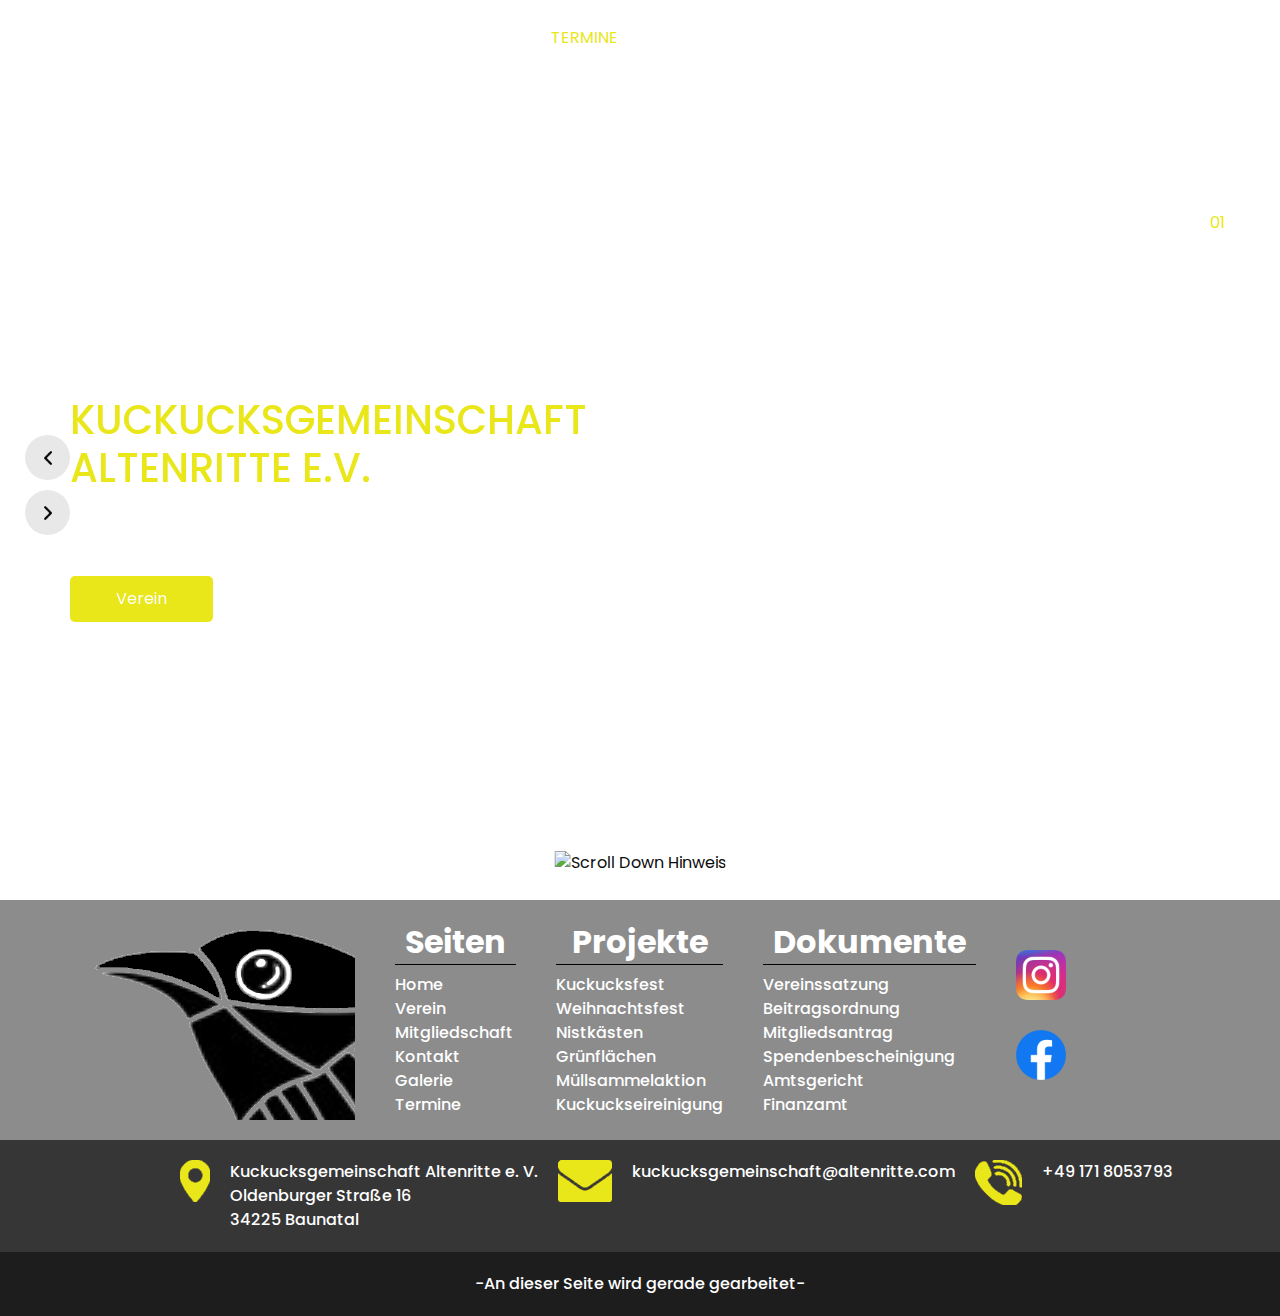
==== datenschutz.html @ a383670f "Update datenschutz.html" ====
<!DOCTYPE html>
<html>

<head>
  <!-- Basic -->
  <meta charset="utf-8" />
  <meta http-equiv="X-UA-Compatible" content="IE=edge" />
  <!-- Mobile Metas -->
  <meta name="viewport" content="width=device-width, initial-scale=1, shrink-to-fit=no" />
  <!-- Site Metas -->
  <meta name="keywords" content="" />
  <meta name="description" content="" />
  <meta name="author" content="" />

  <title>Datenschutzerklärung</title>

  <!-- slider stylesheet -->
  <link rel="stylesheet" type="text/css"
    href="https://cdnjs.cloudflare.com/ajax/libs/OwlCarousel2/2.1.3/assets/owl.carousel.min.css" />


  <!-- font wesome stylesheet -->
  <link rel="stylesheet" href="https://maxcdn.bootstrapcdn.com/font-awesome/4.3.0/css/font-awesome.min.css">
 
  <!-- font wesome 2 Scroll -->
  <link href="https://cdnjs.cloudflare.com/ajax/libs/font-awesome/6.0.0-beta3/css/all.min.css" rel="stylesheet">

  <!-- bootstrap core css -->
  <link rel="stylesheet" type="text/css" href="css/bootstrap.css" />

  <!-- fonts style -->
  <link href="https://fonts.googleapis.com/css?family=Poppins:400,600,700&display=swap" rel="stylesheet">
  <!-- Custom styles for this template -->
  <link href="css/style.css" rel="stylesheet" />
  <!-- responsive style -->
  <link href="css/responsive.css" rel="stylesheet" />

</head>

<body>
  <div class="hero_area">
    <!-- header section strats -->
    <header class="header_section">
      <div class="container">
        <nav class="navbar navbar-expand-lg custom_nav-container pt-3">
          <button class="navbar-toggler" type="button" data-toggle="collapse" data-target="#navbarSupportedContent"
            aria-controls="navbarSupportedContent" aria-expanded="false" aria-label="Toggle navigation">
            <span class="navbar-toggler-icon"></span>
          </button>
          <div class="collapse navbar-collapse" id="navbarSupportedContent">
            <div class="d-flex ml-auto flex-column flex-lg-row align-items-center">
              <ul class="navbar-nav  ">
                <li class="nav-item active">
                  <a class="nav-link" href="index.html">Home <span class="sr-only">(current)</span></a>
                </li>
                <li class="nav-item">
                  <a class="nav-link" href="verein.html"> Verein </a>
                </li>
                <li class="nav-item">
                  <a class="nav-link" href="mitgliedschaft.html"> Mitgliedschaft </a>
                </li>
                <li class="nav-item">
                  <a class="nav-link active"  href="termine.html"> Termine </a>   <!-- active item -->
                </li>
                <li class="nav-item">
                  <a class="nav-link" href="galerie.html"> Galerie </a>
                </li>
                <li class="nav-item">
                  <a class="nav-link" href="kontakt.html">Kontakt </a>
                </li>
                <li class="nav-item">
                  <a class="nav-link" href="projekte.html">Projekte </a>
                </li>
                <li class="nav-item">
                  <a class="nav-link" href="downloads.html">Downloads </a>
                </li>
              </ul>
            </div>
          </div>
        </nav>
      </div>
    </header>
    <!-- end header section -->
    <!-- slider section -->
    <section class=" slider_section position-relative">
      <div id="carouselExampleIndicators" class="carousel slide" data-ride="carousel">
        <ol class="carousel-indicators">
          <li data-target="#carouselExampleIndicators" data-slide-to="0" class="active">01</li>
          <li data-target="#carouselExampleIndicators" data-slide-to="1">02</li>
        </ol>
        <div class="carousel-inner">
          <div class="carousel-item active">
            <div class="container">
              <div class="row">
                <div class="col-md-7">
                  <div class="detail-box">
                    <div>
                      <h1>
                        Willkommen zur <br>
                        <span>
                          Kuckucksgemeinschaft Altenritte e.V.
                        </span>
                      </h1>
                      <p>
                        Wir sind ein in 2024 gegründeter Verein aus Baunatal Altenritte 
                        für Altenritte
                      </p>
                      <div class="btn-box">
                        <a href="" class="btn-1">
                          Verein
                        </a>
                      </div>
                    </div>
                  </div>
                </div>
              </div>
            </div>
          </div>

       

          <div class="carousel-item">
            <div class="container">
              <div class="row">
                <div class="col-md-7">
                  <div class="detail-box">
                    <div>
                      <h1>
                        Weitere Infos zu unserem<br>
                        <span>
                          HNA<br>Zeitungsartikel
                        </span>
                      </h1>
                      <p>
                        sind auf der Seite der HNA zu finden.
                      </p>
                      <div class="btn-box">
                        <a href="https://www.hna.de/lokales/kreis-kassel/kreis-kassel-baunatal-altenritte-dorf-verein-dorfverein-gegruendet-kuckucksfest-93209711.html" class="btn-1" target="_blank">
                          HNA
                        </a>
                      </div>
                    </div>
                  </div>
                </div>
              </div>
            </div>
          </div>
        </div>
    
        
    
        <div class="custom_carousel-control">
          <a class="carousel-control-prev" href="#carouselExampleIndicators" role="button" data-slide="prev">
            <span class="sr-only">Previous</span>
          </a>
          <a class="carousel-control-next" href="#carouselExampleIndicators" role="button" data-slide="next">
            <span class="sr-only">Next</span>
          </a>
        </div>
      </div>
     <div class="scroll-down">
            <img src="scrolldown.gif" alt="Scroll Down Hinweis">
        </div>
    </section>
    <!-- end slider section -->
  </div>
 
  <!-- footer section -->

  <section class="container-fluid footer_section3">
    <div class="container">
       <div class="row">
	   <div class="img-box">
                <img src="images/Kuckuck5.png" alt="">
           </div>
           <div class="box">
                 <div class="heading_container">
                     <h2>
                          Seiten
                     </h2>
                 </div>
                 <a href="index.html">Home</a>
                 <a href="verein.html">Verein</a>   
                 <a href="mitgliedschaft.html">Mitgliedschaft</a>
                 <a href="kontakt.html">Kontakt</a>
                 <a href="galerie.html">Galerie</a>
                 <a href="termine.html">Termine</a>
          </div>
          <div class="box">
                 <div class="heading_container">
                     <h2>
                          Projekte
                     </h2>
                 </div>
                 <a href="projekte.html">Kuckucksfest</a>
                 <a href="projekte.html">Weihnachtsfest</a>   
                 <a href="projekte.html">Nistkästen</a>
                 <a href="projekte.html">Grünflächen</a>
                 <a href="projekte.html">Müllsammelaktion</a>
                 <a href="projekte.html">Kuckuckseireinigung</a>
          </div>
          <div class="box">
                 <div class="heading_container">
                     <h2>
                          Dokumente
                     </h2>
                 </div>
                 <a href="downloads.html">Vereinssatzung</a>
                 <a href="downloads.html">Beitragsordnung</a>   
                 <a href="downloads.html">Mitgliedsantrag</a>
                 <a href="downloads.html">Spendenbescheinigung</a>
                 <a href="downloads.html">Amtsgericht</a>
                 <a href="downloads.html">Finanzamt</a>
          </div>
          <div class="box">
          <img src="images/insta.png" alt="" class="img-2">
          <img src="images/face.png" alt="" class="img-2">
          </div>
       </div>
    </div>
  </section>

  <section class="container-fluid footer_section2">
     <div class="container">
       <div class="row">
         
           
           <div class="box">
             <a href="" class="img-box">
               <img src="images/location-o.png" alt="" class="img-2">
             </a>
           </div>
           <p>
               Kuckucksgemeinschaft Altenritte e. V. <br>
               Oldenburger Straße 16 <br>
               34225 Baunatal <br>
           </p>


           <div class="box">
             <a href="" class="img-box">
               <img src="images/envelope-o.png" alt="" class="img-2">
             </a>
           </div>
           <p>
              kuckucksgemeinschaft@altenritte.com 
           </p>

           <div class="box">
             <a href="" class="img-box">
               <img src="images/call-o.png" alt="" class="img-2">
             </a>
           </div>
           <p>
                +49 171 8053793
           </p>

       </div>
     </div>
  </section>
  <section class="container-fluid footer_section">
    <p>
       -An dieser Seite wird gerade gearbeitet-
    </p>
  </section>
  <!-- footer section -->

  <script type="text/javascript" src="js/jquery-3.4.1.min.js"></script>
  <script type="text/javascript" src="js/bootstrap.js"></script>

</body>

</html>
---- css/style.css ----
body {
  font-family: 'Poppins', sans-serif;
  color: #0c0c0c;
  background-color: #ffffff;
}

.layout_padding {
  padding: 75px 0;
}

.layout_padding2 {
  padding: 45px 0;
}

.layout_padding2-top {
  padding-top: 45px;
}

.layout_padding2-bottom {
  padding-bottom: 45px;
}

.layout_padding-top {
  padding-top: 75px;
}

.layout_padding-bottom {
  padding-bottom: 75px;
}

.heading_container {
  display: -webkit-box;
  display: -ms-flexbox;
  display: flex;
}

.heading_container h2 {
  font-weight: bold;
  color: #050000;
  padding: 3px 10px;
  border-bottom: 1px solid #000000;
}

/*header section*/
.hero_area {
  height: 100vh;
  background-image: url(../a.png);
  background-size: cover;
}

.sub_page .hero_area {
  height: auto;
}
/* Setze hier die gewünschte Hover-Farbe ein */

.padding_10X{
    padding: 0px;
}

.portfolio_section{
    width: 100%;
    float: left;
}
.images_section10X{
    width: 100%;
    float: left;
}

.image10X {
  opacity: 1;
  display: block;
  width: 100%;
  height: 270px;
  transition: .5s ease;
  backface-visibility: hidden;
}

.middle10X {
  transition: .5s ease;
  opacity: 0;
  position: absolute;
  top: 50%;
  left: 50%;
  transform: translate(-50%, -50%);
  -ms-transform: translate(-50%, -50%);
  text-align: center;
}

.container_10X:hover .image10X {
  opacity: 0.3;
  background-color: rgba(233, 230, 26, 0.8) !important;

}

.container_10X:hover .middle10X {
  opacity: 1;
  z-index: 2;
}



.container_10X{
    position: relative;
}
.container_10X::after{
    display: none;
    content: '';
    position: absolute;
    left: 0;
    top: 0;
    background-color: rgba(233, 230, 26, 0.8);
    width: 100%;
    height: 100%;

}

.container_10X:hover::after{
    display: block;
}






/* Setze hier die gewünschte Hover-Farbe ein */
.header_section .container-fluid {
  padding-right: 25px;
  padding-left: 25px;
}

.header_section .nav_container {
  margin: 0 auto;
}

.custom_nav-container.navbar-expand-lg .navbar-nav .nav-item .nav-link {
  padding: 10px 30px;
  color: #ffffff;
  text-align: center;
  text-transform: uppercase;

  
}
.custom_nav-container.navbar-expand-lg .navbar-nav .nav-item .nav-link:hover {
  color: #e9e61a; /* Setze hier die gewünschte Hover-Farbe ein */
}

.custom_nav-container.navbar-expand-lg .navbar-nav .nav-item .nav-link.active {
  color: #e9e61a; 
  text-decoration: none;
}

a,
a:hover,
a:focus {
  text-decoration: none;
}

a:hover,
a:focus {
  color: initial;
}

.btn,
.btn:focus {
  outline: none !important;
  -webkit-box-shadow: none;
          box-shadow: none;
}

.custom_nav-container .nav_search-btn {
  background-image: url(../images/search-icon.png);
  background-size: 22px;
  background-repeat: no-repeat;
  background-position-y: 7px;
  width: 35px;
  height: 35px;
  padding: 0;
  border: none;
}

.navbar-brand {
  display: -webkit-box;
  display: -ms-flexbox;
  display: flex;
  -webkit-box-align: center;
      -ms-flex-align: center;
          align-items: center;
}

.navbar-brand img {
  width: 20px;
  margin-right: 5px;
}

.navbar-brand span {
  font-size: 24px;
  font-weight: 700;
  color: #ffffff;
  text-transform: uppercase;
}

.custom_nav-container {
  z-index: 99999;
  padding: 15px 0;
}

.custom_nav-container .navbar-toggler {
  outline: none;
}

.custom_nav-container .navbar-toggler .navbar-toggler-icon {
  background-image: url(../images/menu.png);
  background-size: 55px;
}

/*end header section*/
/* slider section */
.slider_section {
  height: calc(100% - 80px);
  display: -webkit-box;
  display: -ms-flexbox;
  display: flex;
  -webkit-box-align: center;
      -ms-flex-align: center;
          align-items: center;
}

.slider_section .detail-box {
  color: #ffffff;
}

.slider_section .detail-box h1 {
  text-transform: uppercase;
}

.slider_section .detail-box h1 span {
  color: #e9e61a;
}

.slider_section .detail-box p {
  margin-top: 15px;
}

.slider_section .detail-box .btn-box {
  margin-top: 45px;
}

.slider_section .detail-box .btn-box a {
  display: inline-block;
  padding: 10px 45px;
  background-color: #e9e61a;
  color: #ffffff;
  -webkit-transition: all 0.3s;
  transition: all 0.3s;
  border: 1px solid transparent;
  border-radius: 5px;
}

.slider_section .detail-box .btn-box a:hover {
  background-color: transparent;
  border-color: #e9e61a;
  color: #e9e61a;
}

.slider_section #carouselExampleIndicators {
  width: 100%;
}

.slider_section .carousel-indicators {
  -webkit-box-orient: vertical;
  -webkit-box-direction: normal;
      -ms-flex-direction: column;
          flex-direction: column;
  color: #ffffff;
  -webkit-box-pack: justify;
      -ms-flex-pack: justify;
          justify-content: space-between;
  left: initial;
  width: 25px;
  height: 200%;
  margin: 0;
  bottom: 50%;
  right: 45px;
  -webkit-transform: translateY(50%);
          transform: translateY(50%);
}

.slider_section .carousel-indicators::before {
  content: "";
  position: absolute;
  top: 50%;
  left: 50%;
  width: 1px;
  height: 55%;
  background-color: #ffffff;
  -webkit-transform: translate(-50%, -50%);
          transform: translate(-50%, -50%);
}

.slider_section .carousel-indicators span {
  margin: 0 2px;
}

.slider_section .carousel-indicators li {
  text-indent: unset;
  margin: 0;
  border: none;
  opacity: 1;
  background-color: transparent;
  width: auto;
  height: auto;
}

.slider_section .carousel-indicators li.active {
  color: #e9e61a;
}

.slider_section .custom_carousel-control {
  position: absolute;
  top: 50%;
  left: 25px;
  width: 105px;
  -webkit-transform: translateY(-50%);
          transform: translateY(-50%);
}

.slider_section .custom_carousel-control .carousel-control-prev,
.slider_section .custom_carousel-control .carousel-control-next {
  margin: 10px 0;
  position: relative;
  width: 45px;
  height: 45px;
  border: none;
  opacity: 1;
  background-repeat: no-repeat;
  background-size: 8px;
  background-position: center;
  background-color: #e8e8e8;
  border-radius: 100%;
}

.slider_section .custom_carousel-control .carousel-control-prev:hover,
.slider_section .custom_carousel-control .carousel-control-next:hover {
  background-color: #e9e61a;
}

.slider_section .custom_carousel-control .carousel-control-prev {
  background-image: url(../images/prev.png);
}

.slider_section .custom_carousel-control .carousel-control-next {
  background-image: url(../images/next.png);
}

/* end slider section */
.about_section .img-box img {
  width: 100%;
}

.about_section .detail-box a {
  display: inline-block;
  padding: 8px 35px;
  background-color: #e9e61a;
  color: #000000;
  -webkit-transition: all 0.3s;
  transition: all 0.3s;
  border: 1px solid transparent;
  border-radius: 5px;
  margin-top: 25px;
}

.about_section .detail-box a:hover {
  background-color: #1c1b2d;
  border-color: #e9e61a;
  color: #e9e61a;
}

.body_bg {
  background-image: url(../back2.jpeg);
  background-size: cover;
}

.service_section .heading_container {
  -webkit-box-pack: center;
      -ms-flex-pack: center;
          justify-content: center;
  margin-bottom: 25px;
}

.service_section .box {
  display: -webkit-box;
  display: -ms-flexbox;
  display: flex;
  -webkit-box-orient: vertical;
  -webkit-box-direction: normal;
      -ms-flex-direction: column;
          flex-direction: column;
  -webkit-box-align: start;
      -ms-flex-align: start;
          align-items: flex-start;
  margin: 15px 0;
  width: 85%;
}

.service_section .box h4 {
  margin-top: 5px;
}

.service_section .box a {
  padding: 6px 25px;
  border: 1px solid #ffffff;
  color: #000000;
  text-transform: uppercase;
}

.service_section .box a:hover {
  background-color: #1c1b2d;
  border-color: #e9e61a;
  color: #e9e61a;
}

.quote_section .box {
  display: -webkit-box;
  display: -ms-flexbox;
  display: flex;
  -webkit-box-pack: justify;
      -ms-flex-pack: justify;
          justify-content: space-between;
  -webkit-box-align: center;
      -ms-flex-align: center;
          align-items: center;
}

.quote_section .box .btn-box a {
  display: inline-block;
  padding: 10px 55px;
  background-color: transparent;
  color: #000000;
  -webkit-transition: all 0.3s;
  transition: all 0.3s;
  border: 1px solid #ffffff;
  border-radius: 5px;
}

.quote_section .box .btn-box a:hover {
  background-color: #1c1b2d;
  border-color: #e9e61a;
  color: #e9e61a;
}

.contact_section .contact_bg {
  background-color: #ffffff;
}

.contact_section .heading_container {
  -webkit-box-pack: center;
      -ms-flex-pack: center;
          justify-content: center;
  margin-bottom: 45px;
}

.contact_section .contact_form {
  padding-left: 25px;
  padding-right: 25px;
}

.contact_section .contact_form .top_input {
  display: -webkit-box;
  display: -ms-flexbox;
  display: flex;
  -webkit-box-pack: justify;
      -ms-flex-pack: justify;
          justify-content: space-between;
}

.contact_section .contact_form .top_input input {
  width: 48%;
}

.contact_section .contact_form input {
  width: 100%;
  margin: 15px 0;
  height: 50px;
  padding-left: 15px;
  border: none;
  outline: none;
  background-color: #1c1b2d;
  color: #ffffff;
}

.contact_section .contact_form input.message_input {
  padding: 25px 0 90px 15px;
}

.contact_section .contact_form input::-webkit-input-placeholder {
  color: rgba(255, 255, 255, 0.8);
}

.contact_section .contact_form input:-ms-input-placeholder {
  color: rgba(255, 255, 255, 0.8);
}

.contact_section .contact_form input::-ms-input-placeholder {
  color: rgba(255, 255, 255, 0.8);
}

.contact_section .contact_form input::placeholder {
  color: rgba(255, 255, 255, 0.8);
}

.contact_section .contact_form button {
  display: inline-block;
  padding: 8px 35px;
  background-color: #e9e61a;
  color: #000000;
  -webkit-transition: all 0.3s;
  transition: all 0.3s;
  border: 1px solid transparent;
  border-radius: 5px;
  margin-top: 15px;
  margin-bottom: 45px;
}

.contact_section .contact_form button:hover {
  background-color: #1c1b2d;
  border-color: #e9e61a;
  color: #e9e61a;
}

.contact_section .img-box img {
  width: 100%;
  padding-bottom: 40px;
  
}

/* client_section */
.client_section {
  font-family: "Roboto", sans-serif;
}

.client_section .img-box {
  min-width: 175px;
  max-width: 175px;
}

.client_section .img-box img {
  width: 100%;
}

.client_section .client_container {
  width: 70%;
  margin: auto;
  background-color: #ffffff;
}

.client_section .client-id {
  display: -webkit-box;
  display: -ms-flexbox;
  display: flex;
  -webkit-box-align: center;
      -ms-flex-align: center;
          align-items: center;
}

.client_section .client_name {
  display: -webkit-box;
  display: -ms-flexbox;
  display: flex;
  text-align: right;
  padding-left: 10px;
  padding-right: ;
  
  
}

.client_section .client_name h3 {
  font-weight: 300;
  text-transform: uppercase;
}

.client_section .client_name p {
  color: #e9e61a;
}

.client_section .client_detail {
  padding: 25px 45px;
  background-color: #e9e61a;
}

.client_section .client_text p,
.client_section .client_text blockquote {
  margin: 0;
  position: relative;
  color: #fff;
}

.client_section .client_text blockquote::before,
.client_section .client_text blockquote::after {
  position: absolute;
  font-family: "FontAwesome";
  font-size: 20px;
}

.client_section .client_text blockquote::before {
  content: "\f10d";
  top: -6px;
  left: -30px;
}

.client_section .client_text blockquote::after {
  content: "\f10e";
  bottom: -10px;
  right: 5px;
}

.client_section .carousel-indicators {
  bottom: -75px;
  -webkit-box-pack: center;
      -ms-flex-pack: center;
          justify-content: center;
}

.client_section .carousel-indicators li {
  width: 15px;
  height: 15px;
  -webkit-box-sizing: unset;
          box-sizing: unset;
  background-color: #e9e61a;
  opacity: 1;
  border-radius: 100%;
}

.client_section .carousel-indicators li.active {
  background-color: #000;
}

/* end client_section */

/* begin table section*/

.shows-events-schedule h2 {
  
  margin-top: 20px;
  margin-bottom: 20px;
  
}


   .shows-events-schedule {
  margin-top: 0px;
  padding-bottom: 100px;
  padding-top: 100px;
  background-color: #f0f0f1;
}

.shows-events-schedule ul li {
  background-color: #fff;
  padding: 30px 30px 25px 30px;
  margin-bottom: 30px;
}

.shows-events-schedule ul li .title h4 {
  font-size: 20px;
  font-weight: 700;
  color: #2a2a2a;
}

.shows-events-schedule ul li .title span {
  font-size: 14px;
  font-weight: 700;
  color: #656c74;
}

.shows-events-schedule ul li .time span {
  font-size: 14px;
  color: #2a2a2a;
  font-weight: 300;
  display: inline-block;
  width: 200px;
}

.shows-events-schedule ul li .time span i {
  color: #7c838b;
  margin-right: 10px;
  width: 15px;
  height: 25px;
  float: left;
  font-size: 18px;
}

.shows-events-schedule ul li .place span {
  font-size: 14px;
  color: #2a2a2a;
  font-weight: 300;
  display: inline-block;
}

.shows-events-schedule ul li .place span i {
  color: #7c838b;
  margin-right: 10px;
  width: 15px;
  height: 25px;
  float: left;
  font-size: 18px;
}

.shows-events-schedule ul li .main-dark-button {
  text-align: right;
}

.main-dark-button a {
  display: inline-block;
  font-size: 14px;
  padding: 12px 18px;
  background-color: #343a3e;
  color: #fff;
  text-align: center;
  font-weight: 500;
  text-transform: capitalize;
  transition: all .3s;
}

.building-img {
  width: 100%; /* Füllt die Breite des Containers */
  height: 100%; /* Füllt die Höhe des Containers */
  object-fit: cover; /* Passt das Bild an, sodass es die Box perfekt ausfüllt */
  object-position: center; /* Zentriert das Bild innerhalb der Box */
   
   
}

.shows-events-schedule .img-box{
  width: 250px; /* Breite der Box */
  height: 120px; /* Höhe der Box */
  
  position: relative; /* Für eventuelle absolute Positionierungen */
  border: 2px solid #ccc; /* Optional: Rahmen um die Box */
  margin: -20px 0px -15px 0; 
}

.main-dark-button a:hover {
  opacity: 0.9;
}

/* end table section*/

.info_section {
  display: -webkit-box;
  display: -ms-flexbox;
  display: flex;
  -webkit-box-pack: center;
      -ms-flex-pack: center;
          justify-content: center;
}

.info_section .footer_contact {
  width: 350px;
}

.info_section .footer_contact .heading_container h2 {
  width: 100%;
  text-align: center;
}

.info_section .footer_contact .box {
   display: -webkit-box;
  display: -ms-flexbox;
  display: flex;
  -webkit-box-pack: justify;
      -ms-flex-pack: justify;
          justify-content: space-between;
  padding: 35px 20px 0 20px;
}

.footer_section2 .img-box {
  justify-content: center; /* Zentriert horizontal den flex container */
  align-items: left; /* Zentriert vertikal den flex container */
  padding: 35px 20px 0 20px;
}



.info_section .footer_contact .box .img-box .img-2 {
  display: none;
}

.info_section .footer_contact .box .img-box:hover .img-1 {
  display: none;
}

.info_section .footer_contact .box .img-box:hover .img-2 {
  display: inline;
}

/* footer section*/
.footer_section {
  font-weight: 500;
  -webkit-box-pack: center;
      -ms-flex-pack: center;
          justify-content: center;
  padding: 20px;
  background-color: #1d1d1d;
}

.footer_section3 {
  font-weight: 500;
  -webkit-box-pack: center;
      -ms-flex-pack: center;
          justify-content: center;
  padding: 20px;
  background-color: #8c8c8c;
}

.footer_section3 .container .row .heading_container h2 {
  width: 100%;
  text-align: center;
}

.footer_section2 {
  font-weight: 500;
  -webkit-box-pack: center;
      -ms-flex-pack: center;
          justify-content: center;
  padding: 20px;
  background-color: #363636;
}

.footer_section2 p {
  color: #ffffff;
  margin: 0;
  text-align: left;
}

.footer_section3 p {
  color: #ffffff;
  margin: 0;
  text-align: left;
}

.footer_section2 .container {
   padding-left: 120px;
  
}

.footer_section3 .container .row .img-box {
   width: 300px; /* feste Breite */
   height: 200px; /* feste Höhe */
   overflow: hidden; /* versteckt den überschüssigen Bildinhalt */
   margin-right: 20px;
}


.footer_section3 .container .row .box {
	padding-left: 20px;
        padding-right: 20px;
        
}

.footer_section3 .container .row .box .img-2 {
	display: block;
        width: 50px; /* feste Breite */
        height: 50px; /* feste Höhe */
        margin-top:30px;
        
}

.footer_section3 h2 {
    color: #ffffff;
}


.footer_section p {
  color: #ffffff;
  margin: 0;
  text-align: center;
}

.footer_section a {
  color: #ffffff;
}

.footer_section3 a {
  color: #ffffff;
  display: block;
  text-align: left;
}

.footer_section3 a:hover {
  color: #e9e61a; /* Farbe bei Hover */
  transform: scale(1.1);
}



/* end footer section*/

/*scroll down*/

.scroll-down {
    position: absolute;
    bottom: 20px;
    left: 50%;
    transform: translateX(-50%);
    cursor: pointer;
}

.scroll-down img {
    width: 150px; /* Größe des GIFs anpassen */
    height: auto;
    /* Du kannst auch eine Animation hinzufügen, falls nötig */
    animation: bounce 2s infinite;
}

.custom-link{
  color: #000000;
}


/*scroll down*/
/*# sourceMappingURL=style.css.map */
---- css/responsive.css ----
@media (max-width: 1120px) {}

@media (max-width: 992px) {
    .hero_area {
        height: auto;
    }

    .slider_section {
        padding-top: 45px;
        padding-bottom: 75px;
    }

    .custom_nav-container .nav_search-btn {
        background-position: center;
    }

    .slider_section {
        background-size: cover;
        background-position: left;
    }

    .slider_section .carousel-indicators {

        height: 100%;
    }
}
  

@media (max-width: 768px) {

    .slider_section .detail-box {
        text-align: center;
    }

    .slider_section .carousel-indicators {
        display: none;
    }

    .slider_section .custom_carousel-control {

        display: none;
    }

    .about_section .img-box {
        margin-top: 35px;
    }

    .service_section .box {
        width: 100%;
    }

    .scroll-down img {
	display: none;
        
    }
    
    .quote_section .box {

        flex-direction: column;
        text-align: center;

    }

    .client_section .box {
        width: 100%;
    }

    .client_section .client_container {
        width: 100%;
    }

    .footer_section2 .container {
	padding-left: 20px;
    }

    .footer_section2 .row {
        display: block;
        text-align: center;
    }

    .footer_section2 p {
        text-align: center;
        padding-bottom: 10px;
    }
}

@media (max-width: 576px) {}

@media (max-width: 480px) {
    .info_section .footer_contact {
        width: 315px;
    }
}

@media (max-width: 400px) {}

@media (max-width: 360px) {}

@media (min-width: 1200px) {
    .container {
        max-width: 1170px;
    }

}
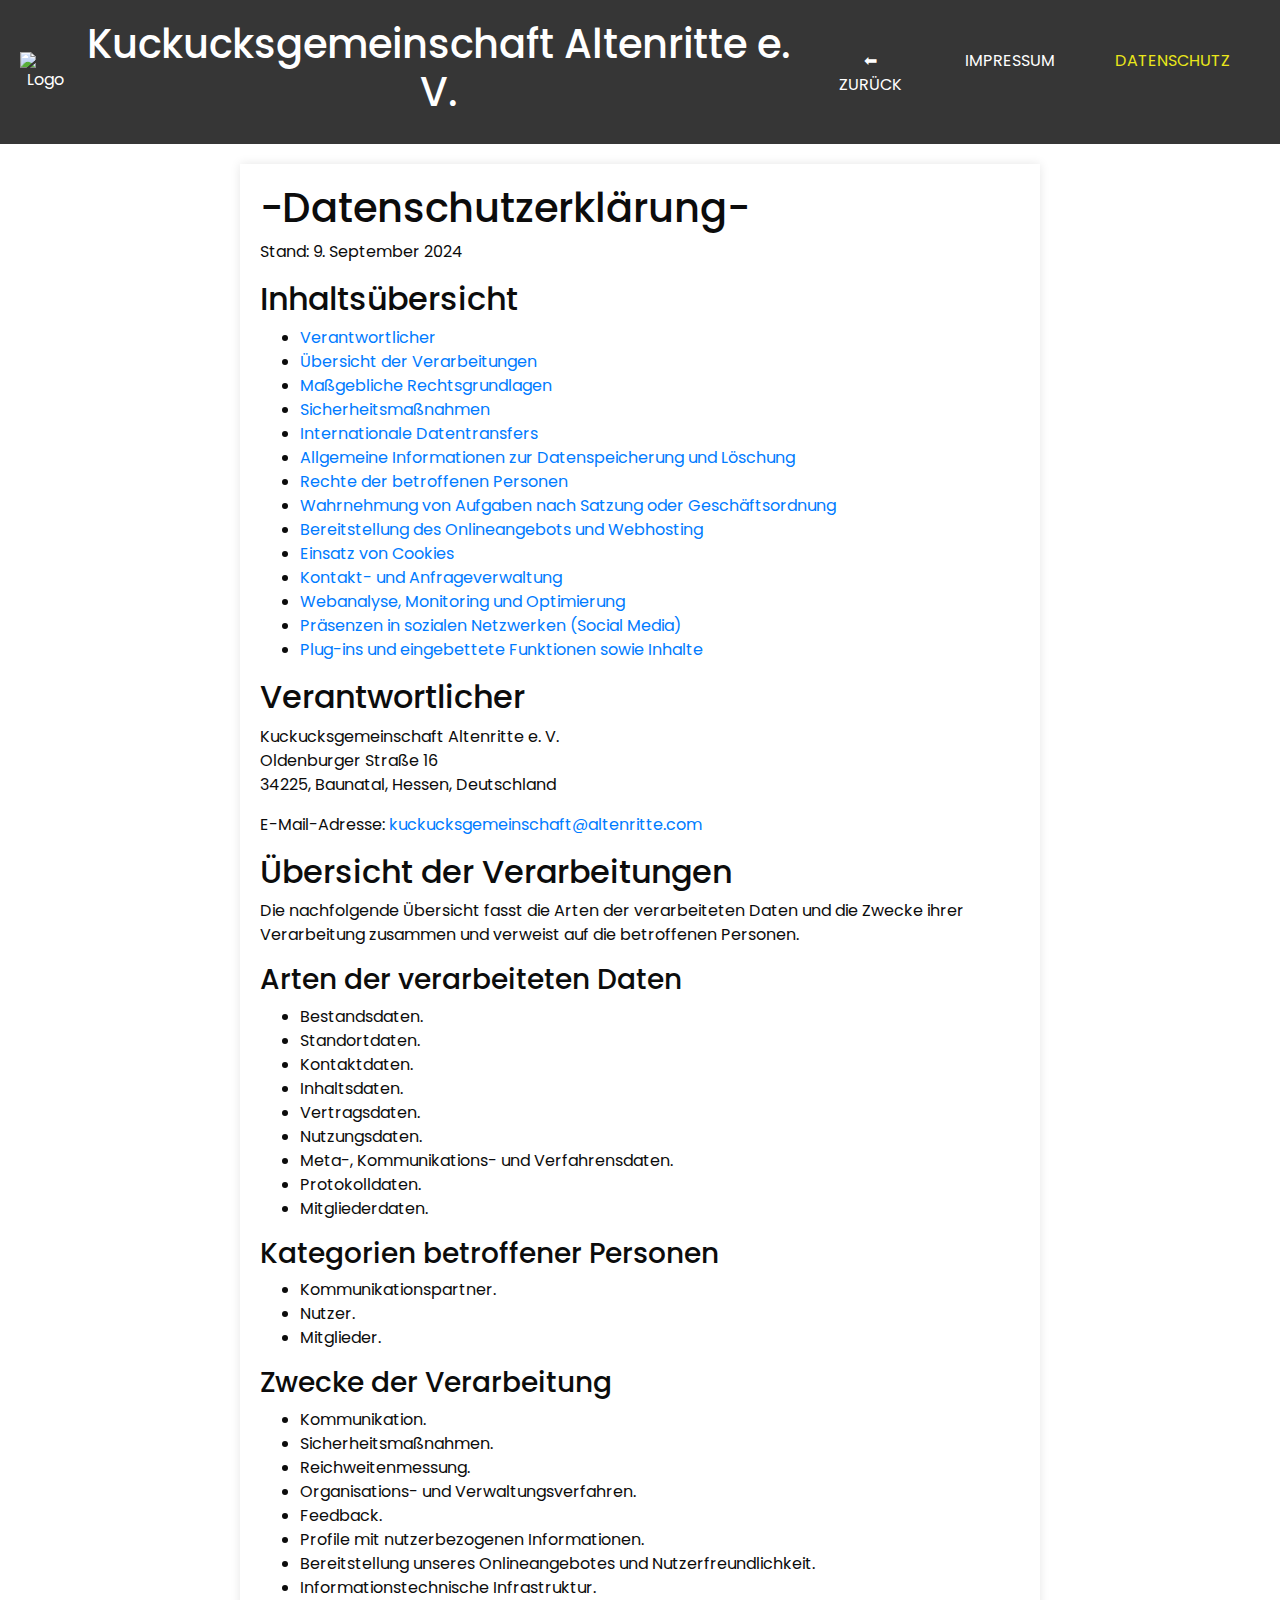
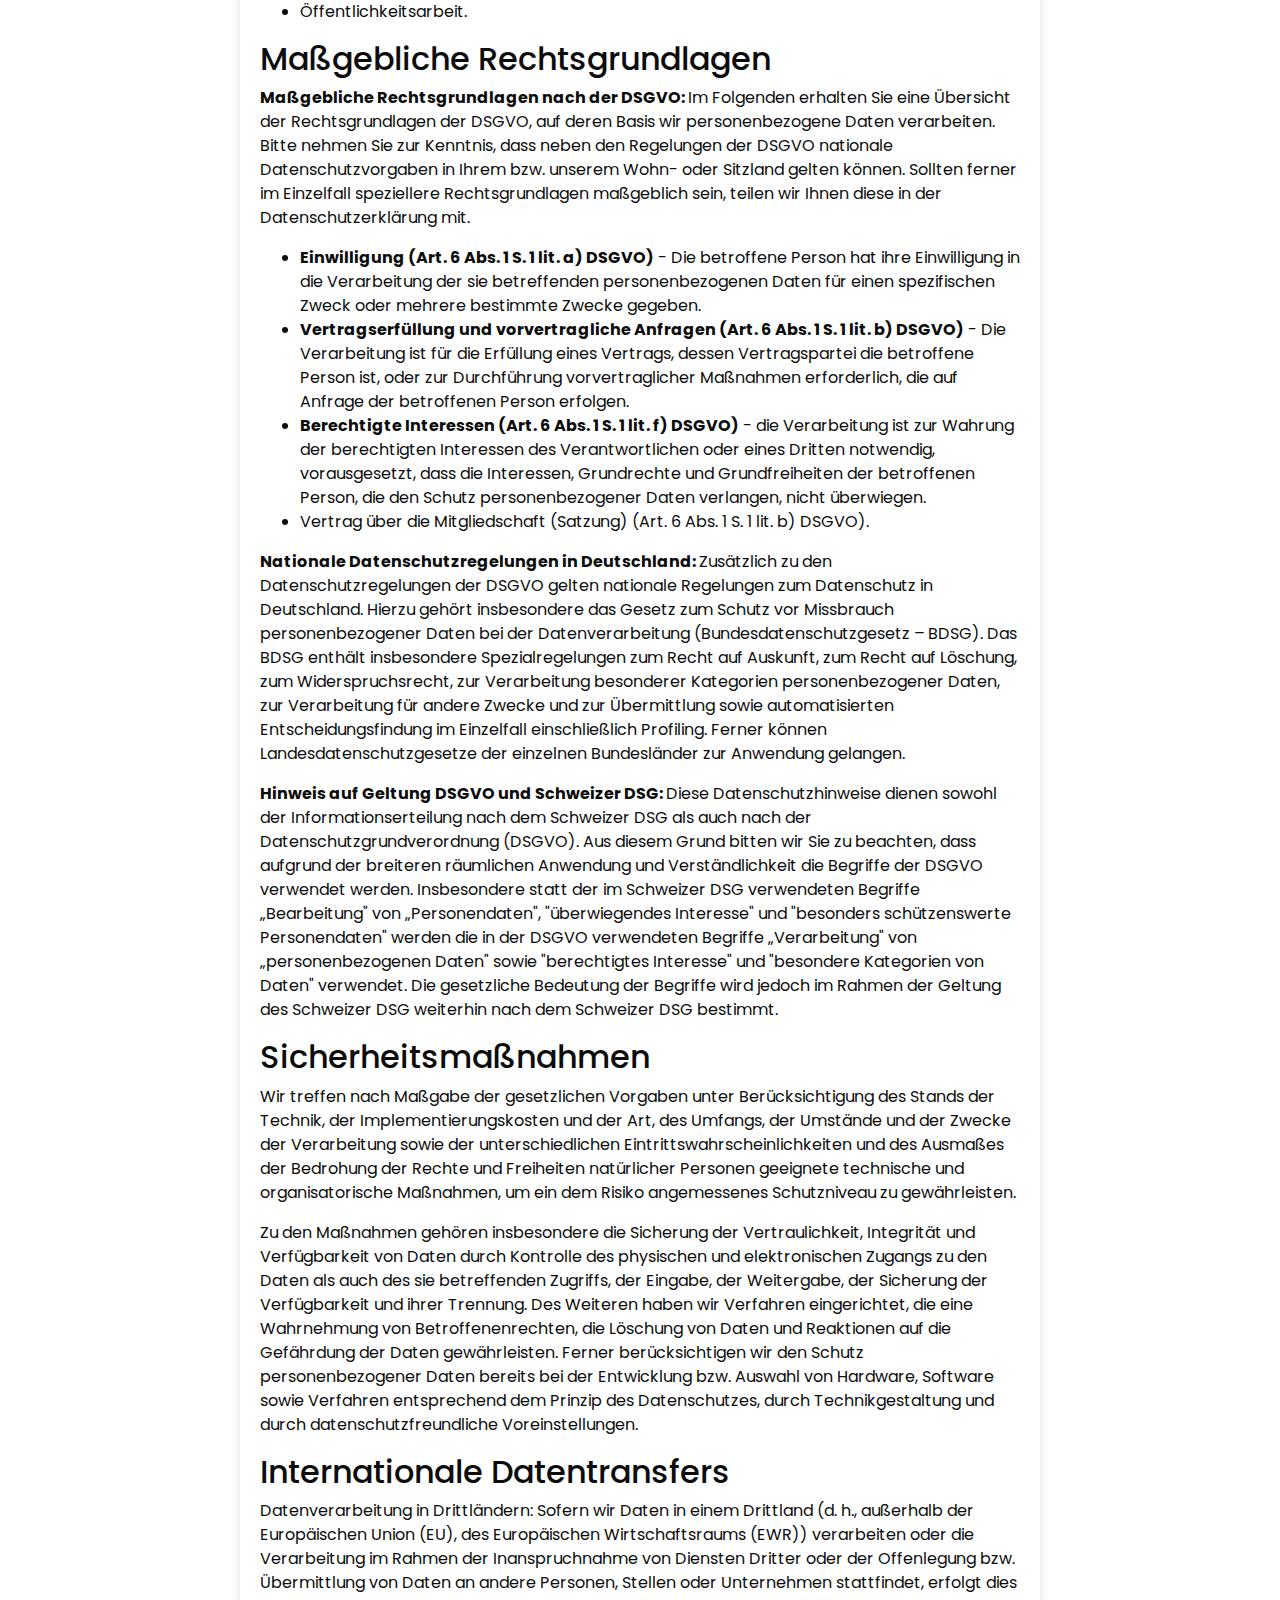
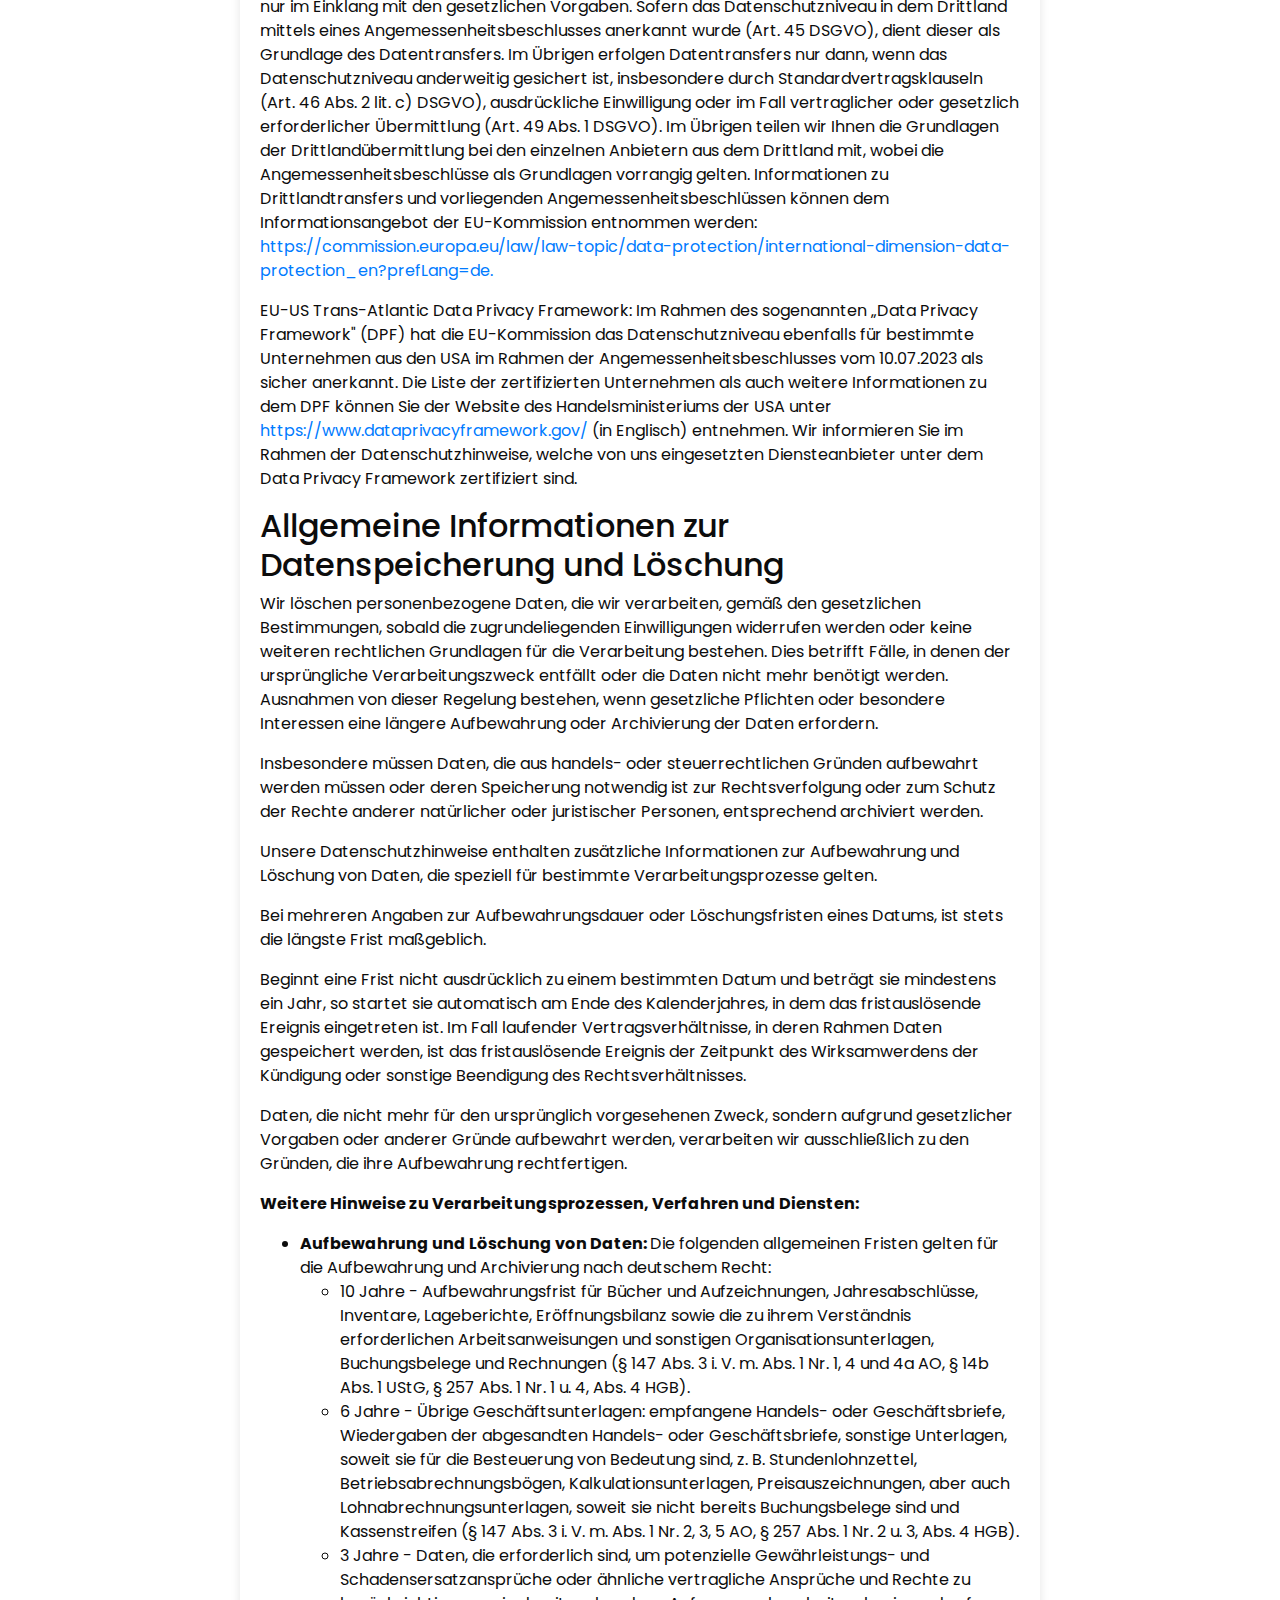
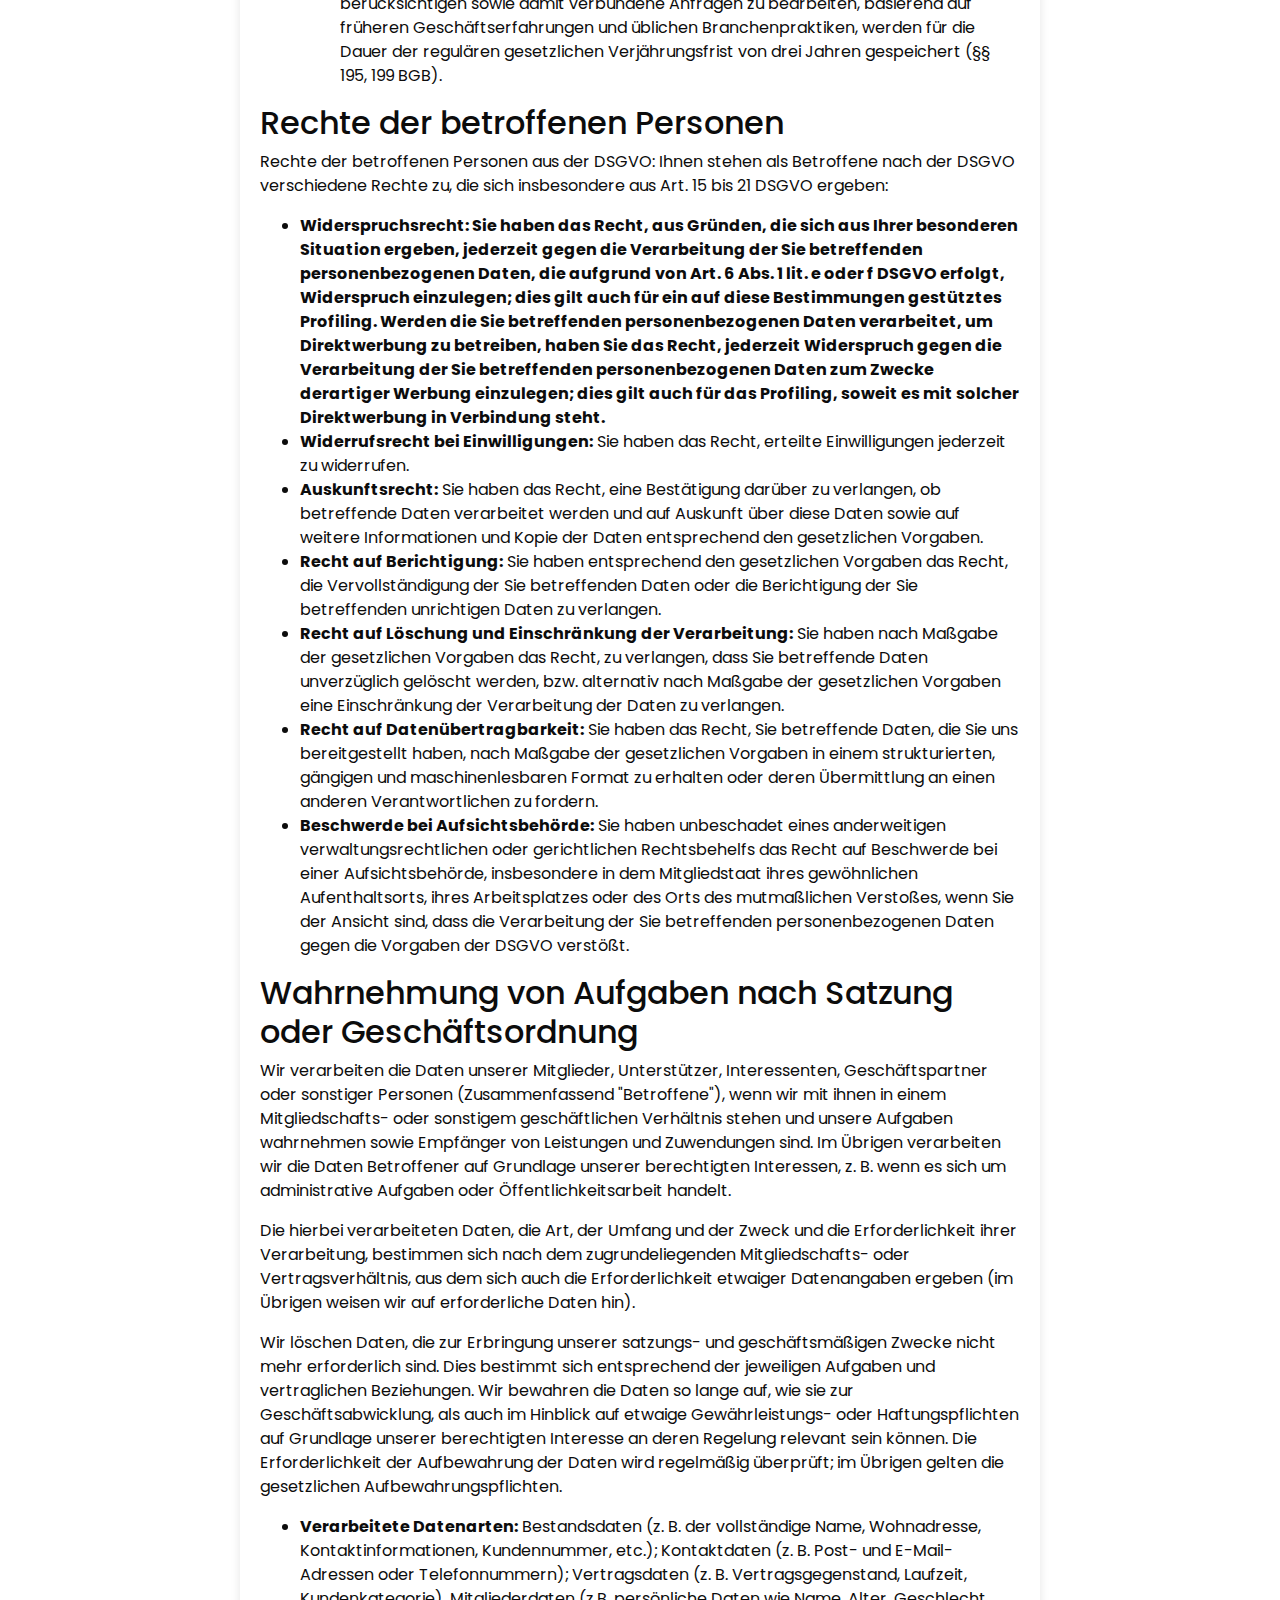
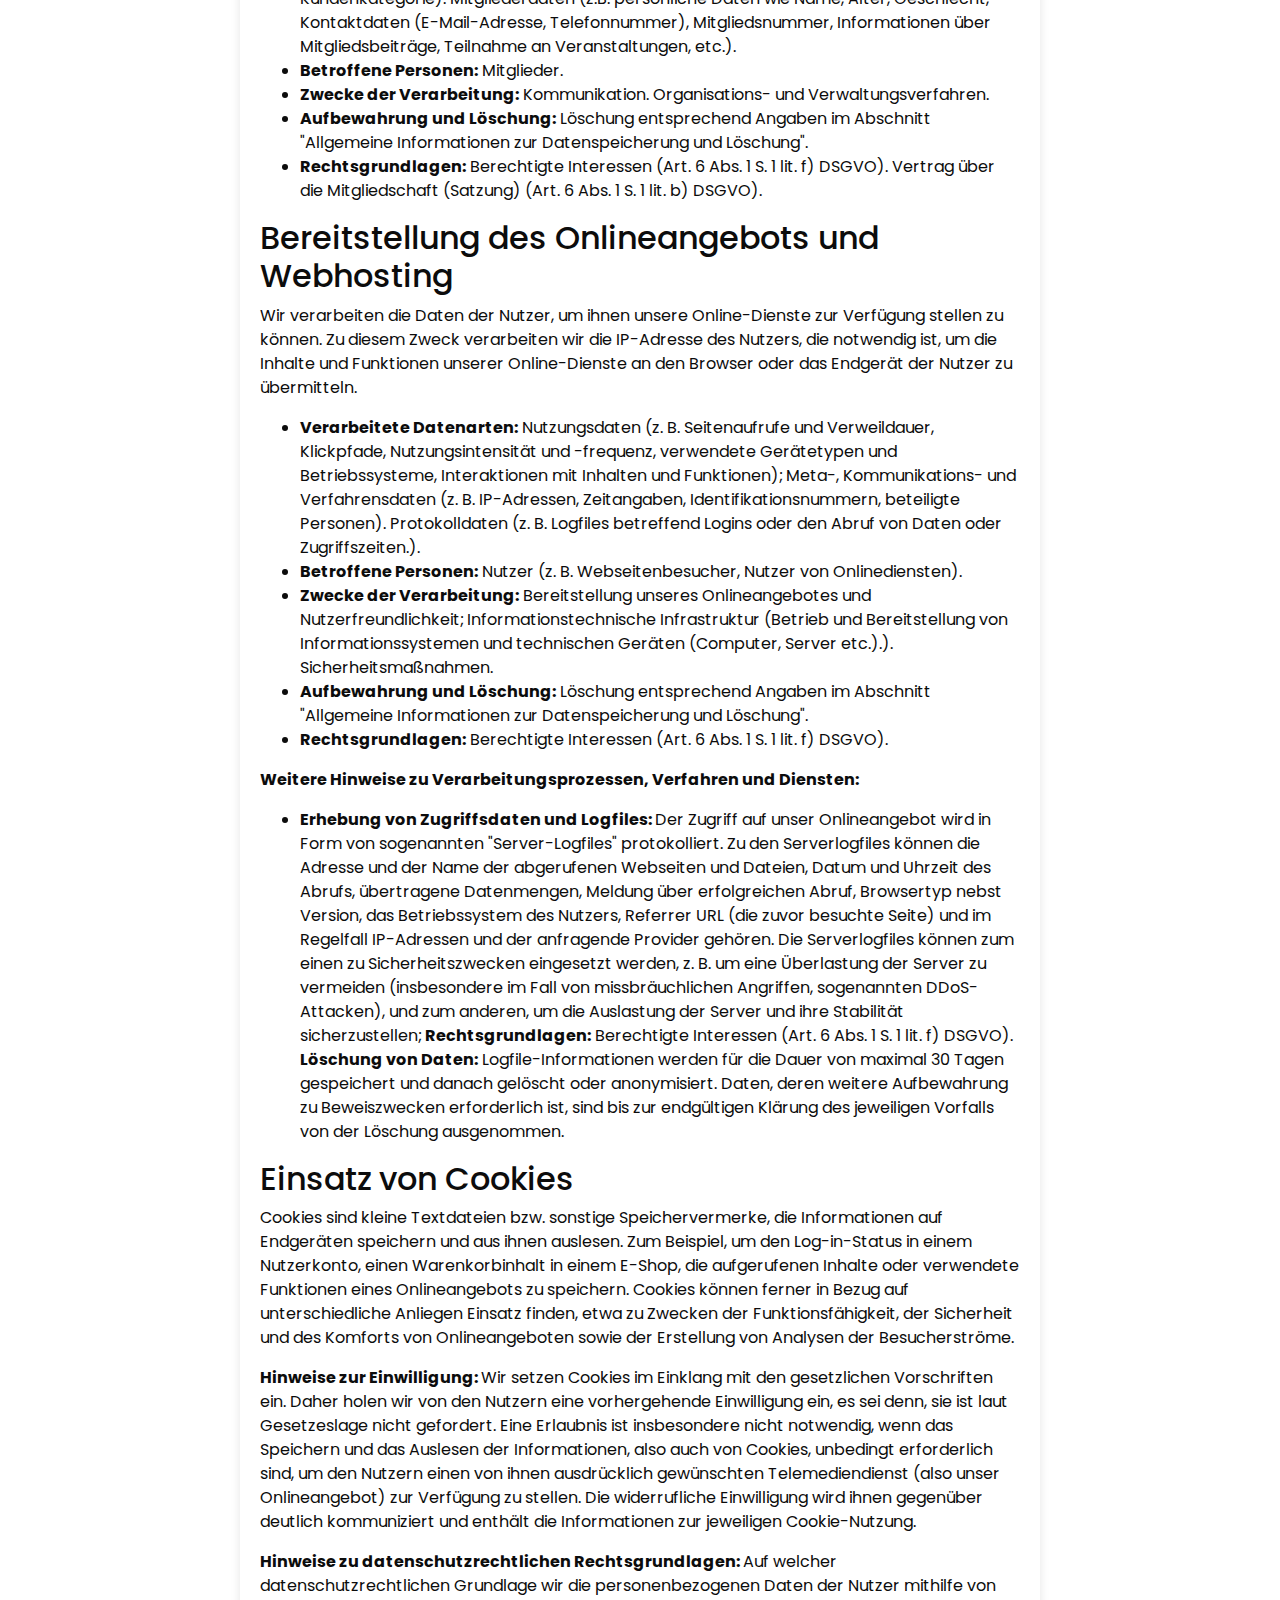
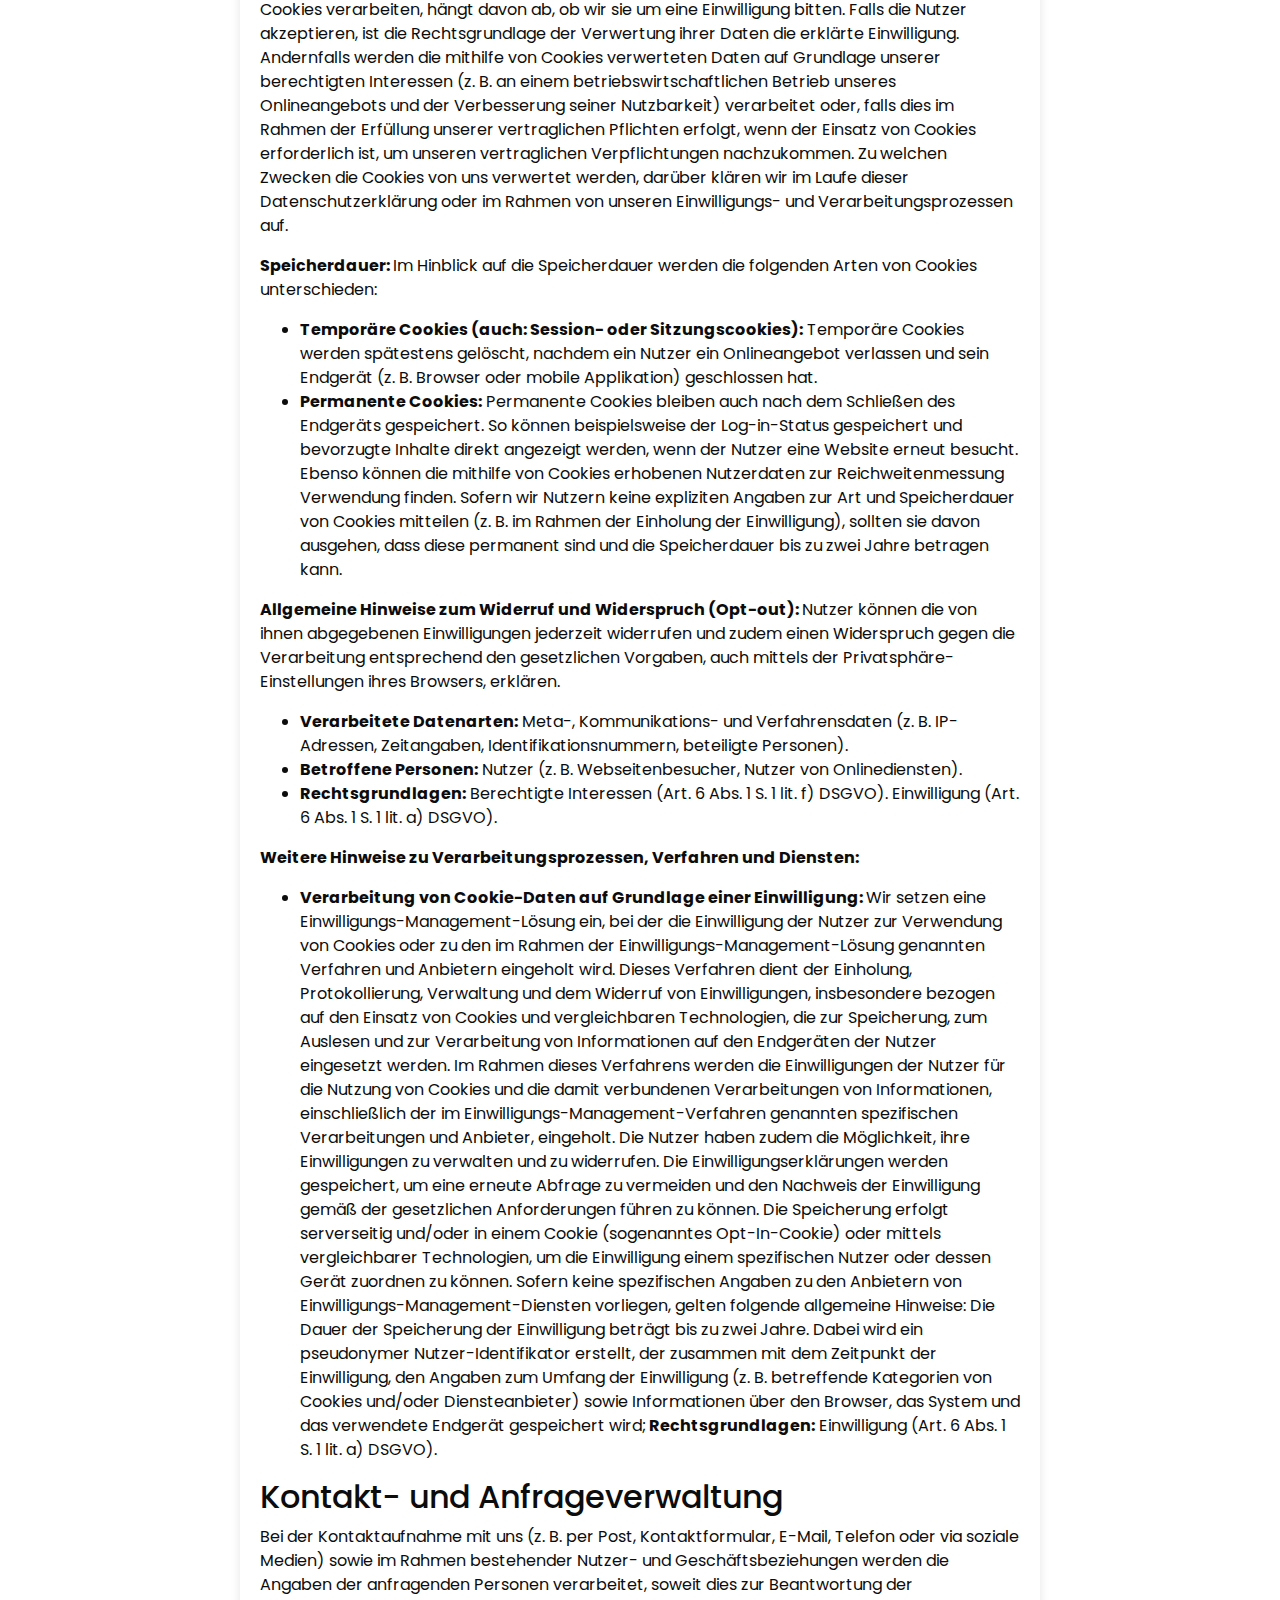
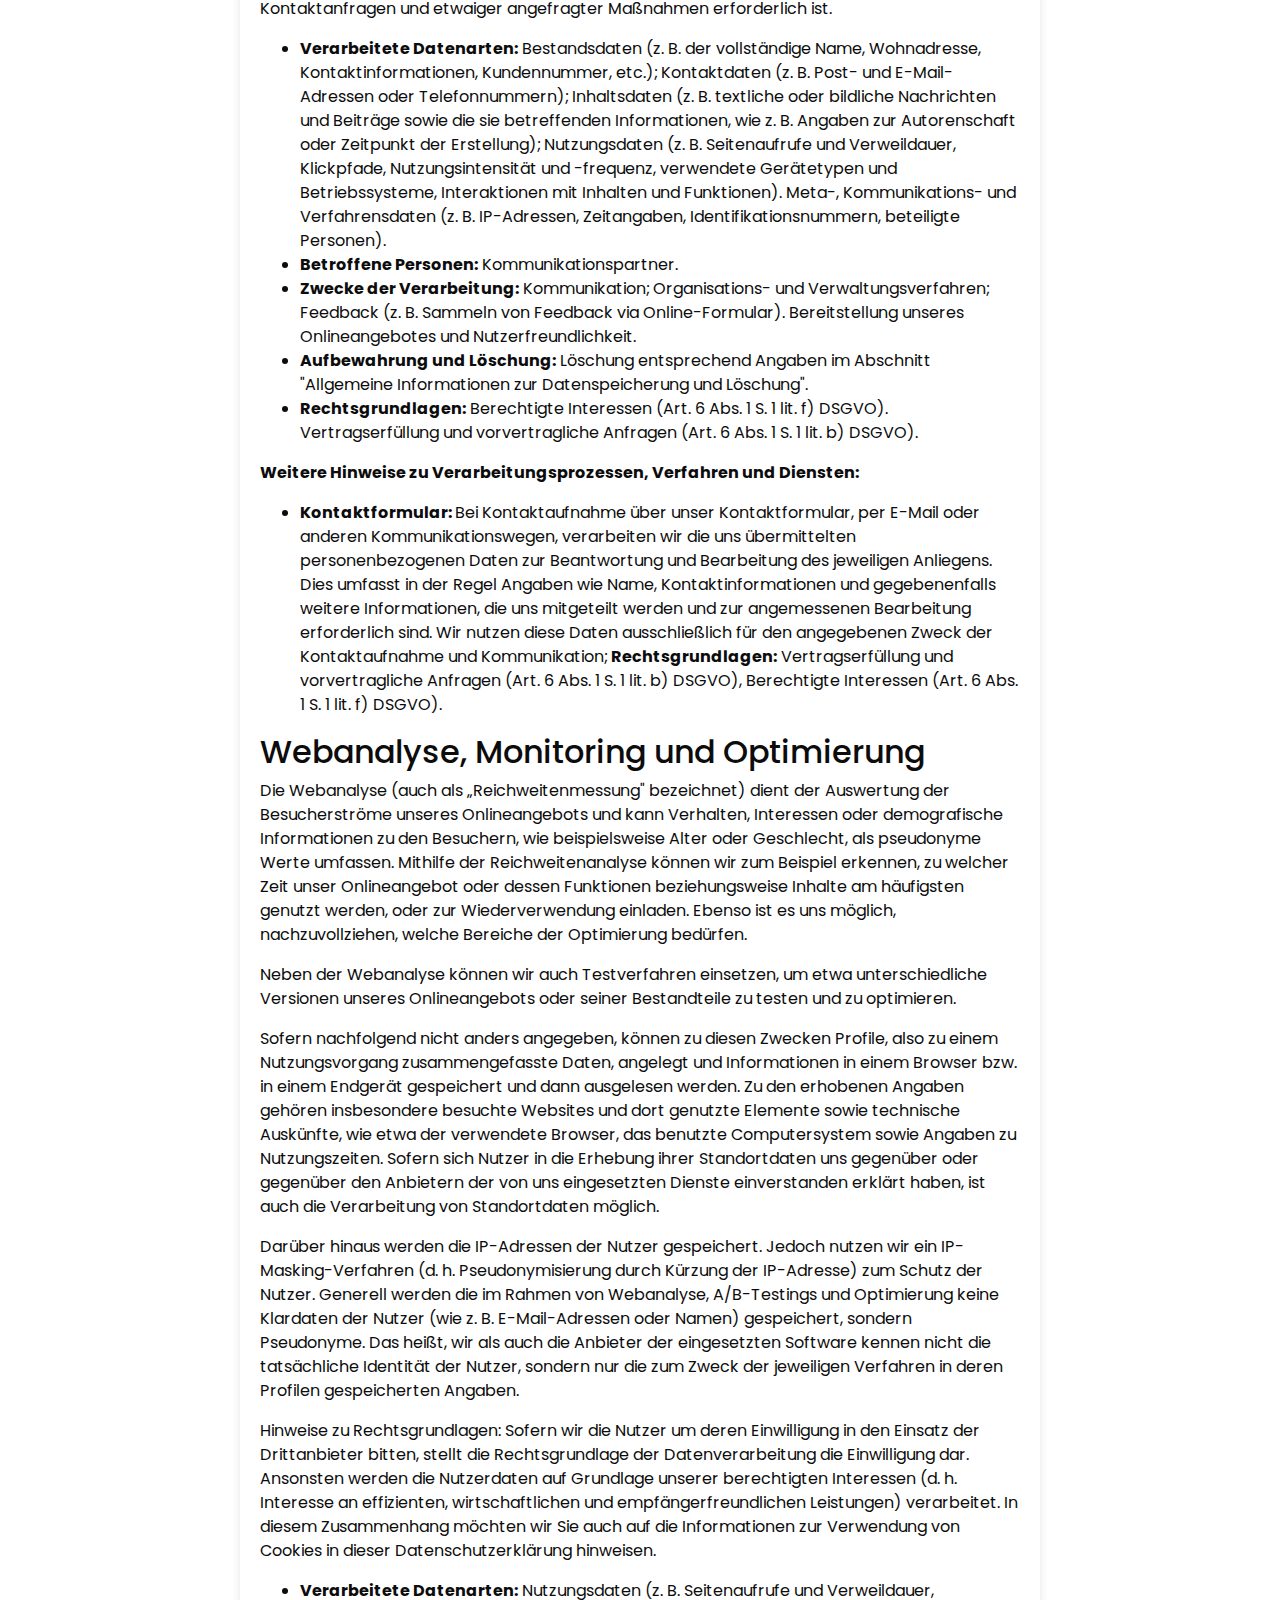
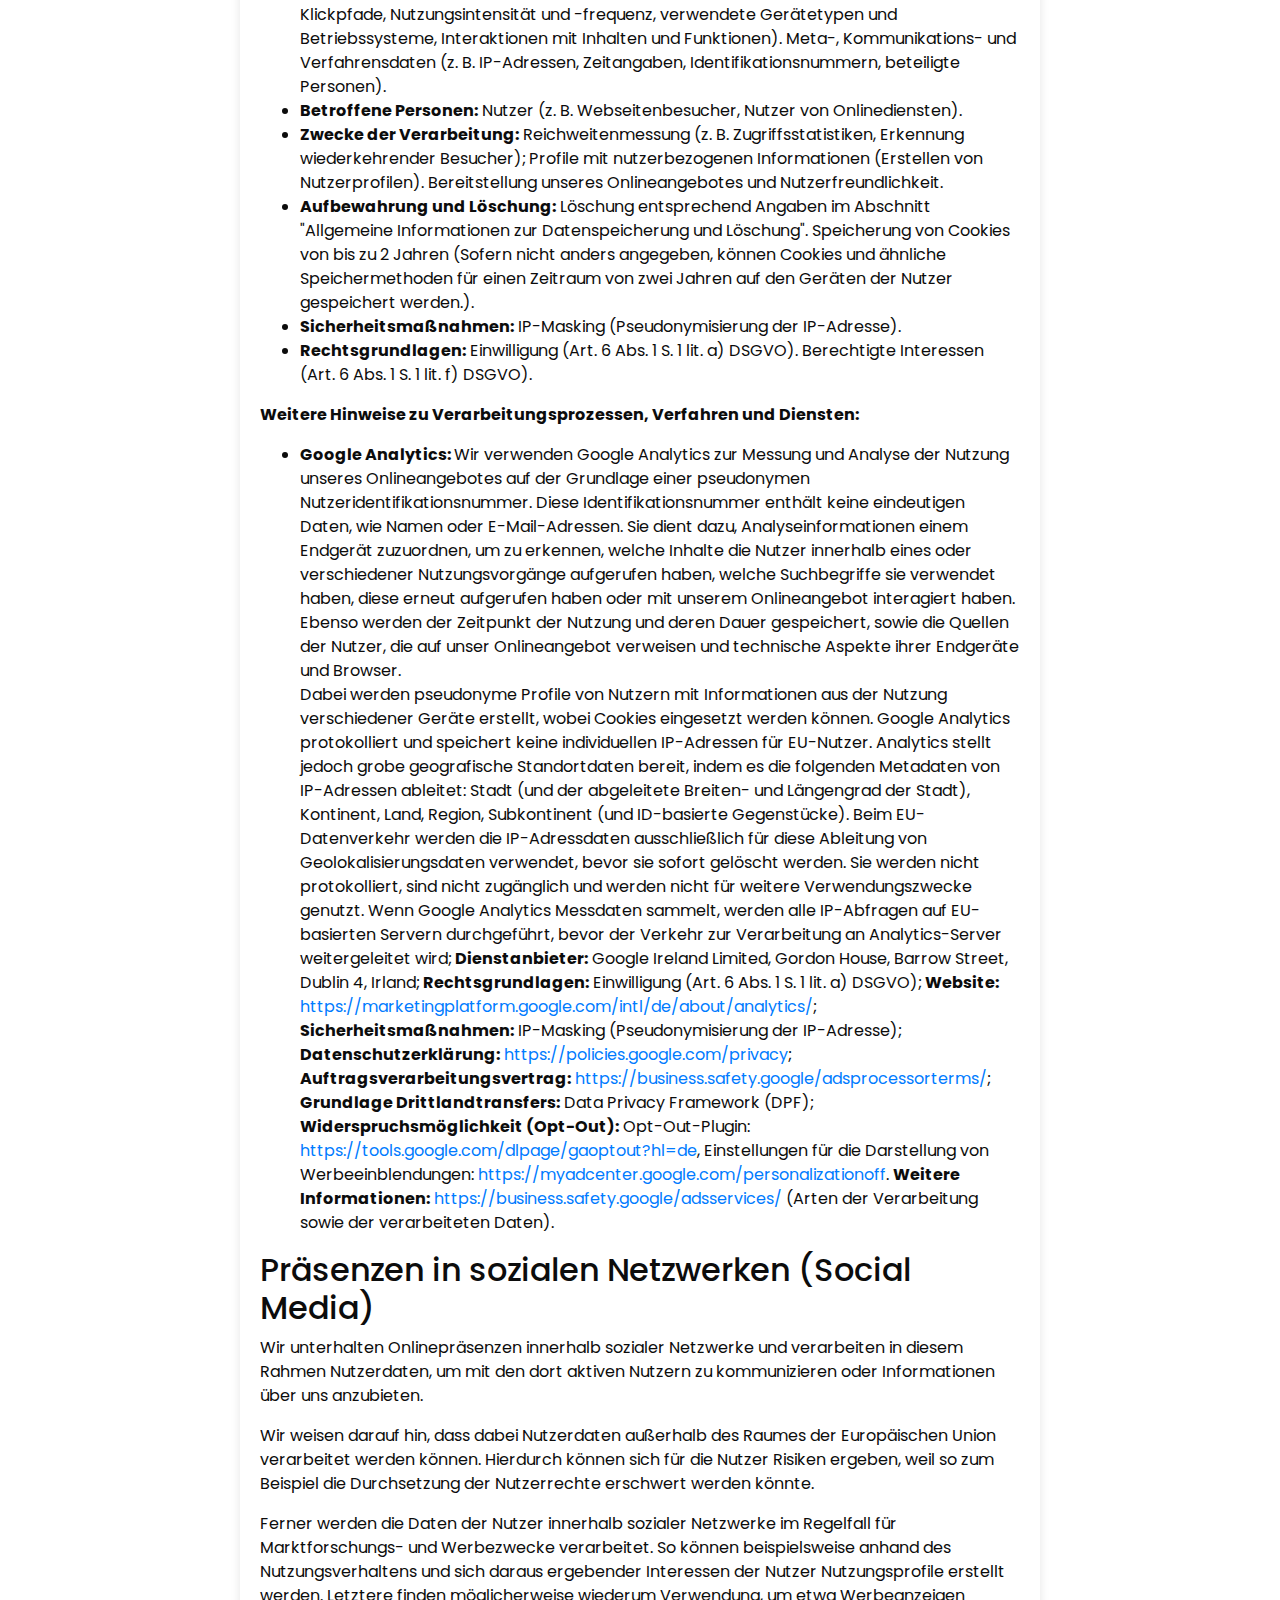
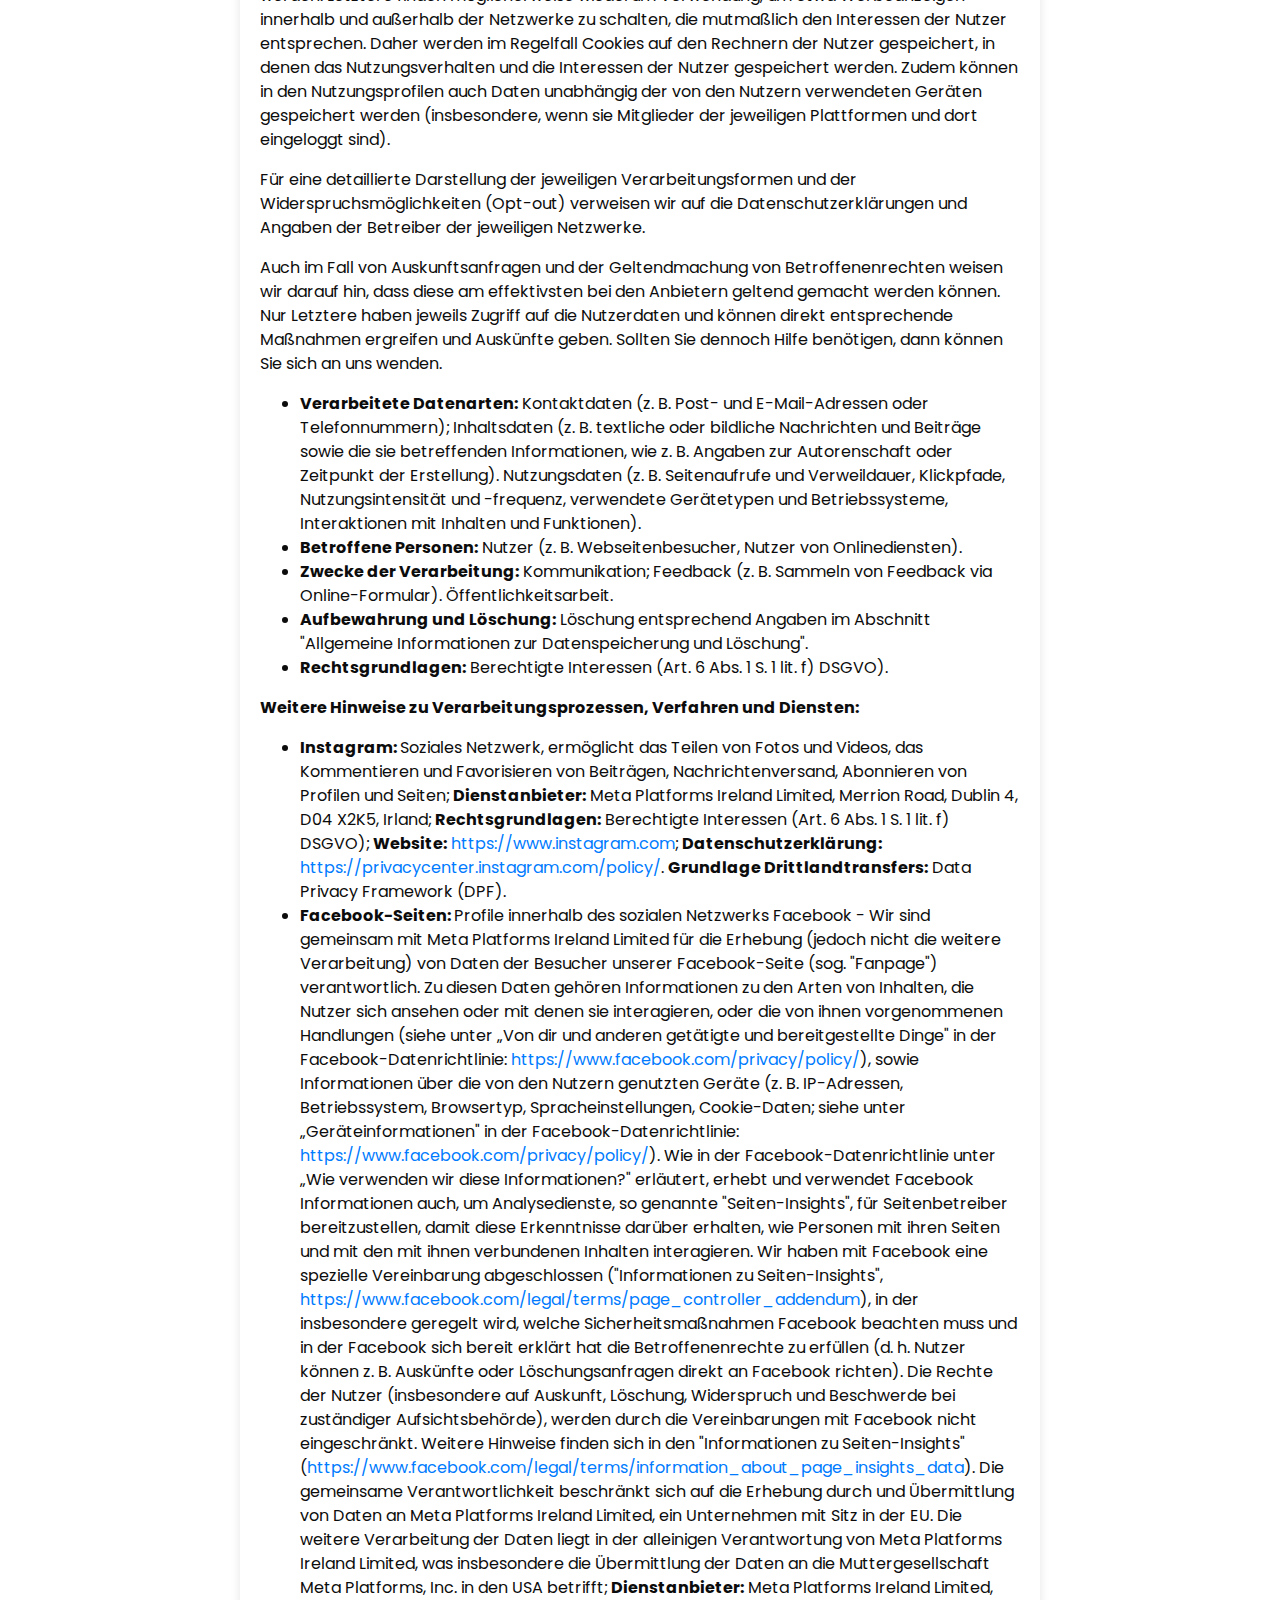
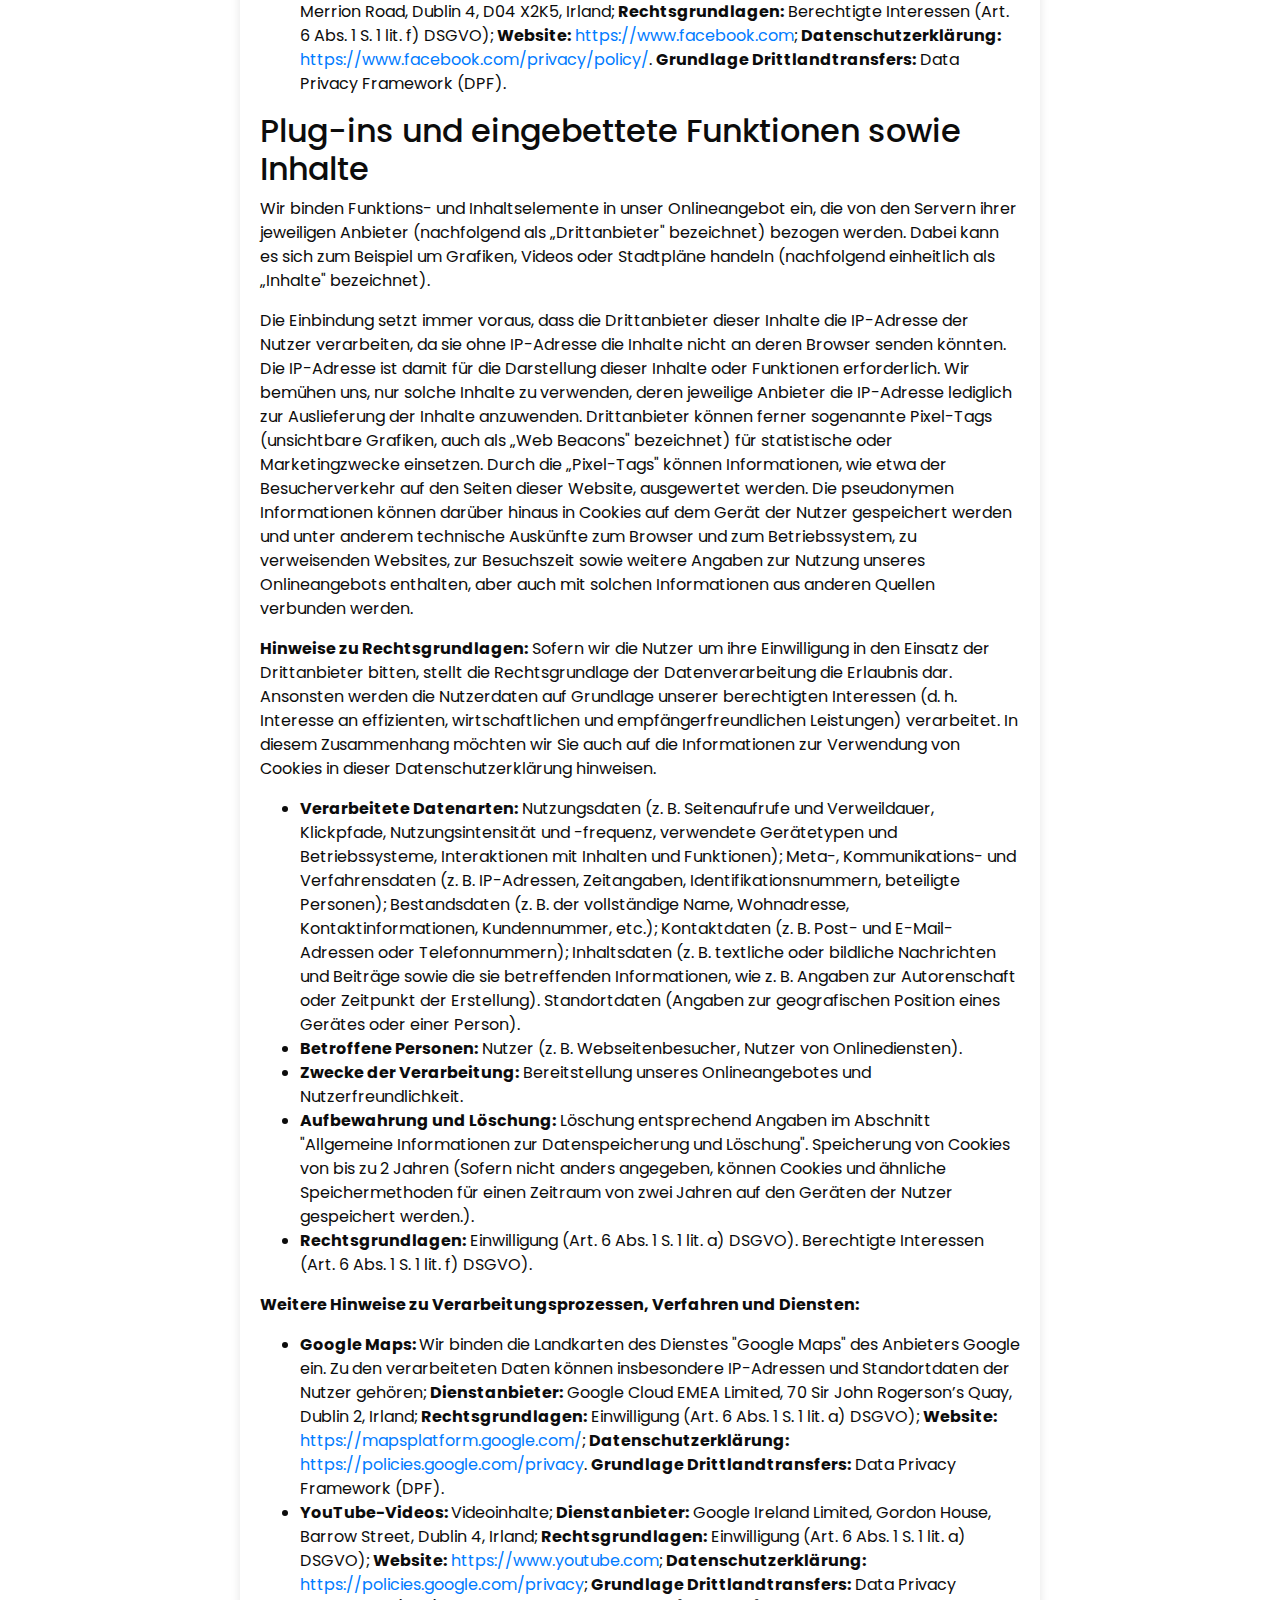
==== commit d4d0bec7: "Add files via upload" ====
--- a/datenschutz.html
+++ b/datenschutz.html
@@ -34,136 +34,97 @@
   <link href="css/style.css" rel="stylesheet" />
   <!-- responsive style -->
   <link href="css/responsive.css" rel="stylesheet" />
-
+  <!-- Cookies -->
+  <script id="Cookiebot" src="https://consent.cookiebot.com/uc.js" data-cbid="e79b50c3-8180-4eea-b23e-e28e66187aa1" data-blockingmode="auto" type="text/javascript"></script>
 </head>
 
 <body>
-  <div class="hero_area">
-    <!-- header section strats -->
-    <header class="header_section">
-      <div class="container">
+  
+  <header id="header-impressum">
+        <div class="logo">
+            <img src="Logo KGA-Clean-Background 3.png" alt="Logo">
+        </div>
+        <h1>Kuckucksgemeinschaft Altenritte e. V.</h1>
         <nav class="navbar navbar-expand-lg custom_nav-container pt-3">
-          <button class="navbar-toggler" type="button" data-toggle="collapse" data-target="#navbarSupportedContent"
-            aria-controls="navbarSupportedContent" aria-expanded="false" aria-label="Toggle navigation">
-            <span class="navbar-toggler-icon"></span>
-          </button>
-          <div class="collapse navbar-collapse" id="navbarSupportedContent">
-            <div class="d-flex ml-auto flex-column flex-lg-row align-items-center">
-              <ul class="navbar-nav  ">
-                <li class="nav-item active">
-                  <a class="nav-link" href="index.html">Home <span class="sr-only">(current)</span></a>
-                </li>
-                <li class="nav-item">
-                  <a class="nav-link" href="verein.html"> Verein </a>
-                </li>
-                <li class="nav-item">
-                  <a class="nav-link" href="mitgliedschaft.html"> Mitgliedschaft </a>
-                </li>
-                <li class="nav-item">
-                  <a class="nav-link active"  href="termine.html"> Termine </a>   <!-- active item -->
-                </li>
-                <li class="nav-item">
-                  <a class="nav-link" href="galerie.html"> Galerie </a>
-                </li>
-                <li class="nav-item">
-                  <a class="nav-link" href="kontakt.html">Kontakt </a>
-                </li>
-                <li class="nav-item">
-                  <a class="nav-link" href="projekte.html">Projekte </a>
-                </li>
-                <li class="nav-item">
-                  <a class="nav-link" href="downloads.html">Downloads </a>
-                </li>
-              </ul>
-            </div>
-          </div>
-        </nav>
-      </div>
-    </header>
-    <!-- end header section -->
-    <!-- slider section -->
-    <section class=" slider_section position-relative">
-      <div id="carouselExampleIndicators" class="carousel slide" data-ride="carousel">
-        <ol class="carousel-indicators">
-          <li data-target="#carouselExampleIndicators" data-slide-to="0" class="active">01</li>
-          <li data-target="#carouselExampleIndicators" data-slide-to="1">02</li>
-        </ol>
-        <div class="carousel-inner">
-          <div class="carousel-item active">
-            <div class="container">
-              <div class="row">
-                <div class="col-md-7">
-                  <div class="detail-box">
-                    <div>
-                      <h1>
-                        Willkommen zur <br>
-                        <span>
-                          Kuckucksgemeinschaft Altenritte e.V.
-                        </span>
-                      </h1>
-                      <p>
-                        Wir sind ein in 2024 gegründeter Verein aus Baunatal Altenritte 
-                        für Altenritte
-                      </p>
-                      <div class="btn-box">
-                        <a href="" class="btn-1">
-                          Verein
-                        </a>
-                      </div>
-                    </div>
-                  </div>
-                </div>
+            <div class="collapse navbar-collapse" id="navbarSupportedContent">
+              <div class="d-flex ml-auto flex-column flex-lg-row align-items-center">
+                <ul class="navbar-nav">
+                  <li class="nav-item">
+                    <a class="nav-link" href="index.html">&#11013; zurück</a>
+                  </li>
+                  <li class="nav-item">
+                    <a class="nav-link" href="impressum.html">Impressum</a> 
+                  </li>
+                  <li class="nav-item">
+                    <a class="nav-link active" href="datenschutz.html">Datenschutz</a> <!-- active item -->
+                  </li>
+                </ul>
               </div>
             </div>
-          </div>
-
+        </nav>
+    </header id="header-impressum">
+     
+    <main> 
        
-
-          <div class="carousel-item">
-            <div class="container">
-              <div class="row">
-                <div class="col-md-7">
-                  <div class="detail-box">
-                    <div>
-                      <h1>
-                        Weitere Infos zu unserem<br>
-                        <span>
-                          HNA<br>Zeitungsartikel
-                        </span>
-                      </h1>
-                      <p>
-                        sind auf der Seite der HNA zu finden.
-                      </p>
-                      <div class="btn-box">
-                        <a href="https://www.hna.de/lokales/kreis-kassel/kreis-kassel-baunatal-altenritte-dorf-verein-dorfverein-gegruendet-kuckucksfest-93209711.html" class="btn-1" target="_blank">
-                          HNA
-                        </a>
-                      </div>
-                    </div>
-                  </div>
-                </div>
-              </div>
-            </div>
-          </div>
-        </div>
-    
-        
-    
-        <div class="custom_carousel-control">
-          <a class="carousel-control-prev" href="#carouselExampleIndicators" role="button" data-slide="prev">
-            <span class="sr-only">Previous</span>
-          </a>
-          <a class="carousel-control-next" href="#carouselExampleIndicators" role="button" data-slide="next">
-            <span class="sr-only">Next</span>
-          </a>
-        </div>
-      </div>
-     <div class="scroll-down">
-            <img src="scrolldown.gif" alt="Scroll Down Hinweis">
-        </div>
-    </section>
-    <!-- end slider section -->
-  </div>
+        <section class="impressum-details">
+         <h1>-Datenschutzerklärung-</h1>
+<p>Stand: 9. September 2024</p><h2>Inhaltsübersicht</h2>
+ <ul class="index"><li><a class="index-link" href="#m3">Verantwortlicher</a></li><li><a class="index-link" href="#mOverview">Übersicht der Verarbeitungen</a></li><li><a class="index-link" href="#m2427">Maßgebliche Rechtsgrundlagen</a></li><li><a class="index-link" href="#m27">Sicherheitsmaßnahmen</a></li><li><a class="index-link" href="#m24">Internationale Datentransfers</a></li><li><a class="index-link" href="#m12">Allgemeine Informationen zur Datenspeicherung und Löschung</a></li><li><a class="index-link" href="#m10">Rechte der betroffenen Personen</a></li><li><a class="index-link" href="#m354">Wahrnehmung von Aufgaben nach Satzung oder Geschäftsordnung</a></li><li><a class="index-link" href="#m225">Bereitstellung des Onlineangebots und Webhosting</a></li><li><a class="index-link" href="#m134">Einsatz von Cookies</a></li><li><a class="index-link" href="#m182">Kontakt- und Anfrageverwaltung</a></li><li><a class="index-link" href="#m263">Webanalyse, Monitoring und Optimierung</a></li><li><a class="index-link" href="#m136">Präsenzen in sozialen Netzwerken (Social Media)</a></li><li><a class="index-link" href="#m328">Plug-ins und eingebettete Funktionen sowie Inhalte</a></li></ul><h2 id="m3">Verantwortlicher</h2><p>Kuckucksgemeinschaft Altenritte e. V.<br>Oldenburger Straße 16<br>34225, Baunatal, Hessen, Deutschland</p>
+<p>E-Mail-Adresse: <a href="mailto:kuckucksgemeinschaft@altenritte.com">kuckucksgemeinschaft@altenritte.com</a></p>
+
+<h2 id="mOverview">Übersicht der Verarbeitungen</h2><p>Die nachfolgende Übersicht fasst die Arten der verarbeiteten Daten und die Zwecke ihrer Verarbeitung zusammen und verweist auf die betroffenen Personen.</p><h3>Arten der verarbeiteten Daten</h3>
+<ul><li>Bestandsdaten.</li><li>Standortdaten.</li><li>Kontaktdaten.</li><li>Inhaltsdaten.</li><li>Vertragsdaten.</li><li>Nutzungsdaten.</li><li>Meta-, Kommunikations- und Verfahrensdaten.</li><li>Protokolldaten.</li><li>Mitgliederdaten.</li></ul><h3>Kategorien betroffener Personen</h3><ul><li>Kommunikationspartner.</li><li>Nutzer.</li><li>Mitglieder.</li></ul><h3>Zwecke der Verarbeitung</h3><ul><li>Kommunikation.</li><li>Sicherheitsmaßnahmen.</li><li>Reichweitenmessung.</li><li>Organisations- und Verwaltungsverfahren.</li><li>Feedback.</li><li>Profile mit nutzerbezogenen Informationen.</li><li>Bereitstellung unseres Onlineangebotes und Nutzerfreundlichkeit.</li><li>Informationstechnische Infrastruktur.</li><li>Öffentlichkeitsarbeit.</li></ul><h2 id="m2427">Maßgebliche Rechtsgrundlagen</h2><p><strong>Maßgebliche Rechtsgrundlagen nach der DSGVO: </strong>Im Folgenden erhalten Sie eine Übersicht der Rechtsgrundlagen der DSGVO, auf deren Basis wir personenbezogene Daten verarbeiten. Bitte nehmen Sie zur Kenntnis, dass neben den Regelungen der DSGVO nationale Datenschutzvorgaben in Ihrem bzw. unserem Wohn- oder Sitzland gelten können. Sollten ferner im Einzelfall speziellere Rechtsgrundlagen maßgeblich sein, teilen wir Ihnen diese in der Datenschutzerklärung mit.</p>
+ <ul><li><strong>Einwilligung (Art. 6 Abs. 1 S. 1 lit. a) DSGVO)</strong> - Die betroffene Person hat ihre Einwilligung in die Verarbeitung der sie betreffenden personenbezogenen Daten für einen spezifischen Zweck oder mehrere bestimmte Zwecke gegeben.</li><li><strong>Vertragserfüllung und vorvertragliche Anfragen (Art. 6 Abs. 1 S. 1 lit. b) DSGVO)</strong> - Die Verarbeitung ist für die Erfüllung eines Vertrags, dessen Vertragspartei die betroffene Person ist, oder zur Durchführung vorvertraglicher Maßnahmen erforderlich, die auf Anfrage der betroffenen Person erfolgen.</li><li><strong>Berechtigte Interessen (Art. 6 Abs. 1 S. 1 lit. f) DSGVO)</strong> - die Verarbeitung ist zur Wahrung der berechtigten Interessen des Verantwortlichen oder eines Dritten notwendig, vorausgesetzt, dass die Interessen, Grundrechte und Grundfreiheiten der betroffenen Person, die den Schutz personenbezogener Daten verlangen, nicht überwiegen.</li><li>Vertrag über die Mitgliedschaft (Satzung) (Art. 6 Abs. 1 S. 1 lit. b) DSGVO).</li></ul><p><strong>Nationale Datenschutzregelungen in Deutschland: </strong>Zusätzlich zu den Datenschutzregelungen der DSGVO gelten nationale Regelungen zum Datenschutz in Deutschland. Hierzu gehört insbesondere das Gesetz zum Schutz vor Missbrauch personenbezogener Daten bei der Datenverarbeitung (Bundesdatenschutzgesetz – BDSG). Das BDSG enthält insbesondere Spezialregelungen zum Recht auf Auskunft, zum Recht auf Löschung, zum Widerspruchsrecht, zur Verarbeitung besonderer Kategorien personenbezogener Daten, zur Verarbeitung für andere Zwecke und zur Übermittlung sowie automatisierten Entscheidungsfindung im Einzelfall einschließlich Profiling. Ferner können Landesdatenschutzgesetze der einzelnen Bundesländer zur Anwendung gelangen.</p>
+<p><strong>Hinweis auf Geltung DSGVO und Schweizer DSG: </strong>Diese Datenschutzhinweise dienen sowohl der Informationserteilung nach dem Schweizer DSG als auch nach der Datenschutzgrundverordnung (DSGVO). Aus diesem Grund bitten wir Sie zu beachten, dass aufgrund der breiteren räumlichen Anwendung und Verständlichkeit die Begriffe der DSGVO verwendet werden. Insbesondere statt der im Schweizer DSG verwendeten Begriffe „Bearbeitung" von „Personendaten", "überwiegendes Interesse" und "besonders schützenswerte Personendaten" werden die in der DSGVO verwendeten Begriffe „Verarbeitung" von „personenbezogenen Daten" sowie "berechtigtes Interesse" und "besondere Kategorien von Daten" verwendet. Die gesetzliche Bedeutung der Begriffe wird jedoch im Rahmen der Geltung des Schweizer DSG weiterhin nach dem Schweizer DSG bestimmt.</p>
+
+<h2 id="m27">Sicherheitsmaßnahmen</h2><p>Wir treffen nach Maßgabe der gesetzlichen Vorgaben unter Berücksichtigung des Stands der Technik, der Implementierungskosten und der Art, des Umfangs, der Umstände und der Zwecke der Verarbeitung sowie der unterschiedlichen Eintrittswahrscheinlichkeiten und des Ausmaßes der Bedrohung der Rechte und Freiheiten natürlicher Personen geeignete technische und organisatorische Maßnahmen, um ein dem Risiko angemessenes Schutzniveau zu gewährleisten.</p>
+<p>Zu den Maßnahmen gehören insbesondere die Sicherung der Vertraulichkeit, Integrität und Verfügbarkeit von Daten durch Kontrolle des physischen und elektronischen Zugangs zu den Daten als auch des sie betreffenden Zugriffs, der Eingabe, der Weitergabe, der Sicherung der Verfügbarkeit und ihrer Trennung. Des Weiteren haben wir Verfahren eingerichtet, die eine Wahrnehmung von Betroffenenrechten, die Löschung von Daten und Reaktionen auf die Gefährdung der Daten gewährleisten. Ferner berücksichtigen wir den Schutz personenbezogener Daten bereits bei der Entwicklung bzw. Auswahl von Hardware, Software sowie Verfahren entsprechend dem Prinzip des Datenschutzes, durch Technikgestaltung und durch datenschutzfreundliche Voreinstellungen.</p>
+
+<h2 id="m24">Internationale Datentransfers</h2><p>Datenverarbeitung in Drittländern: Sofern wir Daten in einem Drittland (d. h., außerhalb der Europäischen Union (EU), des Europäischen Wirtschaftsraums (EWR)) verarbeiten oder die Verarbeitung im Rahmen der Inanspruchnahme von Diensten Dritter oder der Offenlegung bzw. Übermittlung von Daten an andere Personen, Stellen oder Unternehmen stattfindet, erfolgt dies nur im Einklang mit den gesetzlichen Vorgaben. Sofern das Datenschutzniveau in dem Drittland mittels eines Angemessenheitsbeschlusses anerkannt wurde (Art. 45 DSGVO), dient dieser als Grundlage des Datentransfers. Im Übrigen erfolgen Datentransfers nur dann, wenn das Datenschutzniveau anderweitig gesichert ist, insbesondere durch Standardvertragsklauseln (Art. 46 Abs. 2 lit. c) DSGVO), ausdrückliche Einwilligung oder im Fall vertraglicher oder gesetzlich erforderlicher Übermittlung (Art. 49 Abs. 1 DSGVO). Im Übrigen teilen wir Ihnen die Grundlagen der Drittlandübermittlung bei den einzelnen Anbietern aus dem Drittland mit, wobei die Angemessenheitsbeschlüsse als Grundlagen vorrangig gelten. Informationen zu Drittlandtransfers und vorliegenden Angemessenheitsbeschlüssen können dem Informationsangebot der EU-Kommission entnommen werden: <a href="https://commission.europa.eu/law/law-topic/data-protection/international-dimension-data-protection_en?prefLang=de" target="_blank">https://commission.europa.eu/law/law-topic/data-protection/international-dimension-data-protection_en?prefLang=de.</a></p>
+<p>EU-US Trans-Atlantic Data Privacy Framework: Im Rahmen des sogenannten „Data Privacy Framework" (DPF) hat die EU-Kommission das Datenschutzniveau ebenfalls für bestimmte Unternehmen aus den USA im Rahmen der Angemessenheitsbeschlusses vom 10.07.2023 als sicher anerkannt. Die Liste der zertifizierten Unternehmen als auch weitere Informationen zu dem DPF können Sie der Website des Handelsministeriums der USA unter <a href="https://www.dataprivacyframework.gov/" target="_blank">https://www.dataprivacyframework.gov/</a> (in Englisch) entnehmen. Wir informieren Sie im Rahmen der Datenschutzhinweise, welche von uns eingesetzten Diensteanbieter unter dem Data Privacy Framework zertifiziert sind.</p>
+
+<h2 id="m12">Allgemeine Informationen zur Datenspeicherung und Löschung</h2><p>Wir löschen personenbezogene Daten, die wir verarbeiten, gemäß den gesetzlichen Bestimmungen, sobald die zugrundeliegenden Einwilligungen widerrufen werden oder keine weiteren rechtlichen Grundlagen für die Verarbeitung bestehen. Dies betrifft Fälle, in denen der ursprüngliche Verarbeitungszweck entfällt oder die Daten nicht mehr benötigt werden. Ausnahmen von dieser Regelung bestehen, wenn gesetzliche Pflichten oder besondere Interessen eine längere Aufbewahrung oder Archivierung der Daten erfordern.</p>
+<p>Insbesondere müssen Daten, die aus handels- oder steuerrechtlichen Gründen aufbewahrt werden müssen oder deren Speicherung notwendig ist zur Rechtsverfolgung oder zum Schutz der Rechte anderer natürlicher oder juristischer Personen, entsprechend archiviert werden.</p>
+<p>Unsere Datenschutzhinweise enthalten zusätzliche Informationen zur Aufbewahrung und Löschung von Daten, die speziell für bestimmte Verarbeitungsprozesse gelten.</p>
+<p>Bei mehreren Angaben zur Aufbewahrungsdauer oder Löschungsfristen eines Datums, ist stets die längste Frist maßgeblich.</p>
+<p>Beginnt eine Frist nicht ausdrücklich zu einem bestimmten Datum und beträgt sie mindestens ein Jahr, so startet sie automatisch am Ende des Kalenderjahres, in dem das fristauslösende Ereignis eingetreten ist. Im Fall laufender Vertragsverhältnisse, in deren Rahmen Daten gespeichert werden, ist das fristauslösende Ereignis der Zeitpunkt des Wirksamwerdens der Kündigung oder sonstige Beendigung des Rechtsverhältnisses.</p>
+<p>Daten, die nicht mehr für den ursprünglich vorgesehenen Zweck, sondern aufgrund gesetzlicher Vorgaben oder anderer Gründe aufbewahrt werden, verarbeiten wir ausschließlich zu den Gründen, die ihre Aufbewahrung rechtfertigen.</p>
+<p><strong>Weitere Hinweise zu Verarbeitungsprozessen, Verfahren und Diensten:</strong></p><ul class="m-elements"><li><strong>Aufbewahrung und Löschung von Daten: </strong>Die folgenden allgemeinen Fristen gelten für die Aufbewahrung und Archivierung nach deutschem Recht: <ul><li>10 Jahre - Aufbewahrungsfrist für Bücher und Aufzeichnungen, Jahresabschlüsse, Inventare, Lageberichte, Eröffnungsbilanz sowie die zu ihrem Verständnis erforderlichen Arbeitsanweisungen und sonstigen Organisationsunterlagen, Buchungsbelege und Rechnungen (§ 147 Abs. 3 i. V. m. Abs. 1 Nr. 1, 4 und 4a AO, § 14b Abs. 1 UStG, § 257 Abs. 1 Nr. 1 u. 4, Abs. 4 HGB).</li><li>6 Jahre - Übrige Geschäftsunterlagen: empfangene Handels- oder Geschäftsbriefe, Wiedergaben der abgesandten Handels- oder Geschäftsbriefe, sonstige Unterlagen, soweit sie für die Besteuerung von Bedeutung sind, z. B. Stundenlohnzettel, Betriebsabrechnungsbögen, Kalkulationsunterlagen, Preisauszeichnungen, aber auch Lohnabrechnungsunterlagen, soweit sie nicht bereits Buchungsbelege sind und Kassenstreifen (§ 147 Abs. 3 i. V. m. Abs. 1 Nr. 2, 3, 5 AO, § 257 Abs. 1 Nr. 2 u. 3, Abs. 4 HGB).</li><li>3 Jahre - Daten, die erforderlich sind, um potenzielle Gewährleistungs- und Schadensersatzansprüche oder ähnliche vertragliche Ansprüche und Rechte zu berücksichtigen sowie damit verbundene Anfragen zu bearbeiten, basierend auf früheren Geschäftserfahrungen und üblichen Branchenpraktiken, werden für die Dauer der regulären gesetzlichen Verjährungsfrist von drei Jahren gespeichert (§§ 195, 199 BGB).</li> </ul></li></ul>
+<h2 id="m10">Rechte der betroffenen Personen</h2><p>Rechte der betroffenen Personen aus der DSGVO: Ihnen stehen als Betroffene nach der DSGVO verschiedene Rechte zu, die sich insbesondere aus Art. 15 bis 21 DSGVO ergeben:</p><ul><li><strong>Widerspruchsrecht: Sie haben das Recht, aus Gründen, die sich aus Ihrer besonderen Situation ergeben, jederzeit gegen die Verarbeitung der Sie betreffenden personenbezogenen Daten, die aufgrund von Art. 6 Abs. 1 lit. e oder f DSGVO erfolgt, Widerspruch einzulegen; dies gilt auch für ein auf diese Bestimmungen gestütztes Profiling. Werden die Sie betreffenden personenbezogenen Daten verarbeitet, um Direktwerbung zu betreiben, haben Sie das Recht, jederzeit Widerspruch gegen die Verarbeitung der Sie betreffenden personenbezogenen Daten zum Zwecke derartiger Werbung einzulegen; dies gilt auch für das Profiling, soweit es mit solcher Direktwerbung in Verbindung steht.</strong></li><li><strong>Widerrufsrecht bei Einwilligungen:</strong> Sie haben das Recht, erteilte Einwilligungen jederzeit zu widerrufen.</li><li><strong>Auskunftsrecht:</strong> Sie haben das Recht, eine Bestätigung darüber zu verlangen, ob betreffende Daten verarbeitet werden und auf Auskunft über diese Daten sowie auf weitere Informationen und Kopie der Daten entsprechend den gesetzlichen Vorgaben.</li><li><strong>Recht auf Berichtigung:</strong> Sie haben entsprechend den gesetzlichen Vorgaben das Recht, die Vervollständigung der Sie betreffenden Daten oder die Berichtigung der Sie betreffenden unrichtigen Daten zu verlangen.</li><li><strong>Recht auf Löschung und Einschränkung der Verarbeitung:</strong> Sie haben nach Maßgabe der gesetzlichen Vorgaben das Recht, zu verlangen, dass Sie betreffende Daten unverzüglich gelöscht werden, bzw. alternativ nach Maßgabe der gesetzlichen Vorgaben eine Einschränkung der Verarbeitung der Daten zu verlangen.</li><li><strong>Recht auf Datenübertragbarkeit:</strong> Sie haben das Recht, Sie betreffende Daten, die Sie uns bereitgestellt haben, nach Maßgabe der gesetzlichen Vorgaben in einem strukturierten, gängigen und maschinenlesbaren Format zu erhalten oder deren Übermittlung an einen anderen Verantwortlichen zu fordern.</li><li><strong>Beschwerde bei Aufsichtsbehörde:</strong> Sie haben unbeschadet eines anderweitigen verwaltungsrechtlichen oder gerichtlichen Rechtsbehelfs das Recht auf Beschwerde bei einer Aufsichtsbehörde, insbesondere in dem Mitgliedstaat ihres gewöhnlichen Aufenthaltsorts, ihres Arbeitsplatzes oder des Orts des mutmaßlichen Verstoßes, wenn Sie der Ansicht sind, dass die Verarbeitung der Sie betreffenden personenbezogenen Daten gegen die Vorgaben der DSGVO verstößt.</li></ul>
+
+<h2 id="m354">Wahrnehmung von Aufgaben nach Satzung oder Geschäftsordnung</h2><p>Wir verarbeiten die Daten unserer Mitglieder, Unterstützer, Interessenten, Geschäftspartner oder sonstiger Personen (Zusammenfassend "Betroffene"), wenn wir mit ihnen in einem Mitgliedschafts- oder sonstigem geschäftlichen Verhältnis stehen und unsere Aufgaben wahrnehmen sowie Empfänger von Leistungen und Zuwendungen sind. Im Übrigen verarbeiten wir die Daten Betroffener auf Grundlage unserer berechtigten Interessen, z. B. wenn es sich um administrative Aufgaben oder Öffentlichkeitsarbeit handelt.</p>
+<p>Die hierbei verarbeiteten Daten, die Art, der Umfang und der Zweck und die Erforderlichkeit ihrer Verarbeitung, bestimmen sich nach dem zugrundeliegenden Mitgliedschafts- oder Vertragsverhältnis, aus dem sich auch die Erforderlichkeit etwaiger Datenangaben ergeben (im Übrigen weisen wir auf erforderliche Daten hin).</p>
+<p>Wir löschen Daten, die zur Erbringung unserer satzungs- und geschäftsmäßigen Zwecke nicht mehr erforderlich sind. Dies bestimmt sich entsprechend der jeweiligen Aufgaben und vertraglichen Beziehungen. Wir bewahren die Daten so lange auf, wie sie zur Geschäftsabwicklung, als auch im Hinblick auf etwaige Gewährleistungs- oder Haftungspflichten auf Grundlage unserer berechtigten Interesse an deren Regelung relevant sein können. Die Erforderlichkeit der Aufbewahrung der Daten wird regelmäßig überprüft; im Übrigen gelten die gesetzlichen Aufbewahrungspflichten.</p>
+<ul class="m-elements"><li><strong>Verarbeitete Datenarten:</strong> Bestandsdaten (z. B. der vollständige Name, Wohnadresse, Kontaktinformationen, Kundennummer, etc.); Kontaktdaten (z. B. Post- und E-Mail-Adressen oder Telefonnummern); Vertragsdaten (z. B. Vertragsgegenstand, Laufzeit, Kundenkategorie). Mitgliederdaten (z.B.  persönliche Daten wie Name, Alter, Geschlecht, Kontaktdaten (E-Mail-Adresse, Telefonnummer), Mitgliedsnummer, Informationen über  Mitgliedsbeiträge, Teilnahme an Veranstaltungen, etc.).</li><li><strong>Betroffene Personen:</strong> Mitglieder.</li><li><strong>Zwecke der Verarbeitung:</strong> Kommunikation. Organisations- und Verwaltungsverfahren.</li><li><strong>Aufbewahrung und Löschung:</strong> Löschung entsprechend Angaben im Abschnitt "Allgemeine Informationen zur Datenspeicherung und Löschung".</li><li class=""><strong>Rechtsgrundlagen:</strong> Berechtigte Interessen (Art. 6 Abs. 1 S. 1 lit. f) DSGVO). Vertrag über die Mitgliedschaft (Satzung) (Art. 6 Abs. 1 S. 1 lit. b) DSGVO).</li></ul>
+<h2 id="m225">Bereitstellung des Onlineangebots und Webhosting</h2><p>Wir verarbeiten die Daten der Nutzer, um ihnen unsere Online-Dienste zur Verfügung stellen zu können. Zu diesem Zweck verarbeiten wir die IP-Adresse des Nutzers, die notwendig ist, um die Inhalte und Funktionen unserer Online-Dienste an den Browser oder das Endgerät der Nutzer zu übermitteln.</p>
+<ul class="m-elements"><li><strong>Verarbeitete Datenarten:</strong> Nutzungsdaten (z. B. Seitenaufrufe und Verweildauer, Klickpfade, Nutzungsintensität und -frequenz, verwendete Gerätetypen und Betriebssysteme, Interaktionen mit Inhalten und Funktionen); Meta-, Kommunikations- und Verfahrensdaten (z. B. IP-Adressen, Zeitangaben, Identifikationsnummern, beteiligte Personen). Protokolldaten (z. B. Logfiles betreffend Logins oder den Abruf von Daten oder Zugriffszeiten.).</li><li><strong>Betroffene Personen:</strong> Nutzer (z. B. Webseitenbesucher, Nutzer von Onlinediensten).</li><li><strong>Zwecke der Verarbeitung:</strong> Bereitstellung unseres Onlineangebotes und Nutzerfreundlichkeit; Informationstechnische Infrastruktur (Betrieb und Bereitstellung von Informationssystemen und technischen Geräten (Computer, Server etc.).). Sicherheitsmaßnahmen.</li><li><strong>Aufbewahrung und Löschung:</strong> Löschung entsprechend Angaben im Abschnitt "Allgemeine Informationen zur Datenspeicherung und Löschung".</li><li class=""><strong>Rechtsgrundlagen:</strong> Berechtigte Interessen (Art. 6 Abs. 1 S. 1 lit. f) DSGVO).</li></ul><p><strong>Weitere Hinweise zu Verarbeitungsprozessen, Verfahren und Diensten:</strong></p><ul class="m-elements"><li><strong>Erhebung von Zugriffsdaten und Logfiles: </strong>Der Zugriff auf unser Onlineangebot wird in Form von sogenannten "Server-Logfiles" protokolliert. Zu den Serverlogfiles können die Adresse und der Name der abgerufenen Webseiten und Dateien, Datum und Uhrzeit des Abrufs, übertragene Datenmengen, Meldung über erfolgreichen Abruf, Browsertyp nebst Version, das Betriebssystem des Nutzers, Referrer URL (die zuvor besuchte Seite) und im Regelfall IP-Adressen und der anfragende Provider gehören. Die Serverlogfiles können zum einen zu Sicherheitszwecken eingesetzt werden, z. B. um eine Überlastung der Server zu vermeiden (insbesondere im Fall von missbräuchlichen Angriffen, sogenannten DDoS-Attacken), und zum anderen, um die Auslastung der Server und ihre Stabilität sicherzustellen; <span class=""><strong>Rechtsgrundlagen:</strong> Berechtigte Interessen (Art. 6 Abs. 1 S. 1 lit. f) DSGVO). </span><strong>Löschung von Daten:</strong> Logfile-Informationen werden für die Dauer von maximal 30 Tagen gespeichert und danach gelöscht oder anonymisiert. Daten, deren weitere Aufbewahrung zu Beweiszwecken erforderlich ist, sind bis zur endgültigen Klärung des jeweiligen Vorfalls von der Löschung ausgenommen.</li></ul>
+<h2 id="m134">Einsatz von Cookies</h2><p>Cookies sind kleine Textdateien bzw. sonstige Speichervermerke, die Informationen auf Endgeräten speichern und aus ihnen auslesen. Zum Beispiel, um den Log-in-Status in einem Nutzerkonto, einen Warenkorbinhalt in einem E-Shop, die aufgerufenen Inhalte oder verwendete Funktionen eines Onlineangebots zu speichern. Cookies können ferner in Bezug auf unterschiedliche Anliegen Einsatz finden, etwa zu Zwecken der Funktionsfähigkeit, der Sicherheit und des Komforts von Onlineangeboten sowie der Erstellung von Analysen der Besucherströme.</p>
+<p><strong>Hinweise zur Einwilligung: </strong>Wir setzen Cookies im Einklang mit den gesetzlichen Vorschriften ein. Daher holen wir von den Nutzern eine vorhergehende Einwilligung ein, es sei denn, sie ist laut Gesetzeslage nicht gefordert. Eine Erlaubnis ist insbesondere nicht notwendig, wenn das Speichern und das Auslesen der Informationen, also auch von Cookies, unbedingt erforderlich sind, um den Nutzern einen von ihnen ausdrücklich gewünschten Telemediendienst (also unser Onlineangebot) zur Verfügung zu stellen. Die widerrufliche Einwilligung wird ihnen gegenüber deutlich kommuniziert und enthält die Informationen zur jeweiligen Cookie-Nutzung.</p>
+<p><strong>Hinweise zu datenschutzrechtlichen Rechtsgrundlagen: </strong>Auf welcher datenschutzrechtlichen Grundlage wir die personenbezogenen Daten der Nutzer mithilfe von Cookies verarbeiten, hängt davon ab, ob wir sie um eine Einwilligung bitten. Falls die Nutzer akzeptieren, ist die Rechtsgrundlage der Verwertung ihrer Daten die erklärte Einwilligung. Andernfalls werden die mithilfe von Cookies verwerteten Daten auf Grundlage unserer berechtigten Interessen (z. B. an einem betriebswirtschaftlichen Betrieb unseres Onlineangebots und der Verbesserung seiner Nutzbarkeit) verarbeitet oder, falls dies im Rahmen der Erfüllung unserer vertraglichen Pflichten erfolgt, wenn der Einsatz von Cookies erforderlich ist, um unseren vertraglichen Verpflichtungen nachzukommen. Zu welchen Zwecken die Cookies von uns verwertet werden, darüber klären wir im Laufe dieser Datenschutzerklärung oder im Rahmen von unseren Einwilligungs- und Verarbeitungsprozessen auf.</p>
+<p><strong>Speicherdauer: </strong>Im Hinblick auf die Speicherdauer werden die folgenden Arten von Cookies unterschieden:</p><ul><li><strong>Temporäre Cookies (auch: Session- oder Sitzungscookies):</strong> Temporäre Cookies werden spätestens gelöscht, nachdem ein Nutzer ein Onlineangebot verlassen und sein Endgerät (z. B. Browser oder mobile Applikation) geschlossen hat.</li><li><strong>Permanente Cookies:</strong> Permanente Cookies bleiben auch nach dem Schließen des Endgeräts gespeichert. So können beispielsweise der Log-in-Status gespeichert und bevorzugte Inhalte direkt angezeigt werden, wenn der Nutzer eine Website erneut besucht. Ebenso können die mithilfe von Cookies erhobenen Nutzerdaten zur Reichweitenmessung Verwendung finden. Sofern wir Nutzern keine expliziten Angaben zur Art und Speicherdauer von Cookies mitteilen (z. B. im Rahmen der Einholung der Einwilligung), sollten sie davon ausgehen, dass diese permanent sind und die Speicherdauer bis zu zwei Jahre betragen kann.</li></ul><p><strong>Allgemeine Hinweise zum Widerruf und Widerspruch (Opt-out): </strong>Nutzer können die von ihnen abgegebenen Einwilligungen jederzeit widerrufen und zudem einen Widerspruch gegen die Verarbeitung entsprechend den gesetzlichen Vorgaben, auch mittels der Privatsphäre-Einstellungen ihres Browsers, erklären.</p>
+<ul class="m-elements"><li><strong>Verarbeitete Datenarten:</strong> Meta-, Kommunikations- und Verfahrensdaten (z. B. IP-Adressen, Zeitangaben, Identifikationsnummern, beteiligte Personen).</li><li><strong>Betroffene Personen:</strong> Nutzer (z. B. Webseitenbesucher, Nutzer von Onlinediensten).</li><li class=""><strong>Rechtsgrundlagen:</strong> Berechtigte Interessen (Art. 6 Abs. 1 S. 1 lit. f) DSGVO). Einwilligung (Art. 6 Abs. 1 S. 1 lit. a) DSGVO).</li></ul><p><strong>Weitere Hinweise zu Verarbeitungsprozessen, Verfahren und Diensten:</strong></p><ul class="m-elements"><li><strong>Verarbeitung von Cookie-Daten auf Grundlage einer Einwilligung: </strong>Wir setzen eine Einwilligungs-Management-Lösung ein, bei der die Einwilligung der Nutzer zur Verwendung von Cookies oder zu den im Rahmen der Einwilligungs-Management-Lösung genannten Verfahren und Anbietern eingeholt wird. Dieses Verfahren dient der Einholung, Protokollierung, Verwaltung und dem Widerruf von Einwilligungen, insbesondere bezogen auf den Einsatz von Cookies und vergleichbaren Technologien, die zur Speicherung, zum Auslesen und zur Verarbeitung von Informationen auf den Endgeräten der Nutzer eingesetzt werden. Im Rahmen dieses Verfahrens werden die Einwilligungen der Nutzer für die Nutzung von Cookies und die damit verbundenen Verarbeitungen von Informationen, einschließlich der im Einwilligungs-Management-Verfahren genannten spezifischen Verarbeitungen und Anbieter, eingeholt. Die Nutzer haben zudem die Möglichkeit, ihre Einwilligungen zu verwalten und zu widerrufen. Die Einwilligungserklärungen werden gespeichert, um eine erneute Abfrage zu vermeiden und den Nachweis der Einwilligung gemäß der gesetzlichen Anforderungen führen zu können. Die Speicherung erfolgt serverseitig und/oder in einem Cookie (sogenanntes Opt-In-Cookie) oder mittels vergleichbarer Technologien, um die Einwilligung einem spezifischen Nutzer oder dessen Gerät zuordnen zu können. Sofern keine spezifischen Angaben zu den Anbietern von Einwilligungs-Management-Diensten vorliegen, gelten folgende allgemeine Hinweise: Die Dauer der Speicherung der Einwilligung beträgt bis zu zwei Jahre. Dabei wird ein pseudonymer Nutzer-Identifikator erstellt, der zusammen mit dem Zeitpunkt der Einwilligung, den Angaben zum Umfang der Einwilligung (z. B. betreffende Kategorien von Cookies und/oder Diensteanbieter) sowie Informationen über den Browser, das System und das verwendete Endgerät gespeichert wird; <span class=""><strong>Rechtsgrundlagen:</strong> Einwilligung (Art. 6 Abs. 1 S. 1 lit. a) DSGVO).</span></li></ul>
+<h2 id="m182">Kontakt- und Anfrageverwaltung</h2><p>Bei der Kontaktaufnahme mit uns (z. B. per Post, Kontaktformular, E-Mail, Telefon oder via soziale Medien) sowie im Rahmen bestehender Nutzer- und Geschäftsbeziehungen werden die Angaben der anfragenden Personen verarbeitet, soweit dies zur Beantwortung der Kontaktanfragen und etwaiger angefragter Maßnahmen erforderlich ist.</p>
+<ul class="m-elements"><li><strong>Verarbeitete Datenarten:</strong> Bestandsdaten (z. B. der vollständige Name, Wohnadresse, Kontaktinformationen, Kundennummer, etc.); Kontaktdaten (z. B. Post- und E-Mail-Adressen oder Telefonnummern); Inhaltsdaten (z. B. textliche oder bildliche Nachrichten und Beiträge sowie die sie betreffenden Informationen, wie z. B. Angaben zur Autorenschaft oder Zeitpunkt der Erstellung); Nutzungsdaten (z. B. Seitenaufrufe und Verweildauer, Klickpfade, Nutzungsintensität und -frequenz, verwendete Gerätetypen und Betriebssysteme, Interaktionen mit Inhalten und Funktionen). Meta-, Kommunikations- und Verfahrensdaten (z. B. IP-Adressen, Zeitangaben, Identifikationsnummern, beteiligte Personen).</li><li><strong>Betroffene Personen:</strong> Kommunikationspartner.</li><li><strong>Zwecke der Verarbeitung:</strong> Kommunikation; Organisations- und Verwaltungsverfahren; Feedback (z. B. Sammeln von Feedback via Online-Formular). Bereitstellung unseres Onlineangebotes und Nutzerfreundlichkeit.</li><li><strong>Aufbewahrung und Löschung:</strong> Löschung entsprechend Angaben im Abschnitt "Allgemeine Informationen zur Datenspeicherung und Löschung".</li><li class=""><strong>Rechtsgrundlagen:</strong> Berechtigte Interessen (Art. 6 Abs. 1 S. 1 lit. f) DSGVO). Vertragserfüllung und vorvertragliche Anfragen (Art. 6 Abs. 1 S. 1 lit. b) DSGVO).</li></ul><p><strong>Weitere Hinweise zu Verarbeitungsprozessen, Verfahren und Diensten:</strong></p><ul class="m-elements"><li><strong>Kontaktformular: </strong>Bei Kontaktaufnahme über unser Kontaktformular, per E-Mail oder anderen Kommunikationswegen, verarbeiten wir die uns übermittelten personenbezogenen Daten zur Beantwortung und Bearbeitung des jeweiligen Anliegens. Dies umfasst in der Regel Angaben wie Name, Kontaktinformationen und gegebenenfalls weitere Informationen, die uns mitgeteilt werden und zur angemessenen Bearbeitung erforderlich sind. Wir nutzen diese Daten ausschließlich für den angegebenen Zweck der Kontaktaufnahme und Kommunikation; <span class=""><strong>Rechtsgrundlagen:</strong> Vertragserfüllung und vorvertragliche Anfragen (Art. 6 Abs. 1 S. 1 lit. b) DSGVO), Berechtigte Interessen (Art. 6 Abs. 1 S. 1 lit. f) DSGVO).</span></li></ul>
+<h2 id="m263">Webanalyse, Monitoring und Optimierung</h2><p>Die Webanalyse (auch als „Reichweitenmessung" bezeichnet) dient der Auswertung der Besucherströme unseres Onlineangebots und kann Verhalten, Interessen oder demografische Informationen zu den Besuchern, wie beispielsweise Alter oder Geschlecht, als pseudonyme Werte umfassen. Mithilfe der Reichweitenanalyse können wir zum Beispiel erkennen, zu welcher Zeit unser Onlineangebot oder dessen Funktionen beziehungsweise Inhalte am häufigsten genutzt werden, oder zur Wiederverwendung einladen. Ebenso ist es uns möglich, nachzuvollziehen, welche Bereiche der Optimierung bedürfen. </p>
+<p>Neben der Webanalyse können wir auch Testverfahren einsetzen, um etwa unterschiedliche Versionen unseres Onlineangebots oder seiner Bestandteile zu testen und zu optimieren.</p>
+<p>Sofern nachfolgend nicht anders angegeben, können zu diesen Zwecken Profile, also zu einem Nutzungsvorgang zusammengefasste Daten, angelegt und Informationen in einem Browser bzw. in einem Endgerät gespeichert und dann ausgelesen werden. Zu den erhobenen Angaben gehören insbesondere besuchte Websites und dort genutzte Elemente sowie technische Auskünfte, wie etwa der verwendete Browser, das benutzte Computersystem sowie Angaben zu Nutzungszeiten. Sofern sich Nutzer in die Erhebung ihrer Standortdaten uns gegenüber oder gegenüber den Anbietern der von uns eingesetzten Dienste einverstanden erklärt haben, ist auch die Verarbeitung von Standortdaten möglich.</p>
+<p>Darüber hinaus werden die IP-Adressen der Nutzer gespeichert. Jedoch nutzen wir ein IP-Masking-Verfahren (d. h. Pseudonymisierung durch Kürzung der IP-Adresse) zum Schutz der Nutzer. Generell werden die im Rahmen von Webanalyse, A/B-Testings und Optimierung keine Klardaten der Nutzer (wie z. B. E-Mail-Adressen oder Namen) gespeichert, sondern Pseudonyme. Das heißt, wir als auch die Anbieter der eingesetzten Software kennen nicht die tatsächliche Identität der Nutzer, sondern nur die zum Zweck der jeweiligen Verfahren in deren Profilen gespeicherten Angaben.</p>
+<p>Hinweise zu Rechtsgrundlagen: Sofern wir die Nutzer um deren Einwilligung in den Einsatz der Drittanbieter bitten, stellt die Rechtsgrundlage der Datenverarbeitung die Einwilligung dar. Ansonsten werden die Nutzerdaten auf Grundlage unserer berechtigten Interessen (d. h. Interesse an effizienten, wirtschaftlichen und empfängerfreundlichen Leistungen) verarbeitet. In diesem Zusammenhang möchten wir Sie auch auf die Informationen zur Verwendung von Cookies in dieser Datenschutzerklärung hinweisen.</p>
+<ul class="m-elements"><li><strong>Verarbeitete Datenarten:</strong> Nutzungsdaten (z. B. Seitenaufrufe und Verweildauer, Klickpfade, Nutzungsintensität und -frequenz, verwendete Gerätetypen und Betriebssysteme, Interaktionen mit Inhalten und Funktionen). Meta-, Kommunikations- und Verfahrensdaten (z. B. IP-Adressen, Zeitangaben, Identifikationsnummern, beteiligte Personen).</li><li><strong>Betroffene Personen:</strong> Nutzer (z. B. Webseitenbesucher, Nutzer von Onlinediensten).</li><li><strong>Zwecke der Verarbeitung:</strong> Reichweitenmessung (z. B. Zugriffsstatistiken, Erkennung wiederkehrender Besucher); Profile mit nutzerbezogenen Informationen (Erstellen von Nutzerprofilen). Bereitstellung unseres Onlineangebotes und Nutzerfreundlichkeit.</li><li><strong>Aufbewahrung und Löschung:</strong> Löschung entsprechend Angaben im Abschnitt "Allgemeine Informationen zur Datenspeicherung und Löschung". Speicherung von Cookies von bis zu 2 Jahren (Sofern nicht anders angegeben, können Cookies und ähnliche Speichermethoden für einen Zeitraum von zwei Jahren auf den Geräten der Nutzer gespeichert werden.).</li><li><strong>Sicherheitsmaßnahmen:</strong> IP-Masking (Pseudonymisierung der IP-Adresse).</li><li class=""><strong>Rechtsgrundlagen:</strong> Einwilligung (Art. 6 Abs. 1 S. 1 lit. a) DSGVO). Berechtigte Interessen (Art. 6 Abs. 1 S. 1 lit. f) DSGVO).</li></ul><p><strong>Weitere Hinweise zu Verarbeitungsprozessen, Verfahren und Diensten:</strong></p><ul class="m-elements"><li><strong>Google Analytics: </strong>Wir verwenden Google Analytics zur Messung und Analyse der Nutzung unseres Onlineangebotes auf der Grundlage einer pseudonymen Nutzeridentifikationsnummer. Diese Identifikationsnummer enthält keine eindeutigen Daten, wie Namen oder E-Mail-Adressen. Sie dient dazu, Analyseinformationen einem Endgerät zuzuordnen, um zu erkennen, welche Inhalte die Nutzer innerhalb eines oder verschiedener Nutzungsvorgänge aufgerufen haben, welche Suchbegriffe sie verwendet haben, diese erneut aufgerufen haben oder mit unserem Onlineangebot interagiert haben. Ebenso werden der Zeitpunkt der Nutzung und deren Dauer gespeichert, sowie die Quellen der Nutzer, die auf unser Onlineangebot verweisen und technische Aspekte ihrer Endgeräte und Browser.<br>Dabei werden pseudonyme Profile von Nutzern mit Informationen aus der Nutzung verschiedener Geräte erstellt, wobei Cookies eingesetzt werden können. Google Analytics protokolliert und speichert keine individuellen IP-Adressen für EU-Nutzer. Analytics stellt jedoch grobe geografische Standortdaten bereit, indem es die folgenden Metadaten von IP-Adressen ableitet: Stadt (und der abgeleitete Breiten- und Längengrad der Stadt), Kontinent, Land, Region, Subkontinent (und ID-basierte Gegenstücke). Beim EU-Datenverkehr werden die IP-Adressdaten ausschließlich für diese Ableitung von Geolokalisierungsdaten verwendet, bevor sie sofort gelöscht werden. Sie werden nicht protokolliert, sind nicht zugänglich und werden nicht für weitere Verwendungszwecke genutzt. Wenn Google Analytics Messdaten sammelt, werden alle IP-Abfragen auf EU-basierten Servern durchgeführt, bevor der Verkehr zur Verarbeitung an Analytics-Server weitergeleitet wird; <strong>Dienstanbieter:</strong> Google Ireland Limited, Gordon House, Barrow Street, Dublin 4, Irland; <span class=""><strong>Rechtsgrundlagen:</strong> Einwilligung (Art. 6 Abs. 1 S. 1 lit. a) DSGVO); </span><strong>Website:</strong> <a href="https://marketingplatform.google.com/intl/de/about/analytics/" target="_blank">https://marketingplatform.google.com/intl/de/about/analytics/</a>; <strong>Sicherheitsmaßnahmen:</strong> IP-Masking (Pseudonymisierung der IP-Adresse); <strong>Datenschutzerklärung:</strong> <a href="https://policies.google.com/privacy" target="_blank">https://policies.google.com/privacy</a>; <strong>Auftragsverarbeitungsvertrag:</strong> <a href="https://business.safety.google/adsprocessorterms/" target="_blank">https://business.safety.google/adsprocessorterms/</a>; <strong>Grundlage Drittlandtransfers:</strong> Data Privacy Framework (DPF); <strong>Widerspruchsmöglichkeit (Opt-Out):</strong> Opt-Out-Plugin: <a href="https://tools.google.com/dlpage/gaoptout?hl=de" target="_blank">https://tools.google.com/dlpage/gaoptout?hl=de</a>,  Einstellungen für die Darstellung von Werbeeinblendungen: <a href="https://myadcenter.google.com/personalizationoff" target="_blank">https://myadcenter.google.com/personalizationoff</a>. <strong>Weitere Informationen:</strong> <a href="https://business.safety.google/adsservices/" target="_blank">https://business.safety.google/adsservices/</a> (Arten der Verarbeitung sowie der verarbeiteten Daten).</li></ul>
+<h2 id="m136">Präsenzen in sozialen Netzwerken (Social Media)</h2><p>Wir unterhalten Onlinepräsenzen innerhalb sozialer Netzwerke und verarbeiten in diesem Rahmen Nutzerdaten, um mit den dort aktiven Nutzern zu kommunizieren oder Informationen über uns anzubieten.</p>
+<p>Wir weisen darauf hin, dass dabei Nutzerdaten außerhalb des Raumes der Europäischen Union verarbeitet werden können. Hierdurch können sich für die Nutzer Risiken ergeben, weil so zum Beispiel die Durchsetzung der Nutzerrechte erschwert werden könnte.</p>
+<p>Ferner werden die Daten der Nutzer innerhalb sozialer Netzwerke im Regelfall für Marktforschungs- und Werbezwecke verarbeitet. So können beispielsweise anhand des Nutzungsverhaltens und sich daraus ergebender Interessen der Nutzer Nutzungsprofile erstellt werden. Letztere finden möglicherweise wiederum Verwendung, um etwa Werbeanzeigen innerhalb und außerhalb der Netzwerke zu schalten, die mutmaßlich den Interessen der Nutzer entsprechen. Daher werden im Regelfall Cookies auf den Rechnern der Nutzer gespeichert, in denen das Nutzungsverhalten und die Interessen der Nutzer gespeichert werden. Zudem können in den Nutzungsprofilen auch Daten unabhängig der von den Nutzern verwendeten Geräten gespeichert werden (insbesondere, wenn sie Mitglieder der jeweiligen Plattformen und dort eingeloggt sind).</p>
+<p>Für eine detaillierte Darstellung der jeweiligen Verarbeitungsformen und der Widerspruchsmöglichkeiten (Opt-out) verweisen wir auf die Datenschutzerklärungen und Angaben der Betreiber der jeweiligen Netzwerke.</p>
+<p>Auch im Fall von Auskunftsanfragen und der Geltendmachung von Betroffenenrechten weisen wir darauf hin, dass diese am effektivsten bei den Anbietern geltend gemacht werden können. Nur Letztere haben jeweils Zugriff auf die Nutzerdaten und können direkt entsprechende Maßnahmen ergreifen und Auskünfte geben. Sollten Sie dennoch Hilfe benötigen, dann können Sie sich an uns wenden.</p>
+<ul class="m-elements"><li><strong>Verarbeitete Datenarten:</strong> Kontaktdaten (z. B. Post- und E-Mail-Adressen oder Telefonnummern); Inhaltsdaten (z. B. textliche oder bildliche Nachrichten und Beiträge sowie die sie betreffenden Informationen, wie z. B. Angaben zur Autorenschaft oder Zeitpunkt der Erstellung). Nutzungsdaten (z. B. Seitenaufrufe und Verweildauer, Klickpfade, Nutzungsintensität und -frequenz, verwendete Gerätetypen und Betriebssysteme, Interaktionen mit Inhalten und Funktionen).</li><li><strong>Betroffene Personen:</strong> Nutzer (z. B. Webseitenbesucher, Nutzer von Onlinediensten).</li><li><strong>Zwecke der Verarbeitung:</strong> Kommunikation; Feedback (z. B. Sammeln von Feedback via Online-Formular). Öffentlichkeitsarbeit.</li><li><strong>Aufbewahrung und Löschung:</strong> Löschung entsprechend Angaben im Abschnitt "Allgemeine Informationen zur Datenspeicherung und Löschung".</li><li class=""><strong>Rechtsgrundlagen:</strong> Berechtigte Interessen (Art. 6 Abs. 1 S. 1 lit. f) DSGVO).</li></ul><p><strong>Weitere Hinweise zu Verarbeitungsprozessen, Verfahren und Diensten:</strong></p><ul class="m-elements"><li><strong>Instagram: </strong>Soziales Netzwerk, ermöglicht das Teilen von Fotos und Videos, das Kommentieren und Favorisieren von Beiträgen, Nachrichtenversand, Abonnieren von Profilen und Seiten; <strong>Dienstanbieter:</strong> Meta Platforms Ireland Limited, Merrion Road, Dublin 4, D04 X2K5, Irland; <span class=""><strong>Rechtsgrundlagen:</strong> Berechtigte Interessen (Art. 6 Abs. 1 S. 1 lit. f) DSGVO); </span><strong>Website:</strong> <a href="https://www.instagram.com" target="_blank">https://www.instagram.com</a>; <strong>Datenschutzerklärung:</strong> <a href="https://privacycenter.instagram.com/policy/" target="_blank">https://privacycenter.instagram.com/policy/</a>. <strong>Grundlage Drittlandtransfers:</strong> Data Privacy Framework (DPF).</li><li><strong>Facebook-Seiten: </strong>Profile innerhalb des sozialen Netzwerks Facebook - Wir sind gemeinsam mit Meta Platforms Ireland Limited für die Erhebung (jedoch nicht die weitere Verarbeitung) von Daten der Besucher unserer Facebook-Seite (sog. "Fanpage") verantwortlich. Zu diesen Daten gehören Informationen zu den Arten von Inhalten, die Nutzer sich ansehen oder mit denen sie interagieren, oder die von ihnen vorgenommenen Handlungen (siehe unter „Von dir und anderen getätigte und bereitgestellte Dinge" in der Facebook-Datenrichtlinie: <a href="https://www.facebook.com/privacy/policy/" target="_blank">https://www.facebook.com/privacy/policy/</a>), sowie Informationen über die von den Nutzern genutzten Geräte (z. B. IP-Adressen, Betriebssystem, Browsertyp, Spracheinstellungen, Cookie-Daten; siehe unter „Geräteinformationen" in der Facebook-Datenrichtlinie: <a href="https://www.facebook.com/privacy/policy/" target="_blank">https://www.facebook.com/privacy/policy/</a>). Wie in der Facebook-Datenrichtlinie unter „Wie verwenden wir diese Informationen?" erläutert, erhebt und verwendet Facebook Informationen auch, um Analysedienste, so genannte "Seiten-Insights", für Seitenbetreiber bereitzustellen, damit diese Erkenntnisse darüber erhalten, wie Personen mit ihren Seiten und mit den mit ihnen verbundenen Inhalten interagieren. Wir haben mit Facebook eine spezielle Vereinbarung abgeschlossen ("Informationen zu Seiten-Insights", <a href="https://www.facebook.com/legal/terms/page_controller_addendum" target="_blank">https://www.facebook.com/legal/terms/page_controller_addendum</a>), in der insbesondere geregelt wird, welche Sicherheitsmaßnahmen Facebook beachten muss und in der Facebook sich bereit erklärt hat die Betroffenenrechte zu erfüllen (d. h. Nutzer können z. B. Auskünfte oder Löschungsanfragen direkt an Facebook richten). Die Rechte der Nutzer (insbesondere auf Auskunft, Löschung, Widerspruch und Beschwerde bei zuständiger Aufsichtsbehörde), werden durch die Vereinbarungen mit Facebook nicht eingeschränkt. Weitere Hinweise finden sich in den "Informationen zu Seiten-Insights" (<a href="https://www.facebook.com/legal/terms/information_about_page_insights_data" target="_blank">https://www.facebook.com/legal/terms/information_about_page_insights_data</a>). Die gemeinsame Verantwortlichkeit beschränkt sich auf die Erhebung durch und Übermittlung von Daten an Meta Platforms Ireland Limited, ein Unternehmen mit Sitz in der EU. Die weitere Verarbeitung der Daten liegt in der alleinigen Verantwortung von Meta Platforms Ireland Limited, was insbesondere die Übermittlung der Daten an die Muttergesellschaft Meta Platforms, Inc. in den USA betrifft; <strong>Dienstanbieter:</strong> Meta Platforms Ireland Limited, Merrion Road, Dublin 4, D04 X2K5, Irland; <span class=""><strong>Rechtsgrundlagen:</strong> Berechtigte Interessen (Art. 6 Abs. 1 S. 1 lit. f) DSGVO); </span><strong>Website:</strong> <a href="https://www.facebook.com" target="_blank">https://www.facebook.com</a>; <strong>Datenschutzerklärung:</strong> <a href="https://www.facebook.com/privacy/policy/" target="_blank">https://www.facebook.com/privacy/policy/</a>. <strong>Grundlage Drittlandtransfers:</strong> Data Privacy Framework (DPF).</li></ul>
+<h2 id="m328">Plug-ins und eingebettete Funktionen sowie Inhalte</h2><p>Wir binden Funktions- und Inhaltselemente in unser Onlineangebot ein, die von den Servern ihrer jeweiligen Anbieter (nachfolgend als „Drittanbieter" bezeichnet) bezogen werden. Dabei kann es sich zum Beispiel um Grafiken, Videos oder Stadtpläne handeln (nachfolgend einheitlich als „Inhalte" bezeichnet).</p>
+<p>Die Einbindung setzt immer voraus, dass die Drittanbieter dieser Inhalte die IP-Adresse der Nutzer verarbeiten, da sie ohne IP-Adresse die Inhalte nicht an deren Browser senden könnten. Die IP-Adresse ist damit für die Darstellung dieser Inhalte oder Funktionen erforderlich. Wir bemühen uns, nur solche Inhalte zu verwenden, deren jeweilige Anbieter die IP-Adresse lediglich zur Auslieferung der Inhalte anzuwenden. Drittanbieter können ferner sogenannte Pixel-Tags (unsichtbare Grafiken, auch als „Web Beacons" bezeichnet) für statistische oder Marketingzwecke einsetzen. Durch die „Pixel-Tags" können Informationen, wie etwa der Besucherverkehr auf den Seiten dieser Website, ausgewertet werden. Die pseudonymen Informationen können darüber hinaus in Cookies auf dem Gerät der Nutzer gespeichert werden und unter anderem technische Auskünfte zum Browser und zum Betriebssystem, zu verweisenden Websites, zur Besuchszeit sowie weitere Angaben zur Nutzung unseres Onlineangebots enthalten, aber auch mit solchen Informationen aus anderen Quellen verbunden werden.</p>
+<p><strong>Hinweise zu Rechtsgrundlagen:</strong> Sofern wir die Nutzer um ihre Einwilligung in den Einsatz der Drittanbieter bitten, stellt die Rechtsgrundlage der Datenverarbeitung die Erlaubnis dar. Ansonsten werden die Nutzerdaten auf Grundlage unserer berechtigten Interessen (d. h. Interesse an effizienten, wirtschaftlichen und empfängerfreundlichen Leistungen) verarbeitet. In diesem Zusammenhang möchten wir Sie auch auf die Informationen zur Verwendung von Cookies in dieser Datenschutzerklärung hinweisen.</p>
+<ul class="m-elements"><li><strong>Verarbeitete Datenarten:</strong> Nutzungsdaten (z. B. Seitenaufrufe und Verweildauer, Klickpfade, Nutzungsintensität und -frequenz, verwendete Gerätetypen und Betriebssysteme, Interaktionen mit Inhalten und Funktionen); Meta-, Kommunikations- und Verfahrensdaten (z. B. IP-Adressen, Zeitangaben, Identifikationsnummern, beteiligte Personen); Bestandsdaten (z. B. der vollständige Name, Wohnadresse, Kontaktinformationen, Kundennummer, etc.); Kontaktdaten (z. B. Post- und E-Mail-Adressen oder Telefonnummern); Inhaltsdaten (z. B. textliche oder bildliche Nachrichten und Beiträge sowie die sie betreffenden Informationen, wie z. B. Angaben zur Autorenschaft oder Zeitpunkt der Erstellung). Standortdaten (Angaben zur geografischen Position eines Gerätes oder einer Person).</li><li><strong>Betroffene Personen:</strong> Nutzer (z. B. Webseitenbesucher, Nutzer von Onlinediensten).</li><li><strong>Zwecke der Verarbeitung:</strong> Bereitstellung unseres Onlineangebotes und Nutzerfreundlichkeit.</li><li><strong>Aufbewahrung und Löschung:</strong> Löschung entsprechend Angaben im Abschnitt "Allgemeine Informationen zur Datenspeicherung und Löschung". Speicherung von Cookies von bis zu 2 Jahren (Sofern nicht anders angegeben, können Cookies und ähnliche Speichermethoden für einen Zeitraum von zwei Jahren auf den Geräten der Nutzer gespeichert werden.).</li><li class=""><strong>Rechtsgrundlagen:</strong> Einwilligung (Art. 6 Abs. 1 S. 1 lit. a) DSGVO). Berechtigte Interessen (Art. 6 Abs. 1 S. 1 lit. f) DSGVO).</li></ul><p><strong>Weitere Hinweise zu Verarbeitungsprozessen, Verfahren und Diensten:</strong></p><ul class="m-elements"><li><strong>Google Maps: </strong>Wir binden die Landkarten des Dienstes "Google Maps" des Anbieters Google ein. Zu den verarbeiteten Daten können insbesondere IP-Adressen und Standortdaten der Nutzer gehören; <strong>Dienstanbieter:</strong> Google Cloud EMEA Limited, 70 Sir John Rogerson’s Quay, Dublin 2, Irland; <span class=""><strong>Rechtsgrundlagen:</strong> Einwilligung (Art. 6 Abs. 1 S. 1 lit. a) DSGVO); </span><strong>Website:</strong>  <a href="https://mapsplatform.google.com/" target="_blank">https://mapsplatform.google.com/</a>; <strong>Datenschutzerklärung:</strong> <a href="https://policies.google.com/privacy" target="_blank">https://policies.google.com/privacy</a>. <strong>Grundlage Drittlandtransfers:</strong> Data Privacy Framework (DPF).</li><li><strong>YouTube-Videos: </strong>Videoinhalte; <strong>Dienstanbieter:</strong> Google Ireland Limited, Gordon House, Barrow Street, Dublin 4, Irland; <span class=""><strong>Rechtsgrundlagen:</strong> Einwilligung (Art. 6 Abs. 1 S. 1 lit. a) DSGVO); </span><strong>Website:</strong> <a href="https://www.youtube.com" target="_blank">https://www.youtube.com</a>; <strong>Datenschutzerklärung:</strong> <a href="https://policies.google.com/privacy" target="_blank">https://policies.google.com/privacy</a>; <strong>Grundlage Drittlandtransfers:</strong> Data Privacy Framework (DPF). <strong>Widerspruchsmöglichkeit (Opt-Out):</strong> Opt-Out-Plugin: <a href="https://tools.google.com/dlpage/gaoptout?hl=de" target="_blank">https://tools.google.com/dlpage/gaoptout?hl=de</a>,  Einstellungen für die Darstellung von Werbeeinblendungen: <a href="https://myadcenter.google.com/personalizationoff" target="_blank">https://myadcenter.google.com/personalizationoff</a>.</li></ul>
+
+
+        </section>
+    </main>
  
   <!-- footer section -->
 
@@ -171,7 +132,7 @@
     <div class="container">
        <div class="row">
 	   <div class="img-box">
-                <img src="images/Kuckuck5.png" alt="">
+                <img src="Kuckuck5.png" alt="">
            </div>
            <div class="box">
                  <div class="heading_container">
@@ -182,7 +143,7 @@
                  <a href="index.html">Home</a>
                  <a href="verein.html">Verein</a>   
                  <a href="mitgliedschaft.html">Mitgliedschaft</a>
-                 <a href="kontakt.html">Kontakt</a>
+                 <a href="überuns.html">Über uns</a>
                  <a href="galerie.html">Galerie</a>
                  <a href="termine.html">Termine</a>
           </div>
--- a/css/style.css
+++ b/css/style.css
@@ -916,6 +916,29 @@
   color: #000000;
 }
 
+main {
+    max-width: 800px;
+    margin: 20px auto;
+    padding: 20px;
+    background-color: white;
+    box-shadow: 0 0 10px rgba(0, 0, 0, 0.1);
+}
+#header-impressum {
+    background-color: #363636;
+    color: white;
+    text-align: center;
+    padding: 20px;
+    display: flex;                 /* Flexbox für Layout */
+    justify-content: space-between;/* Platzierung: Logo links, Navigation rechts */
+    align-items: center;           /* Vertikale Zentrierung */
+   
+}
+
+
+#header-impressum .logo img {
+    max-width: 100px;
+    height: auto;
+}
 
 /*scroll down*/
 /*# sourceMappingURL=style.css.map */
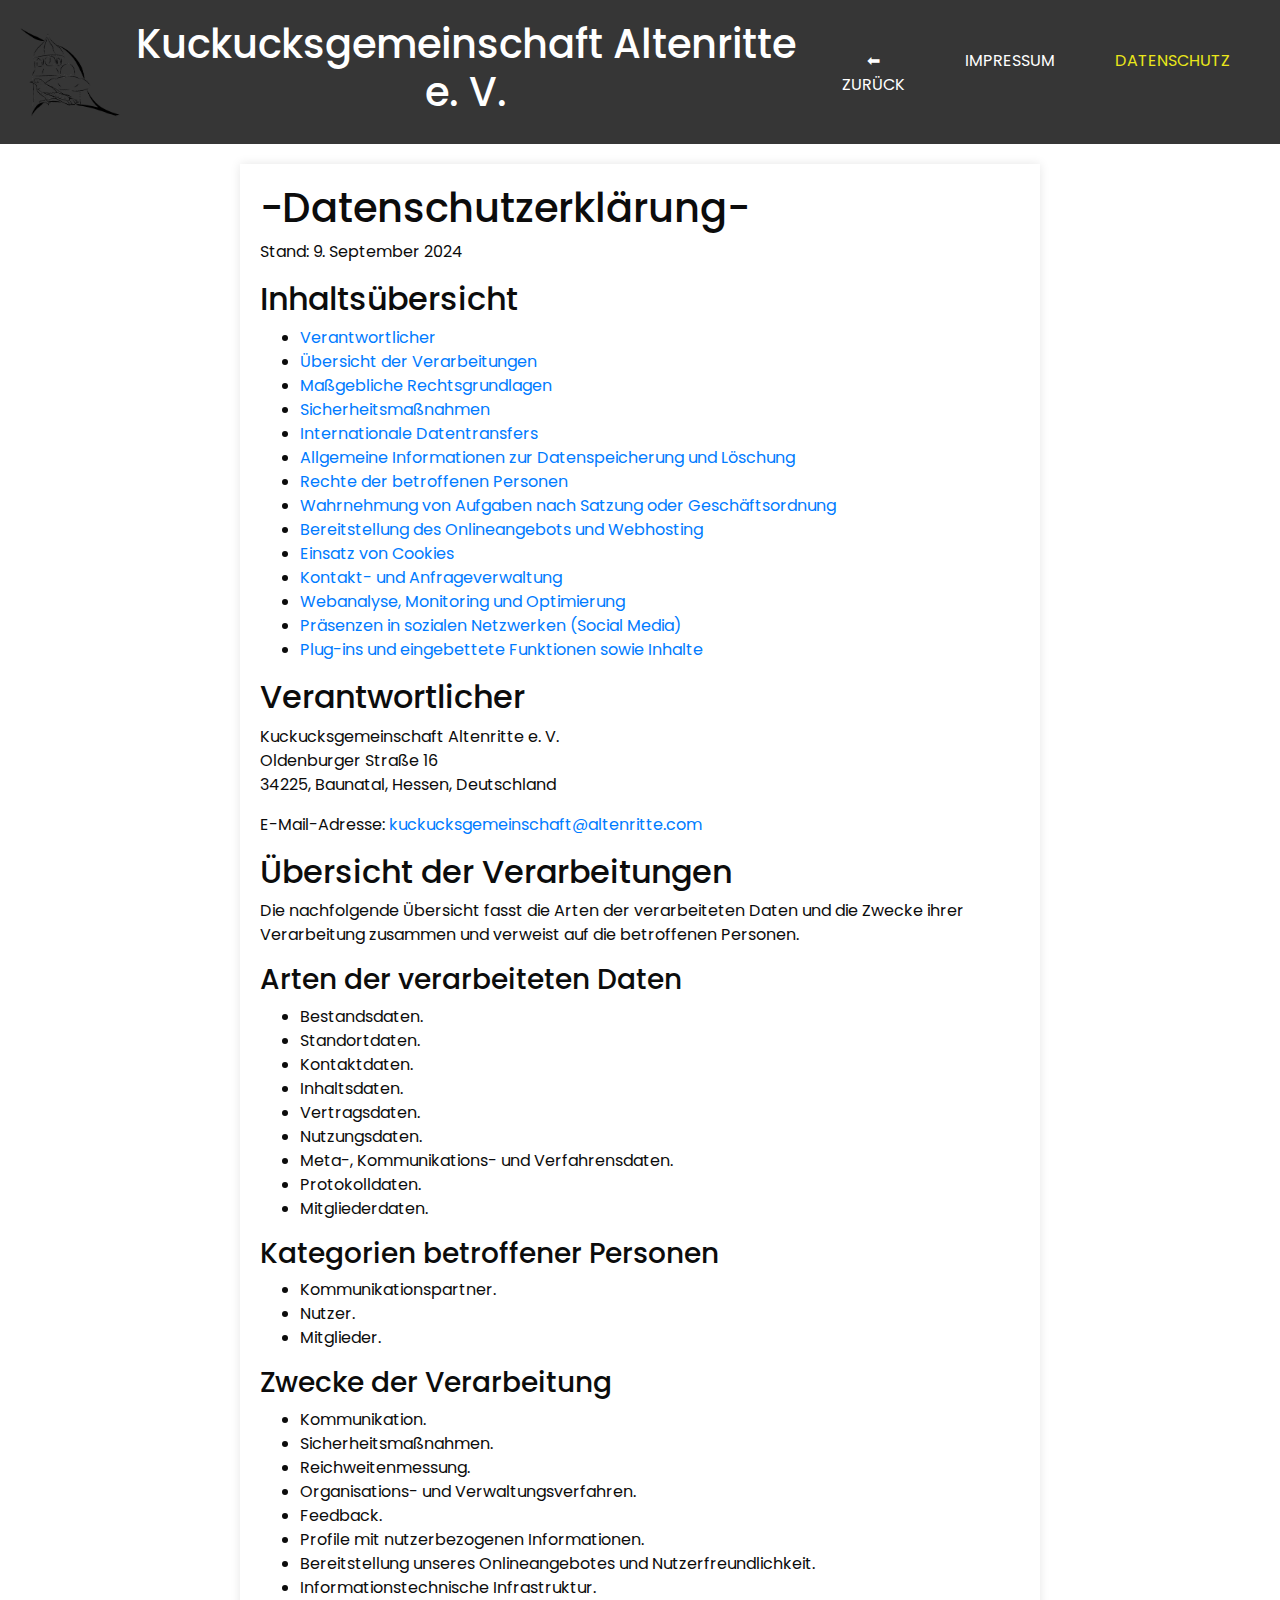
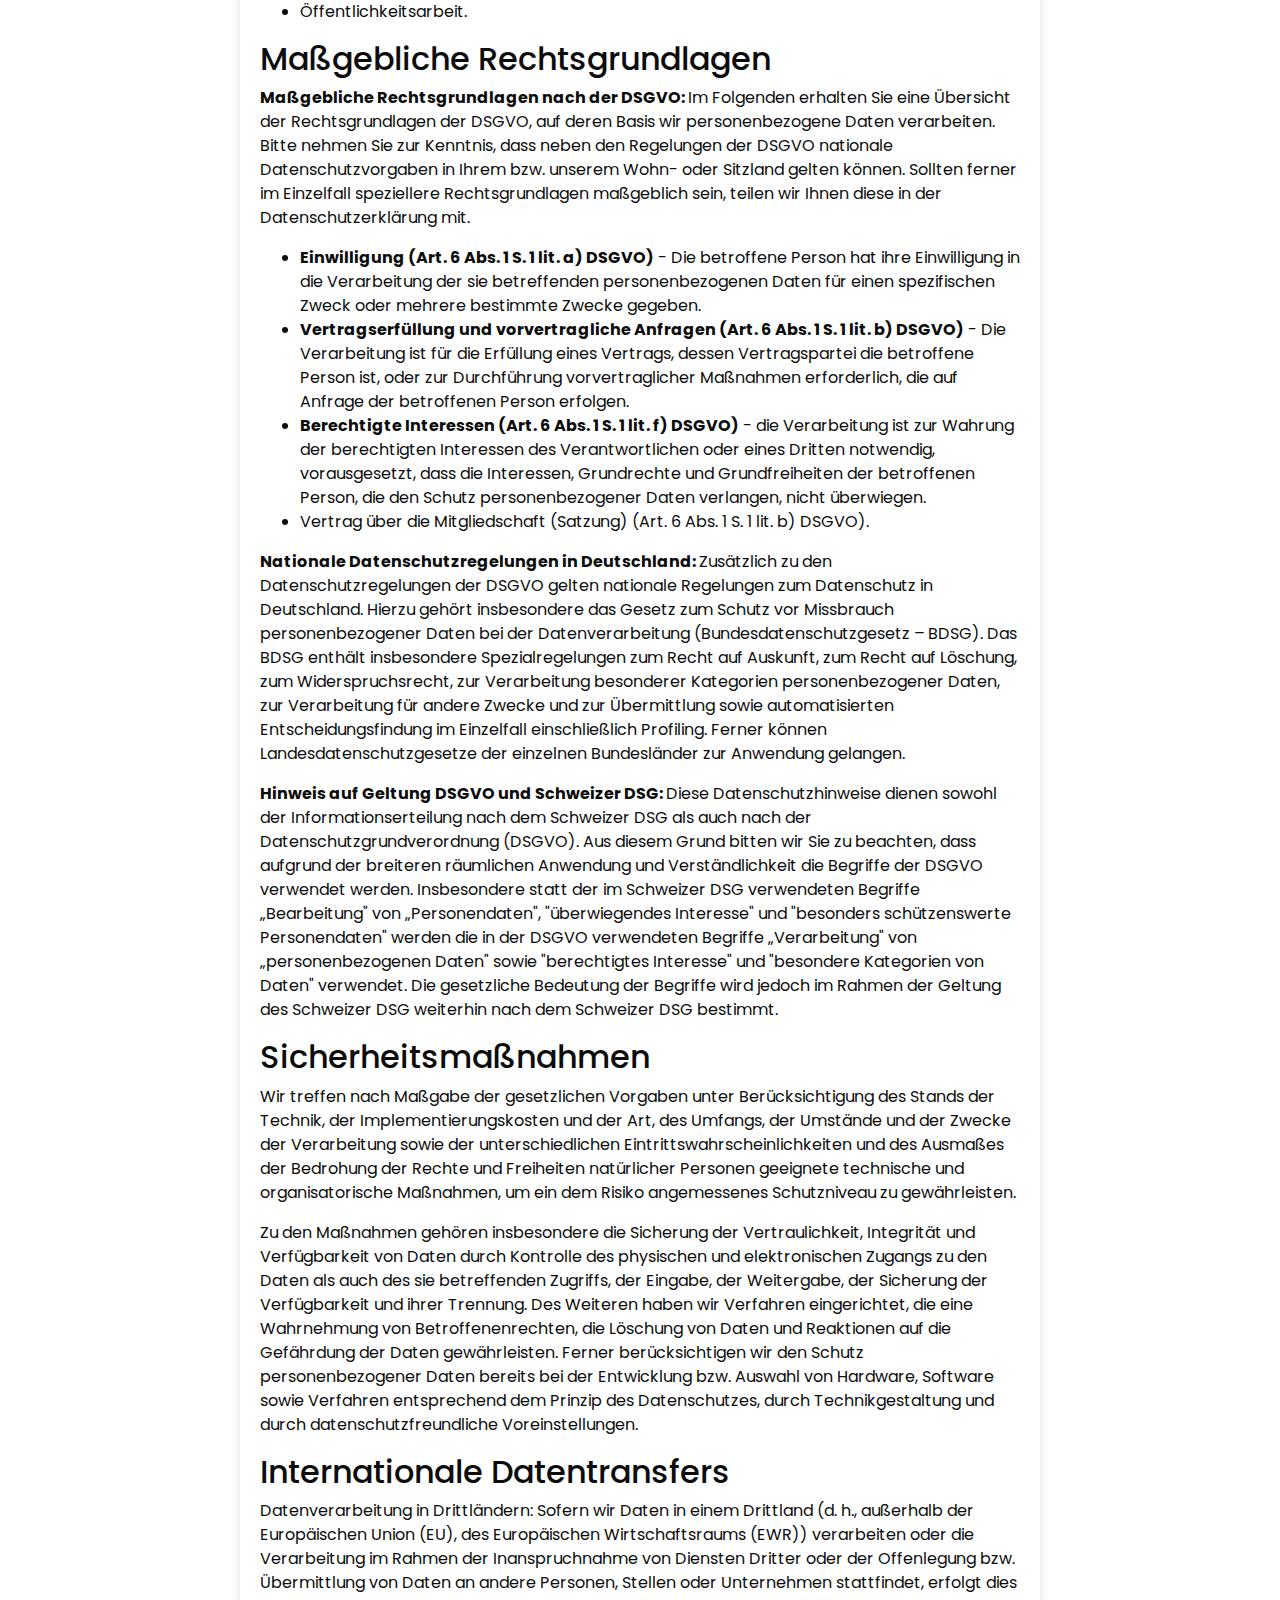
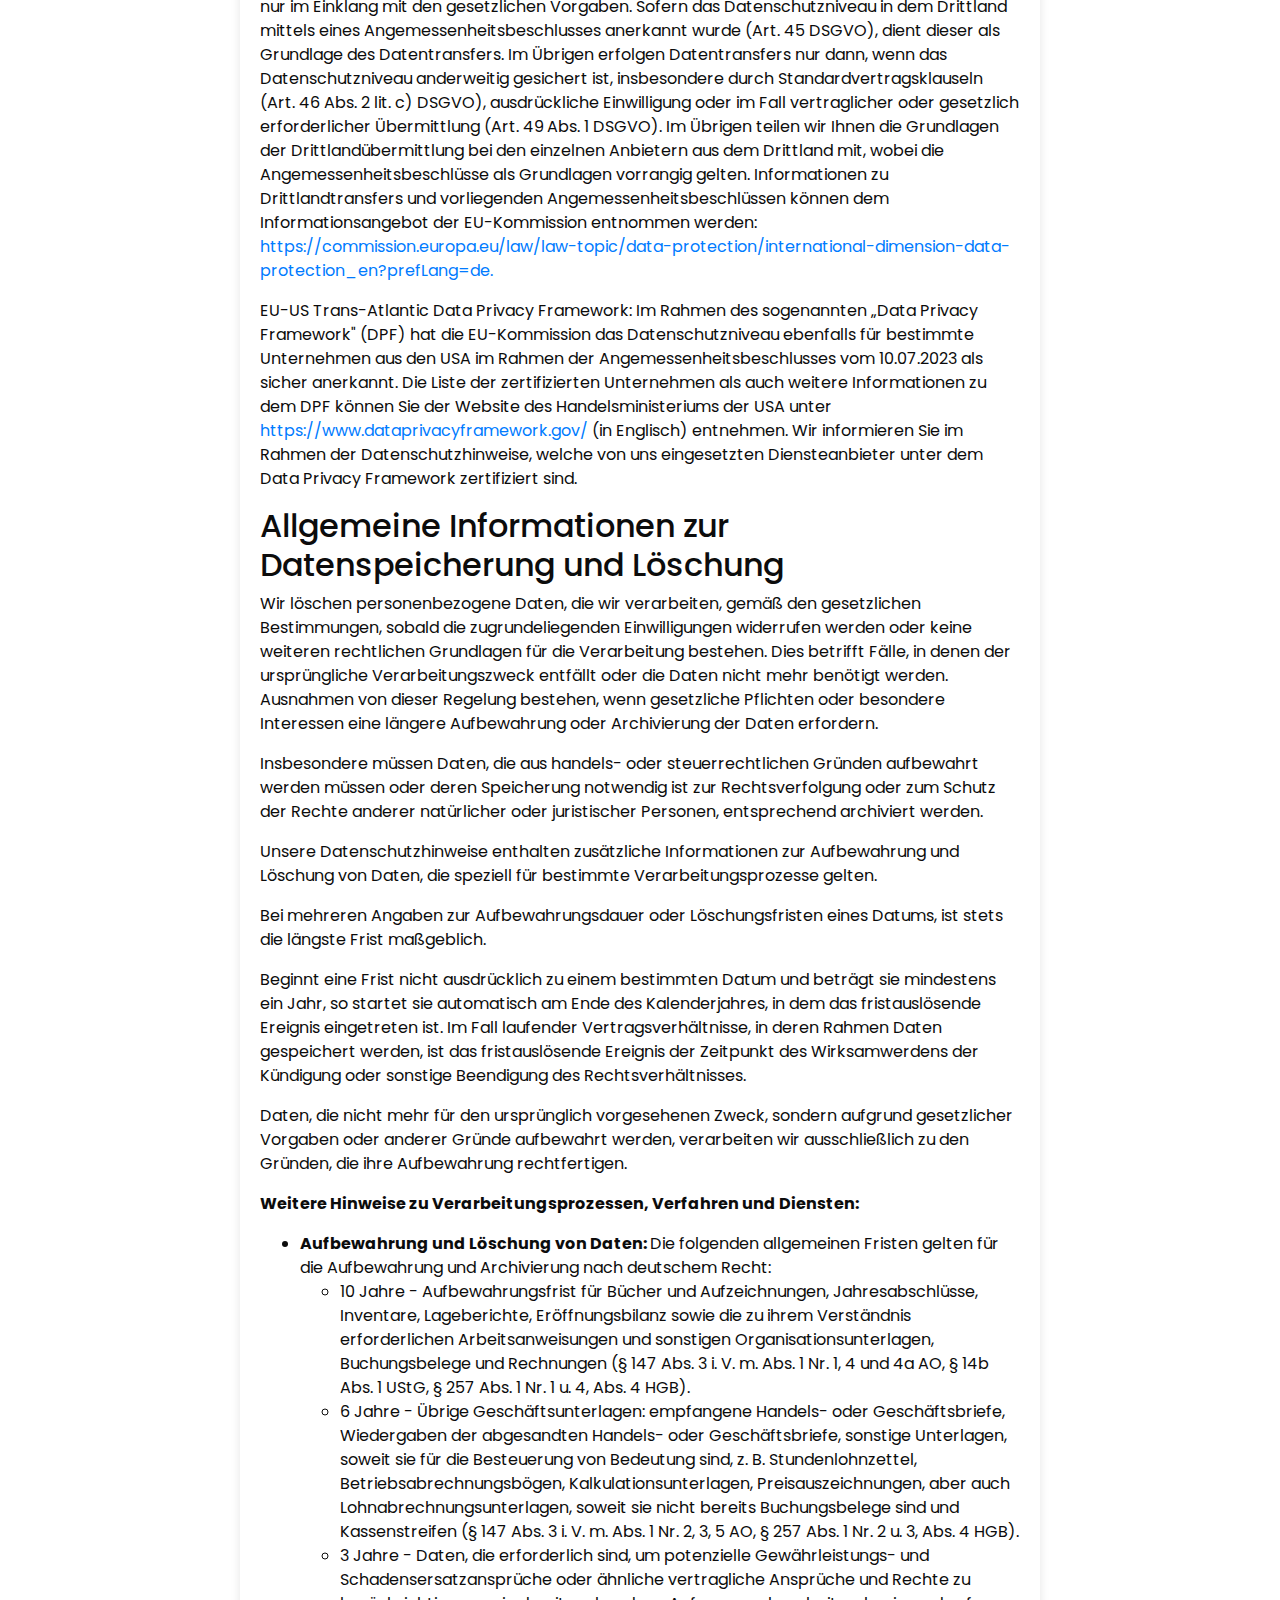
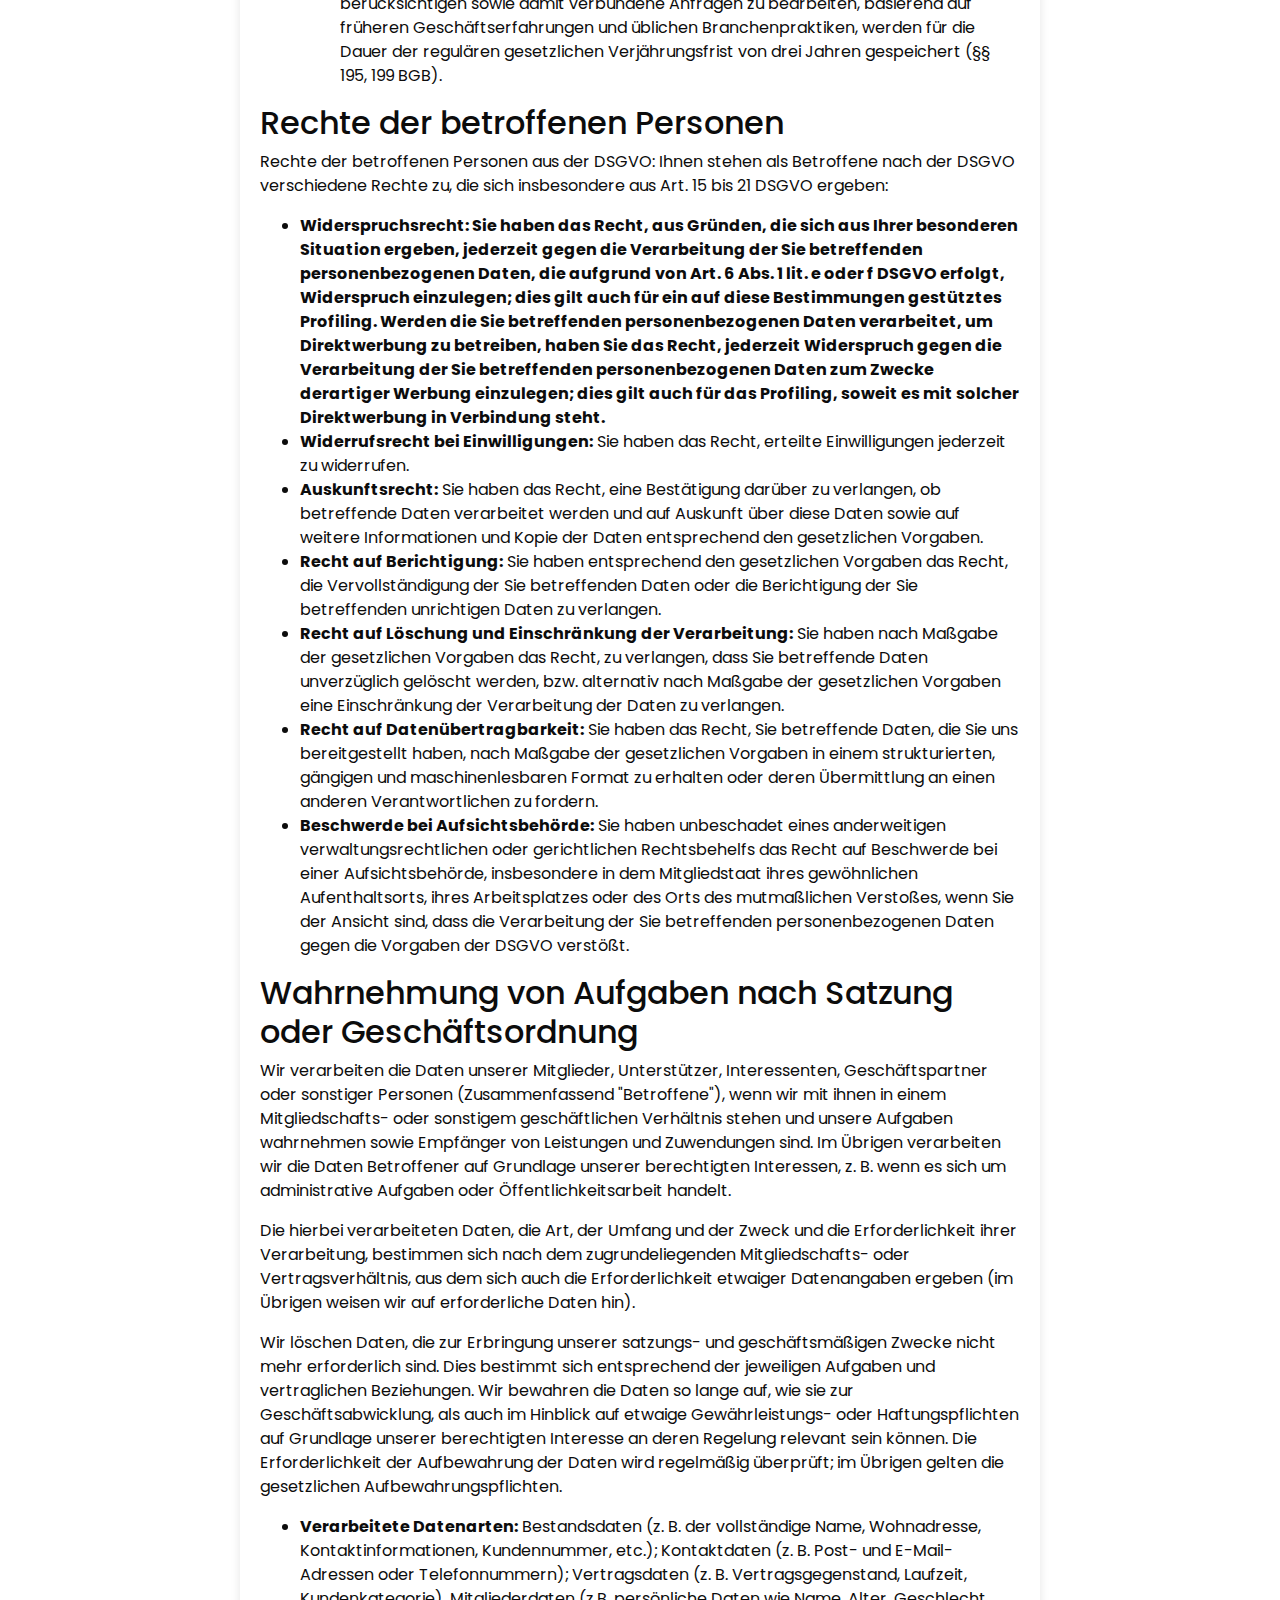
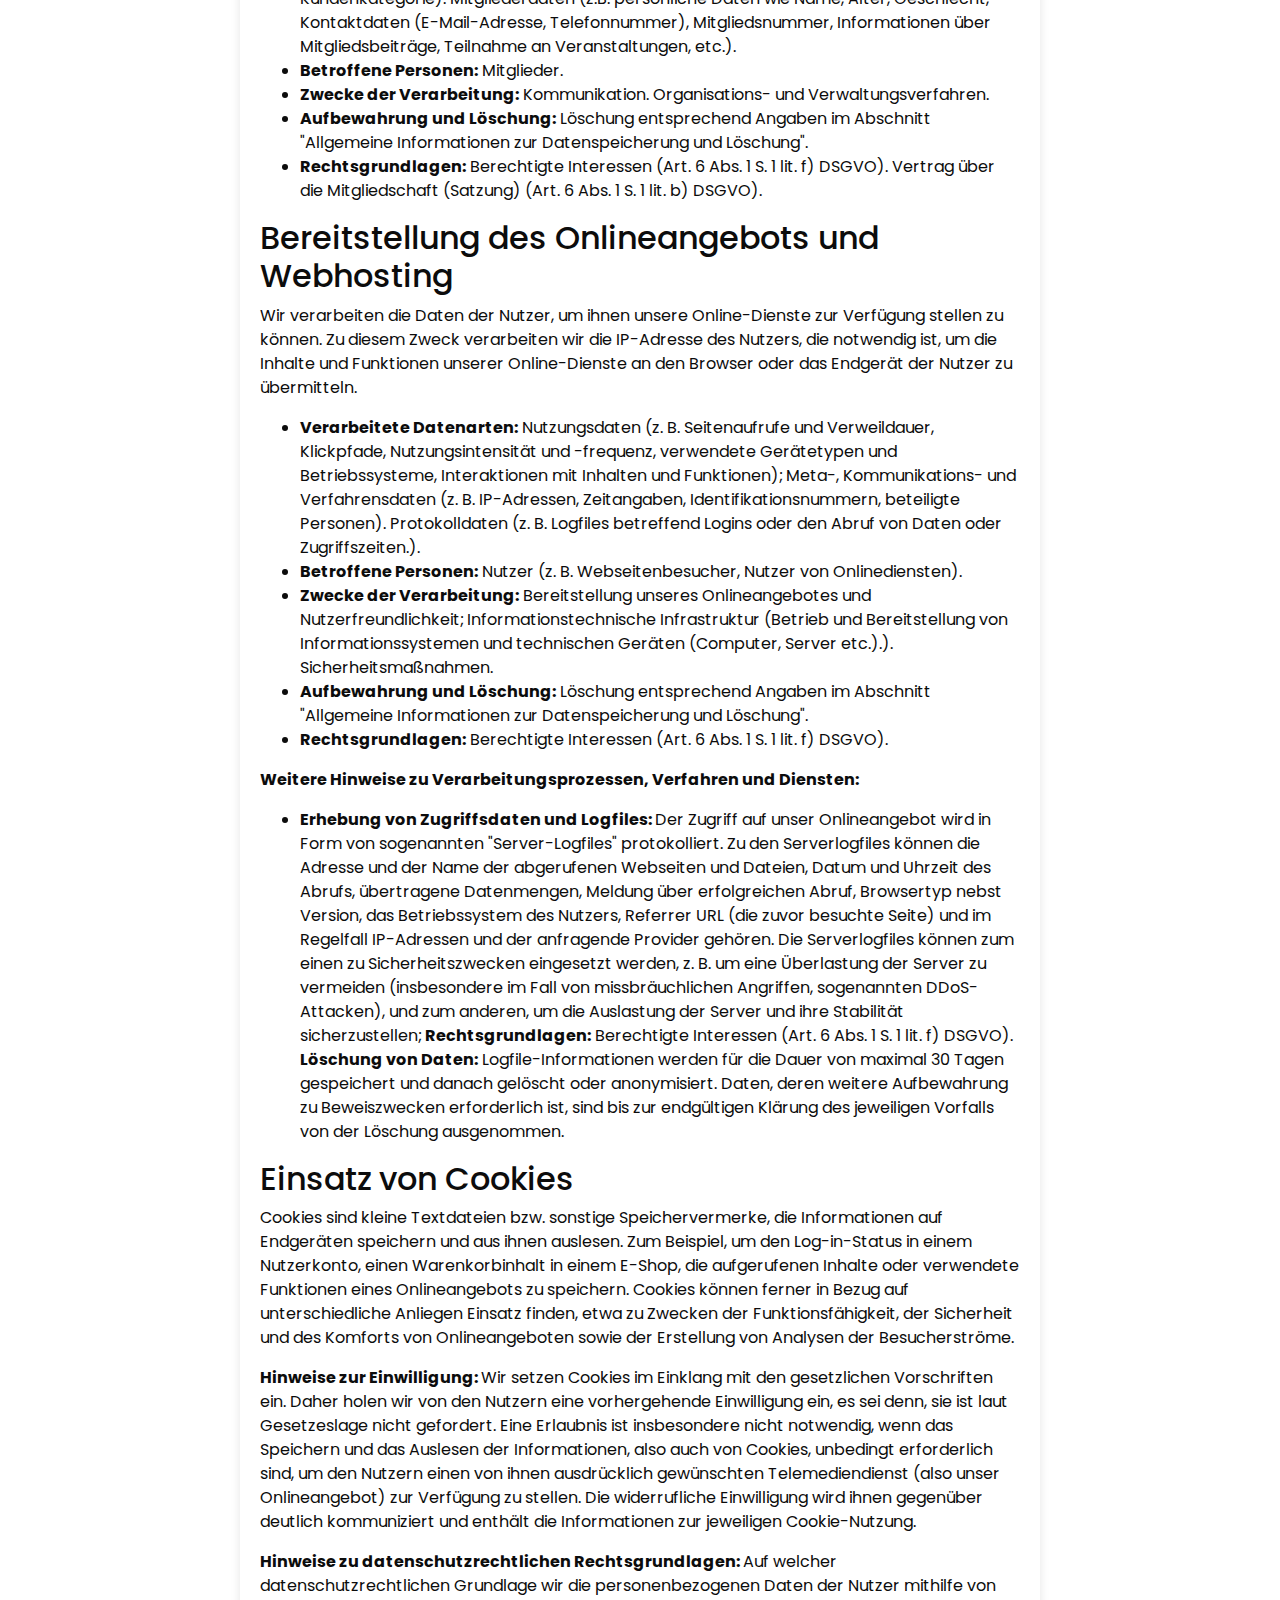
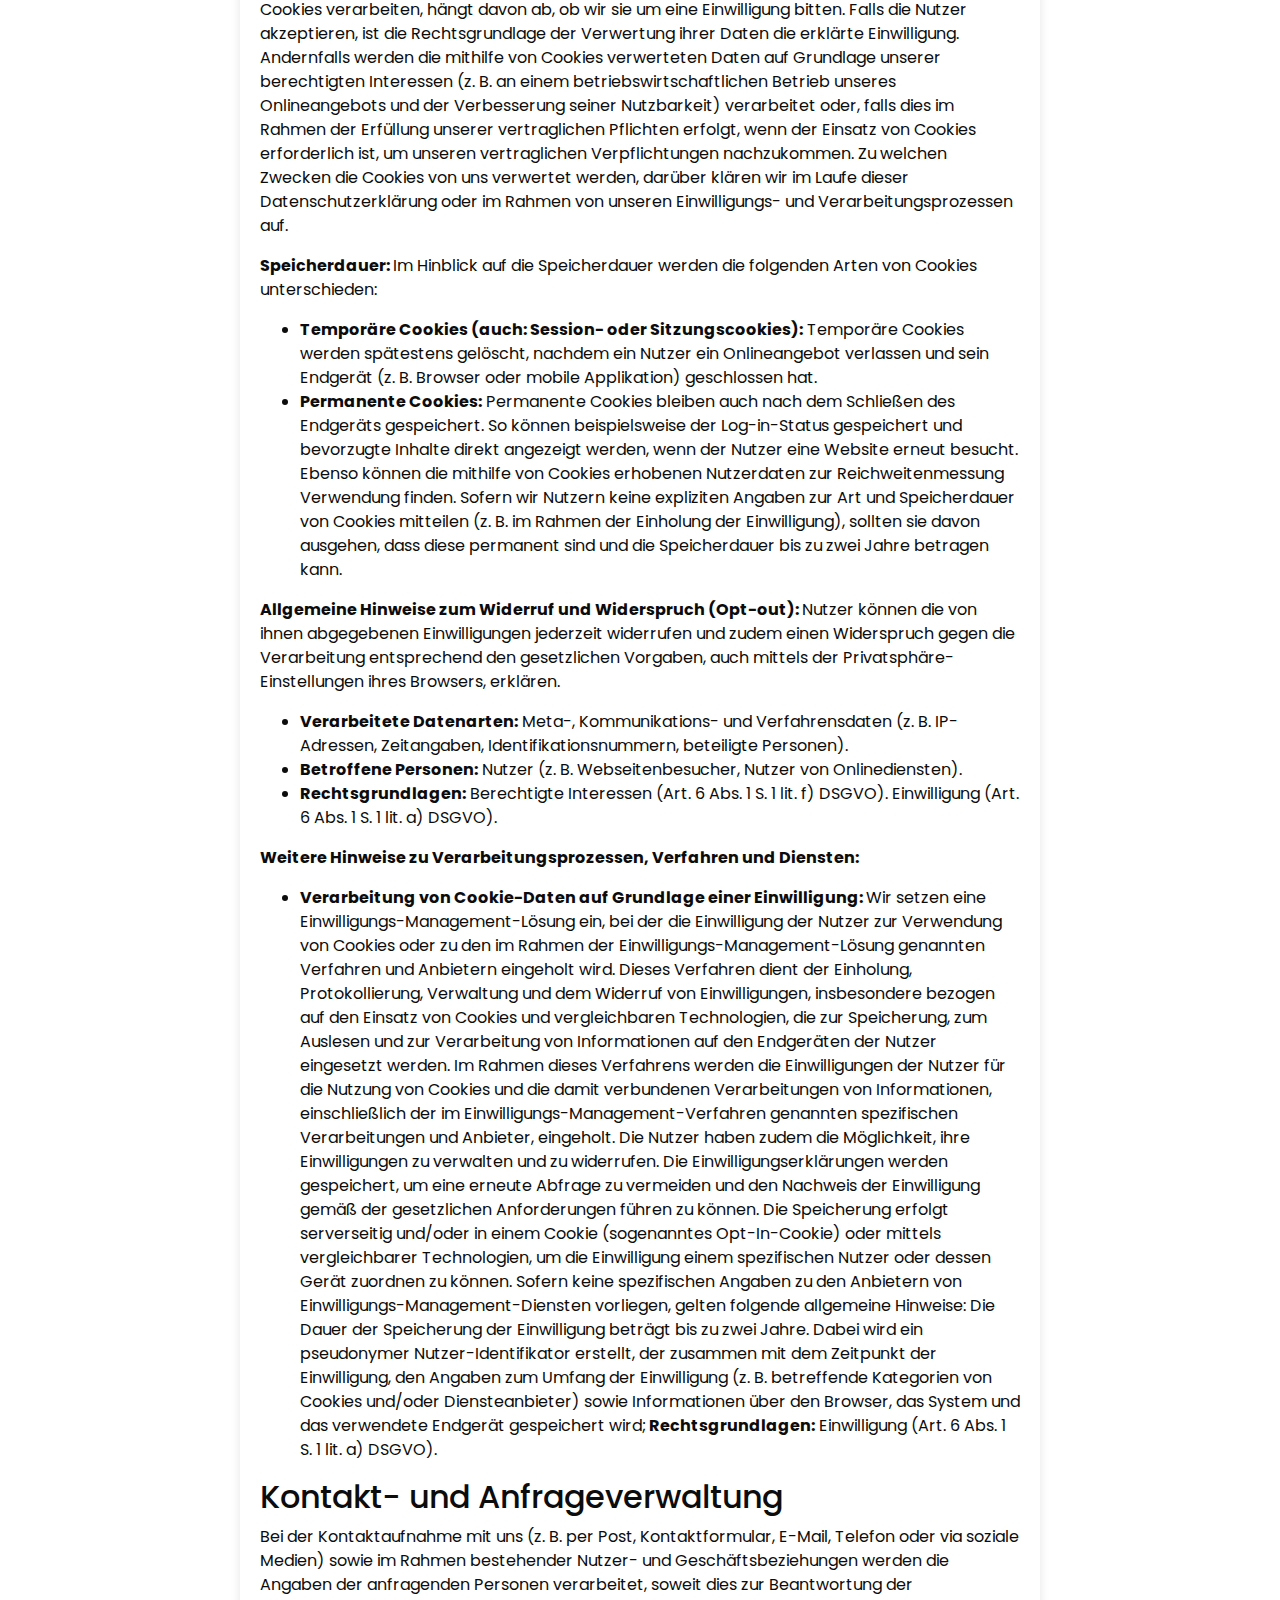
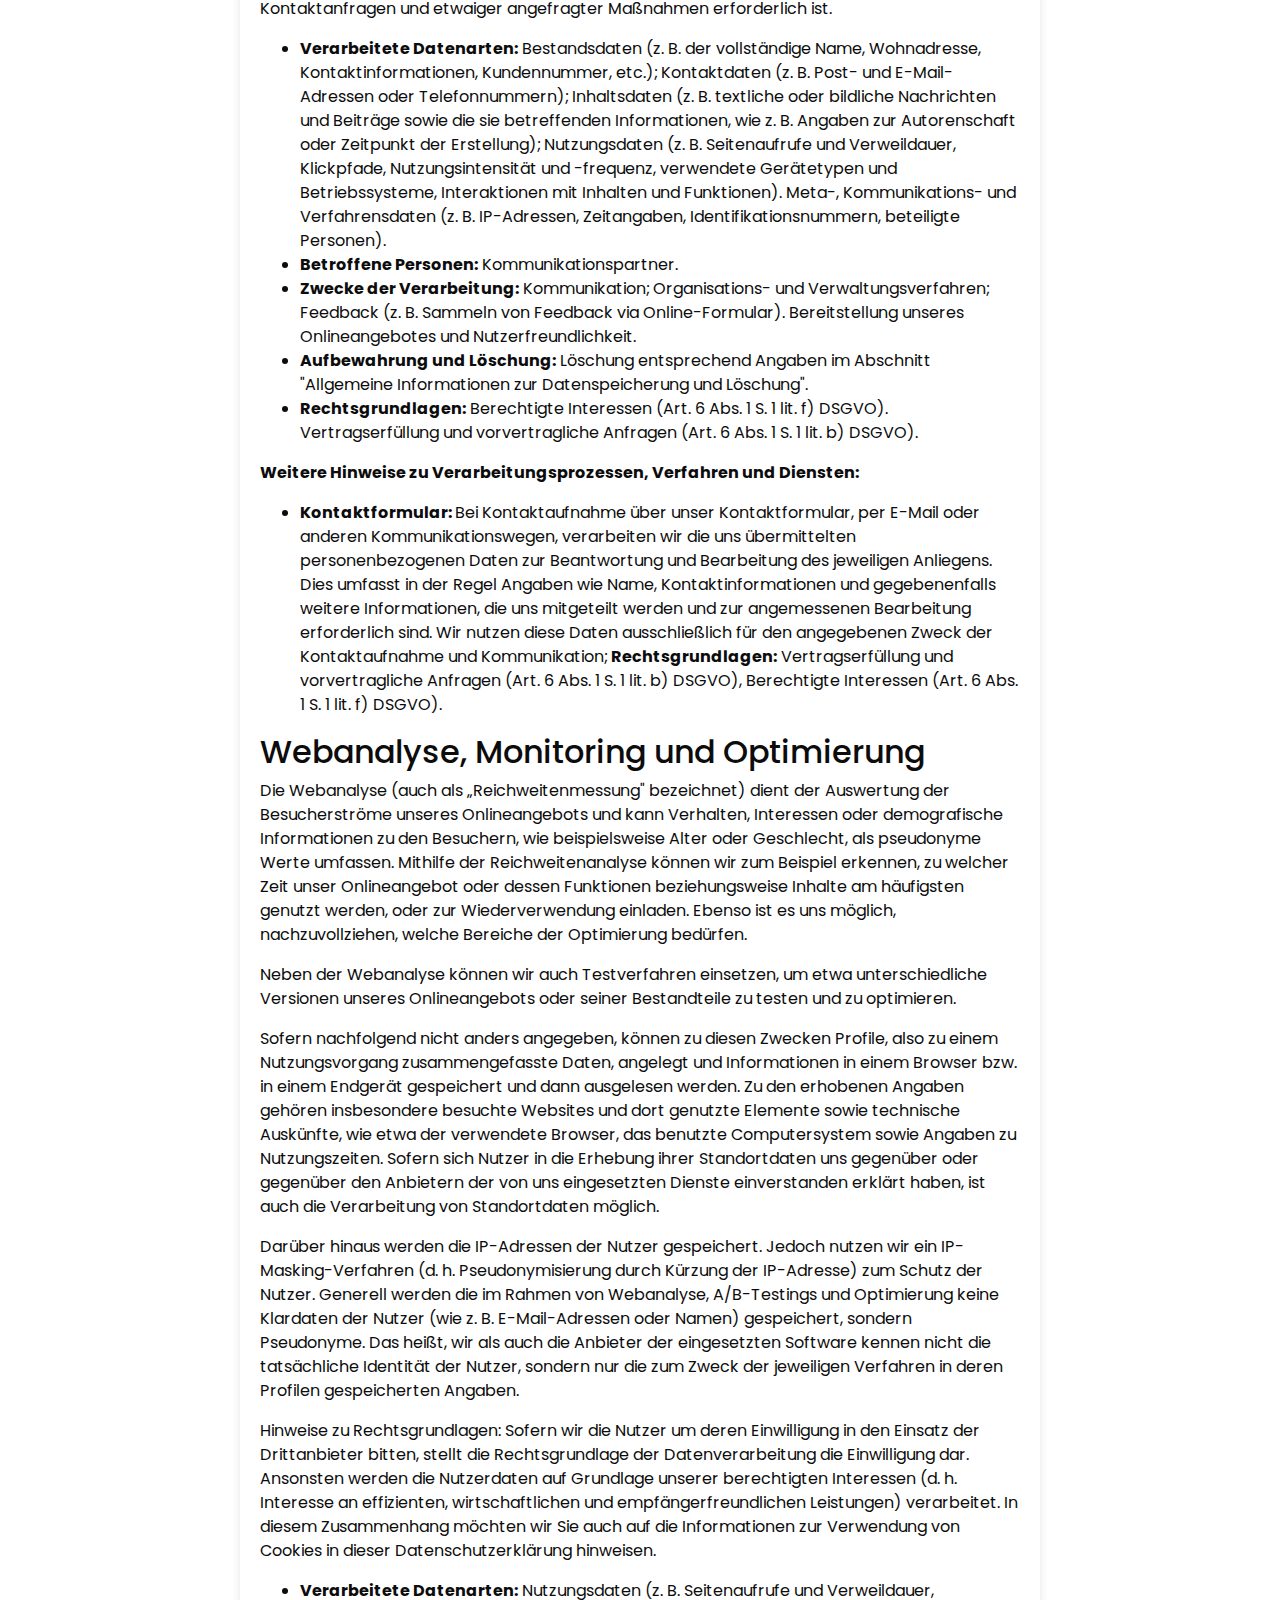
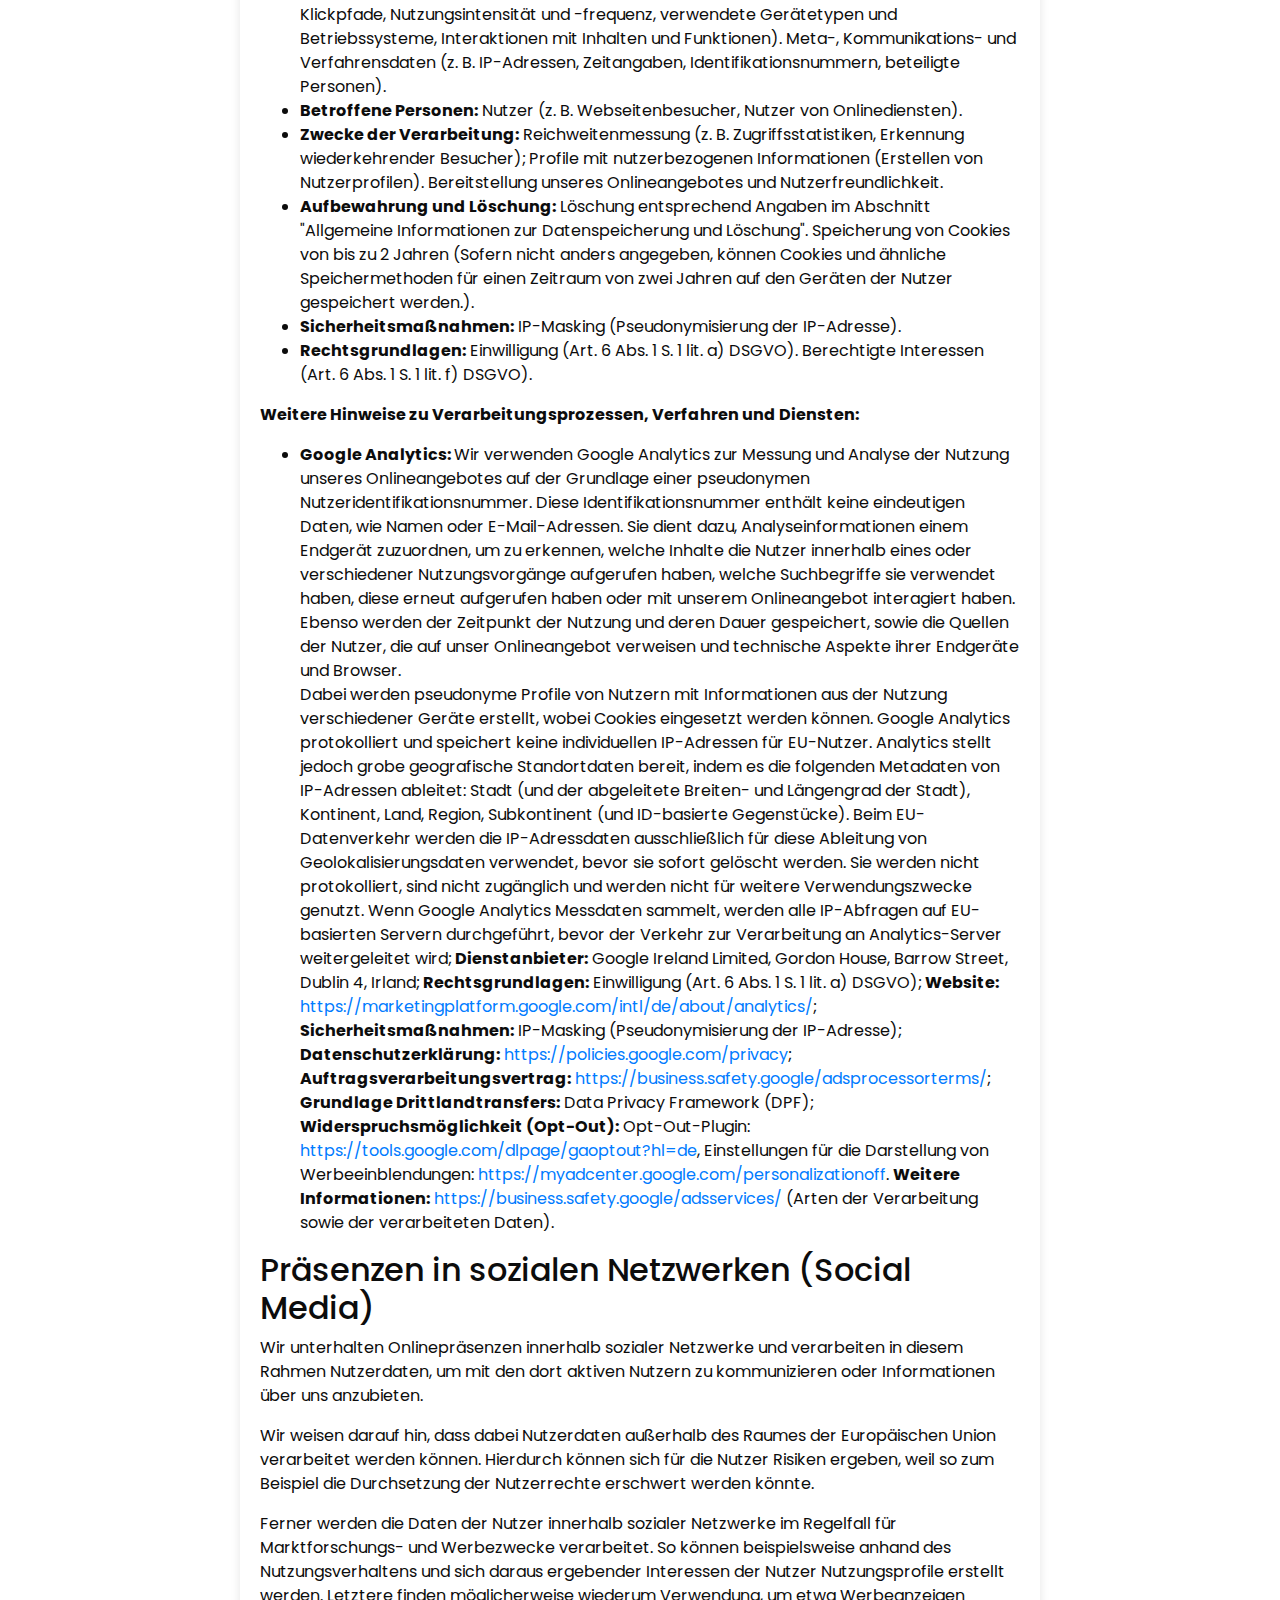
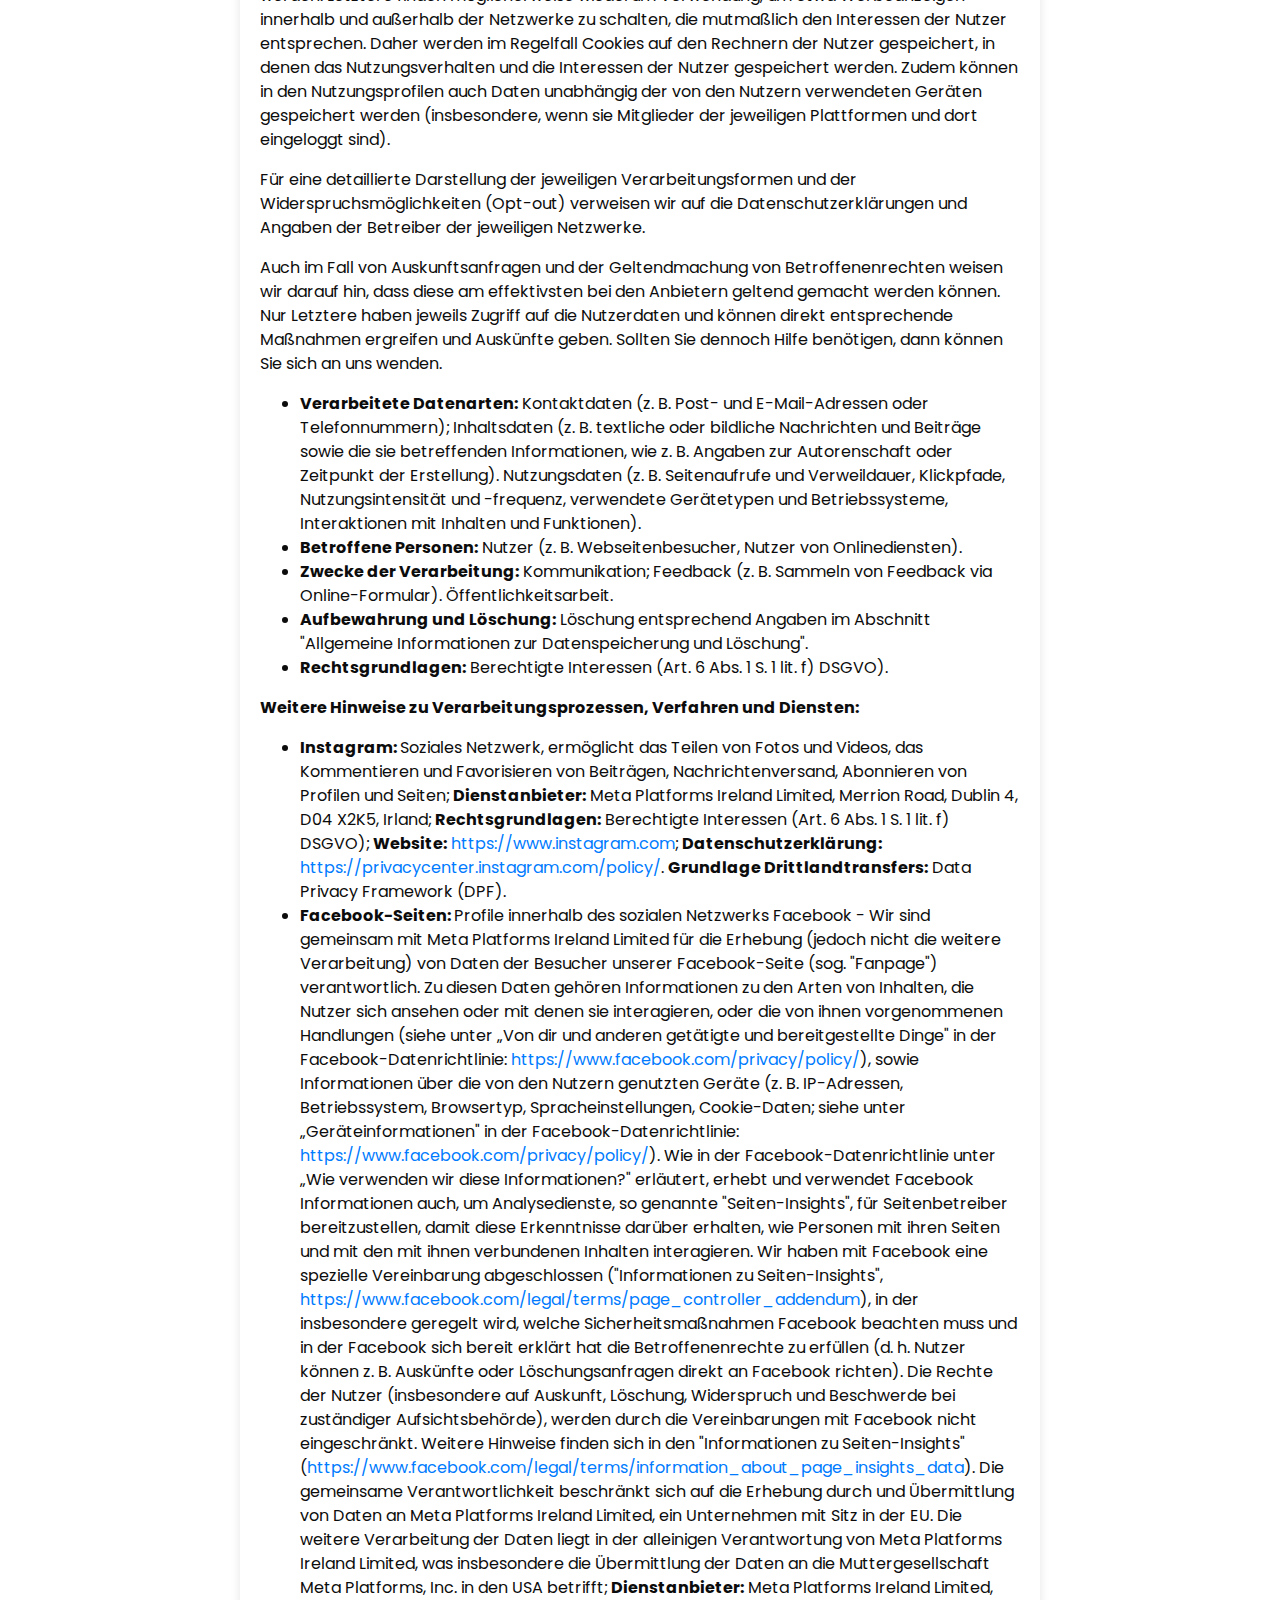
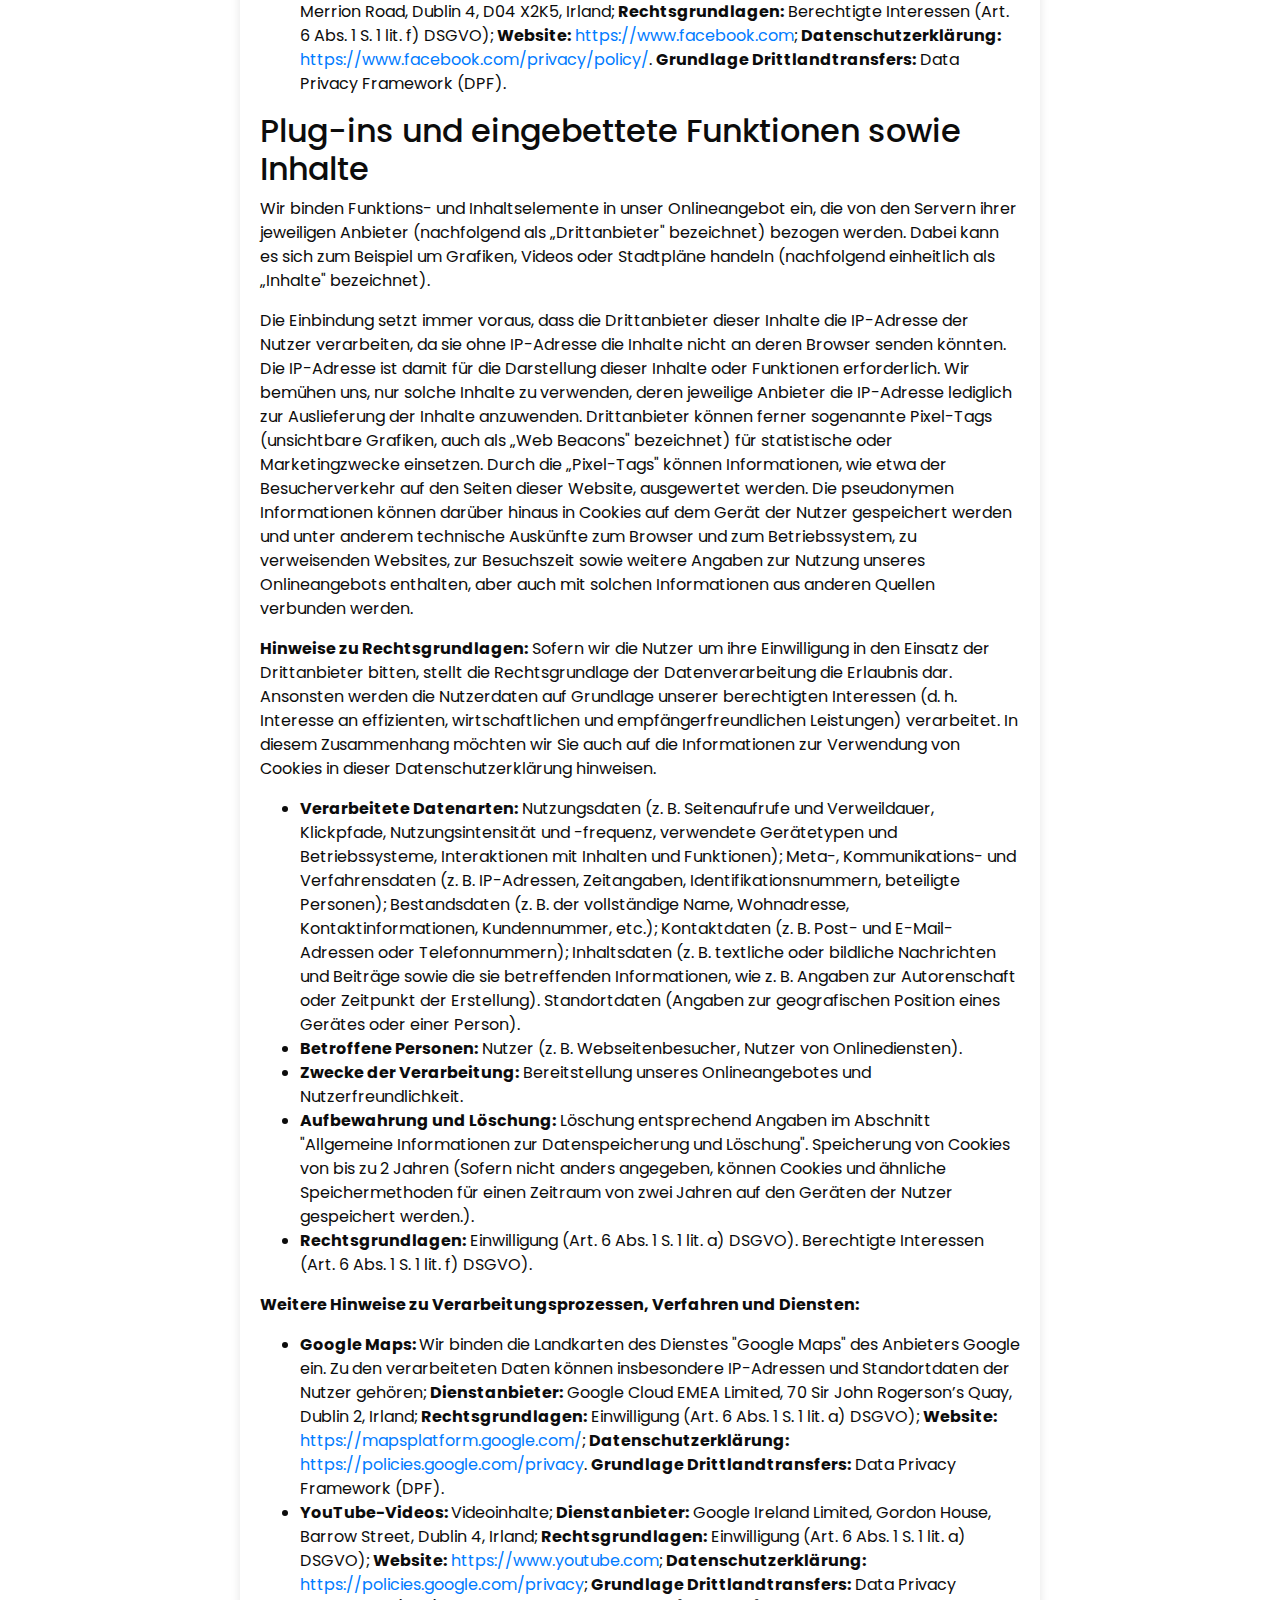
==== commit 7ae52d70: "Update datenschutz.html" ====
--- a/datenschutz.html
+++ b/datenschutz.html
@@ -42,7 +42,7 @@
   
   <header id="header-impressum">
         <div class="logo">
-            <img src="Logo KGA-Clean-Background 3.png" alt="Logo">
+            <img src="images/Logo KGA-Clean-Background.png" alt="Logo">
         </div>
         <h1>Kuckucksgemeinschaft Altenritte e. V.</h1>
         <nav class="navbar navbar-expand-lg custom_nav-container pt-3">
@@ -132,7 +132,7 @@
     <div class="container">
        <div class="row">
 	   <div class="img-box">
-                <img src="Kuckuck5.png" alt="">
+                <img src="images/Kuckuck5.png" alt="">
            </div>
            <div class="box">
                  <div class="heading_container">
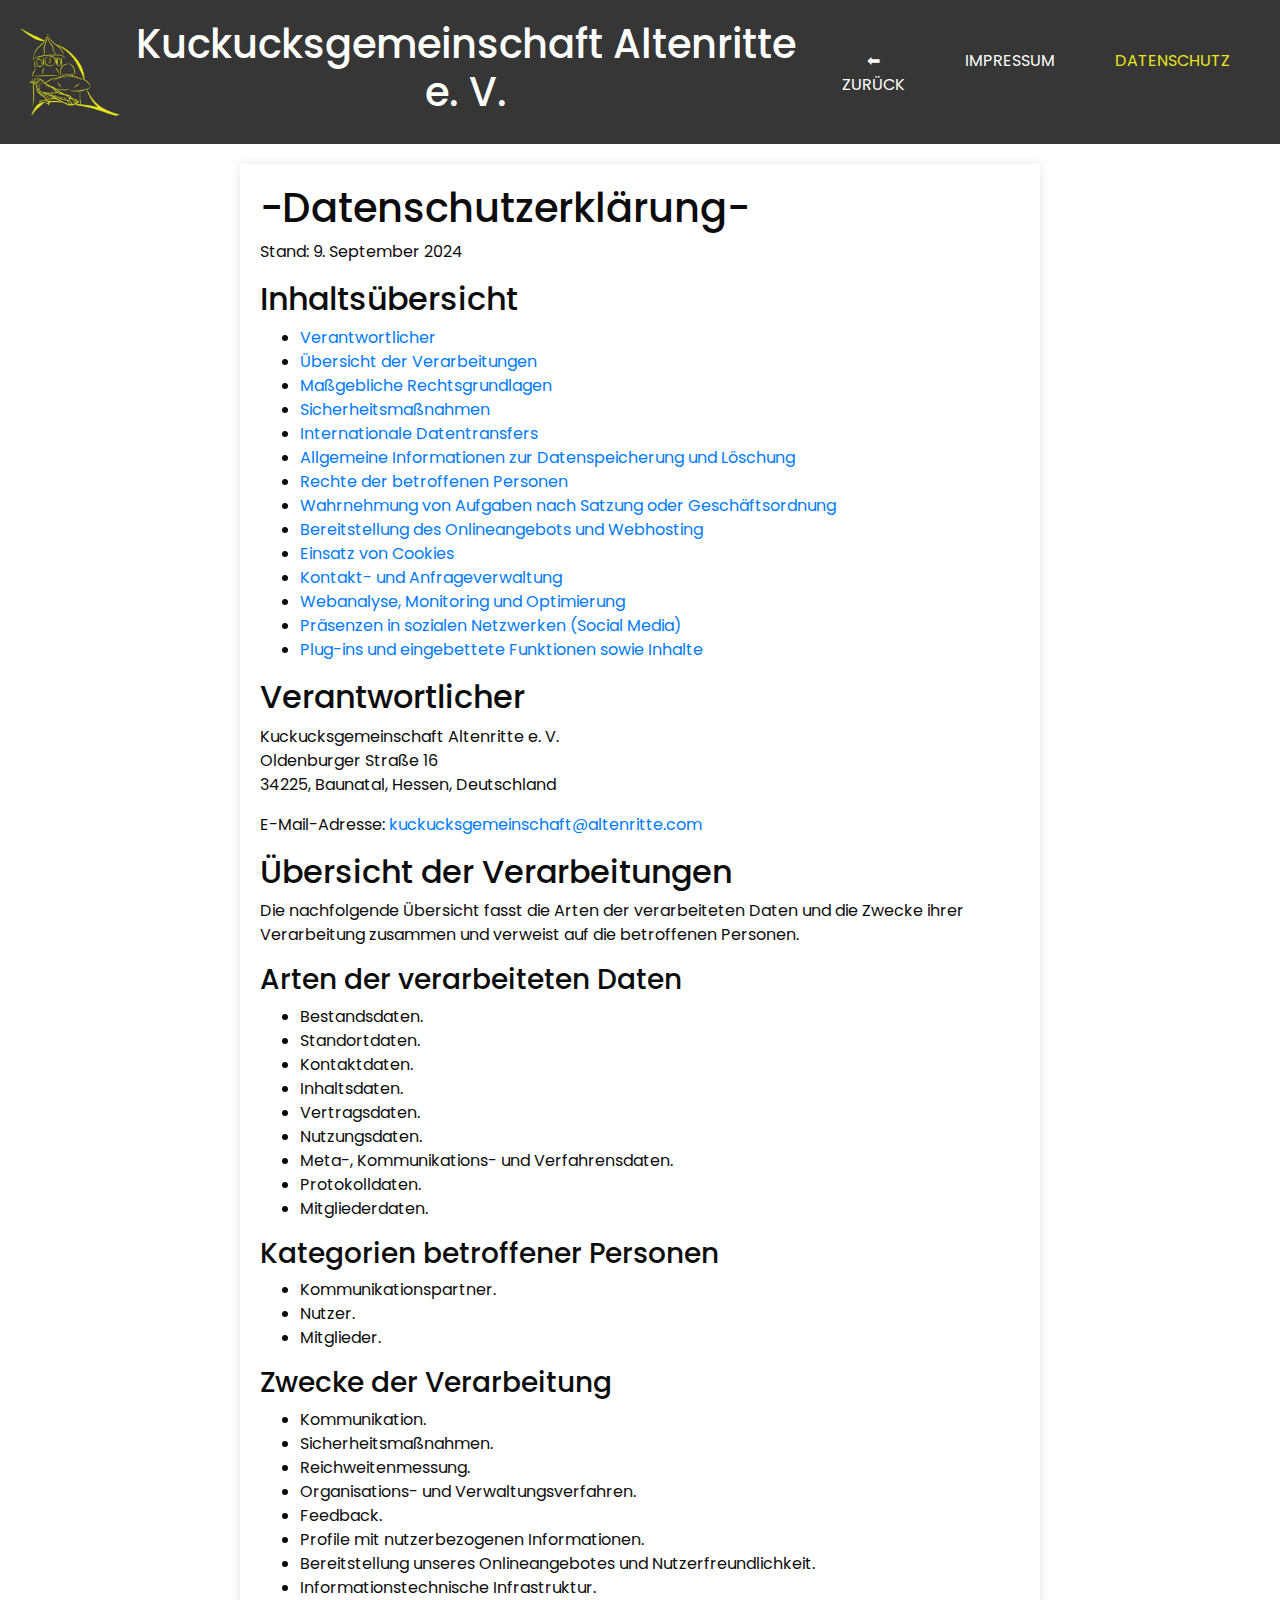
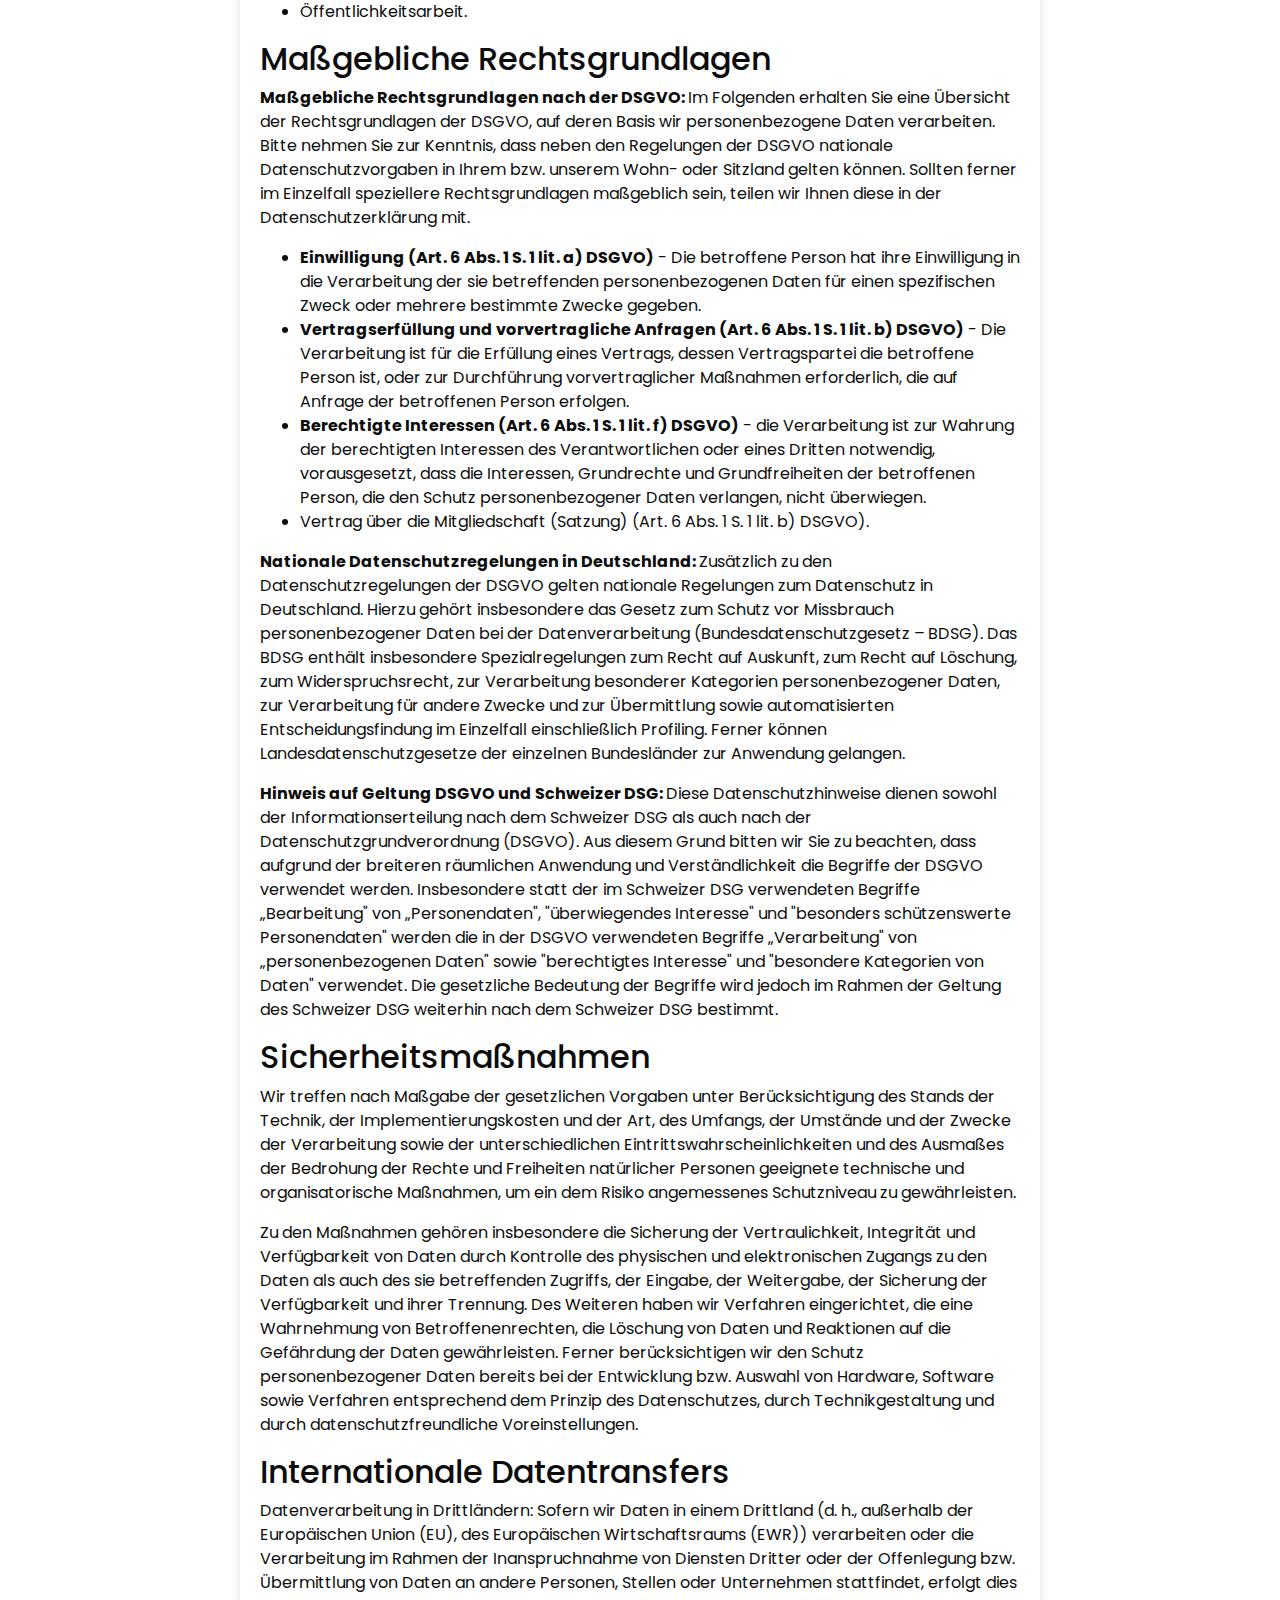
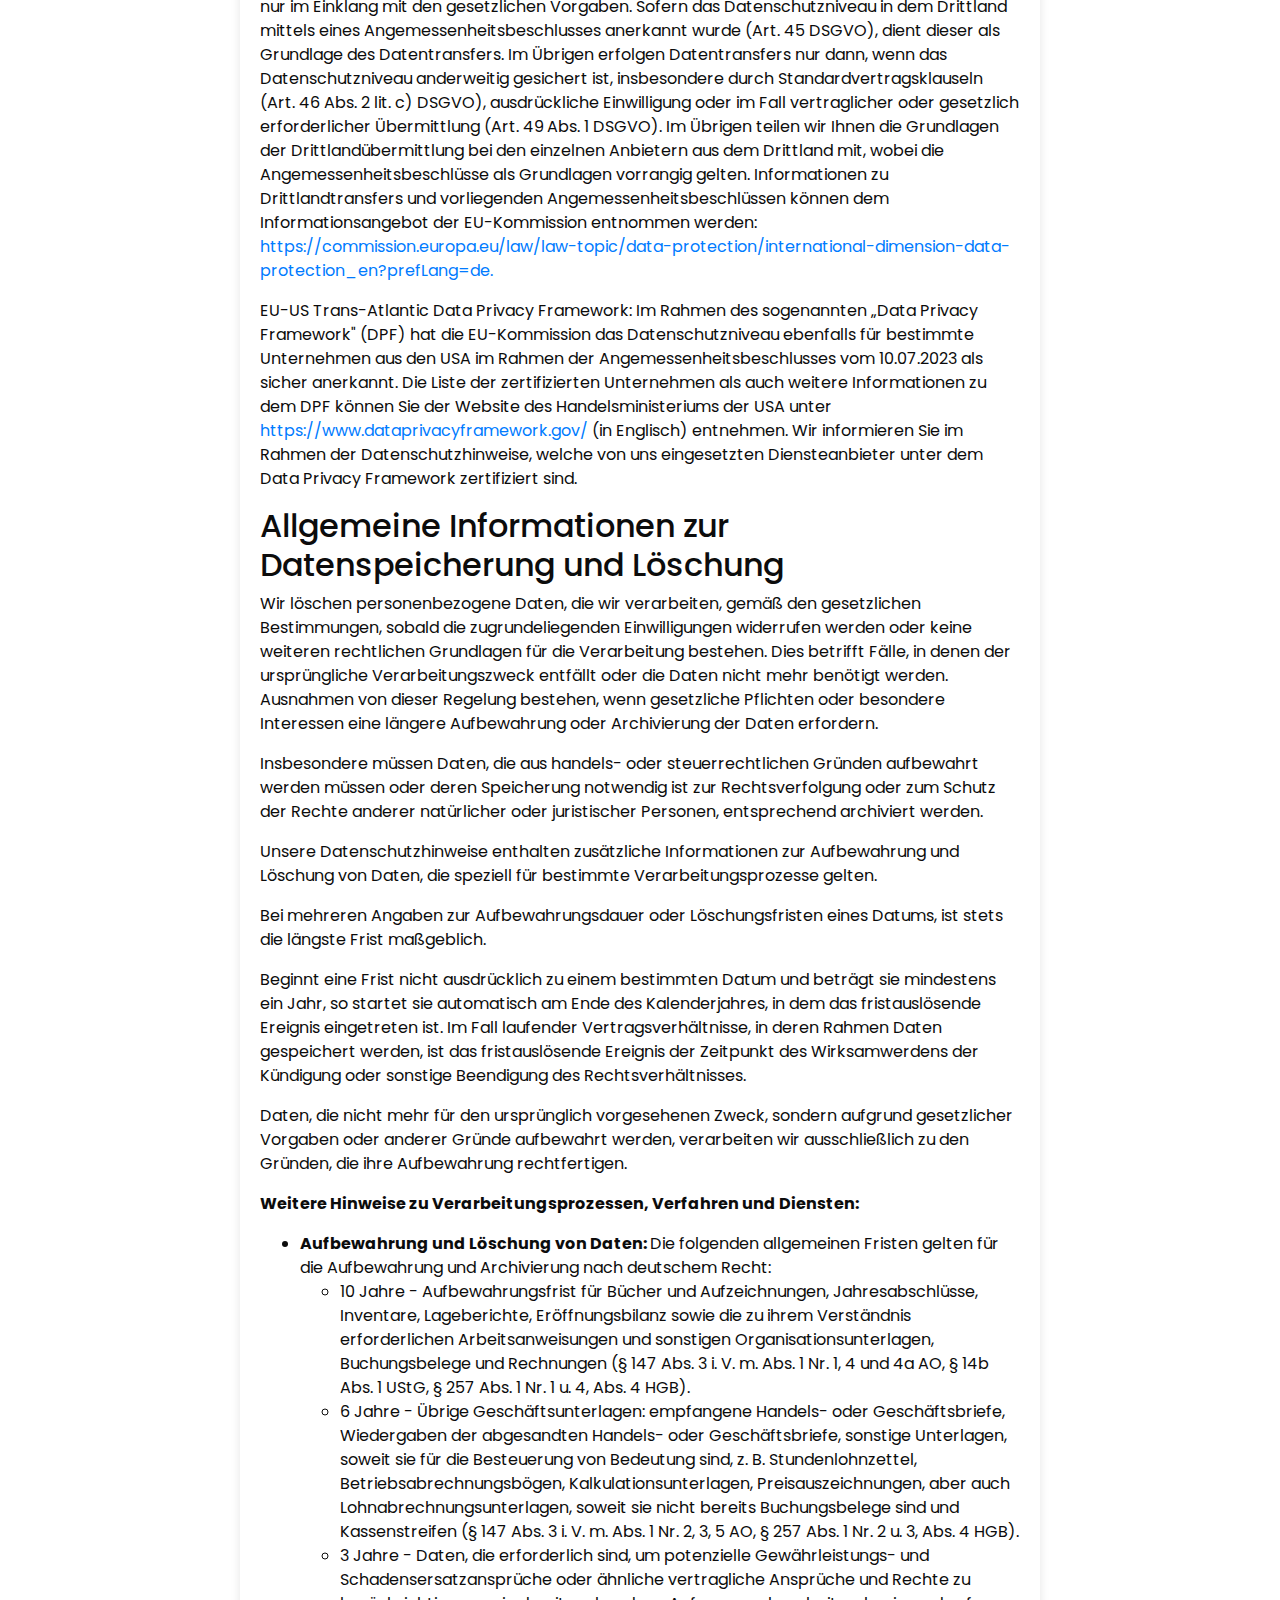
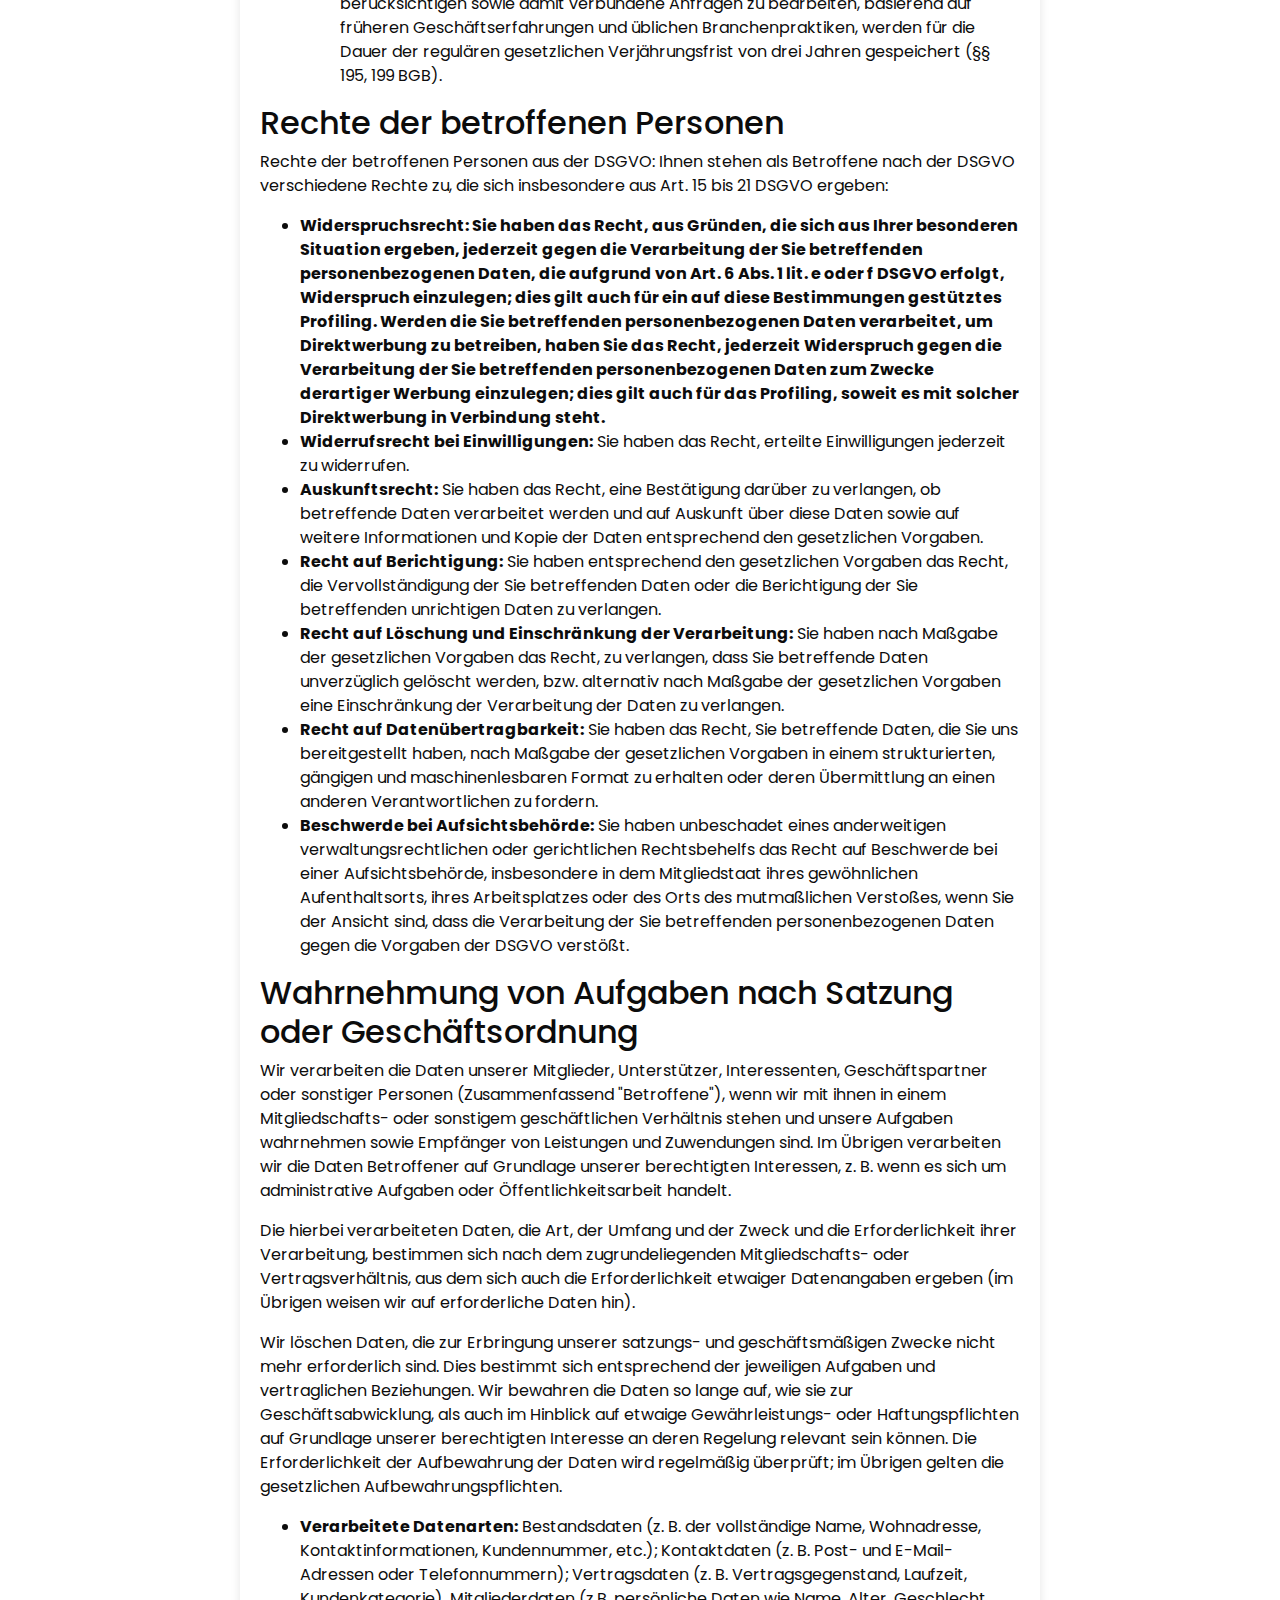
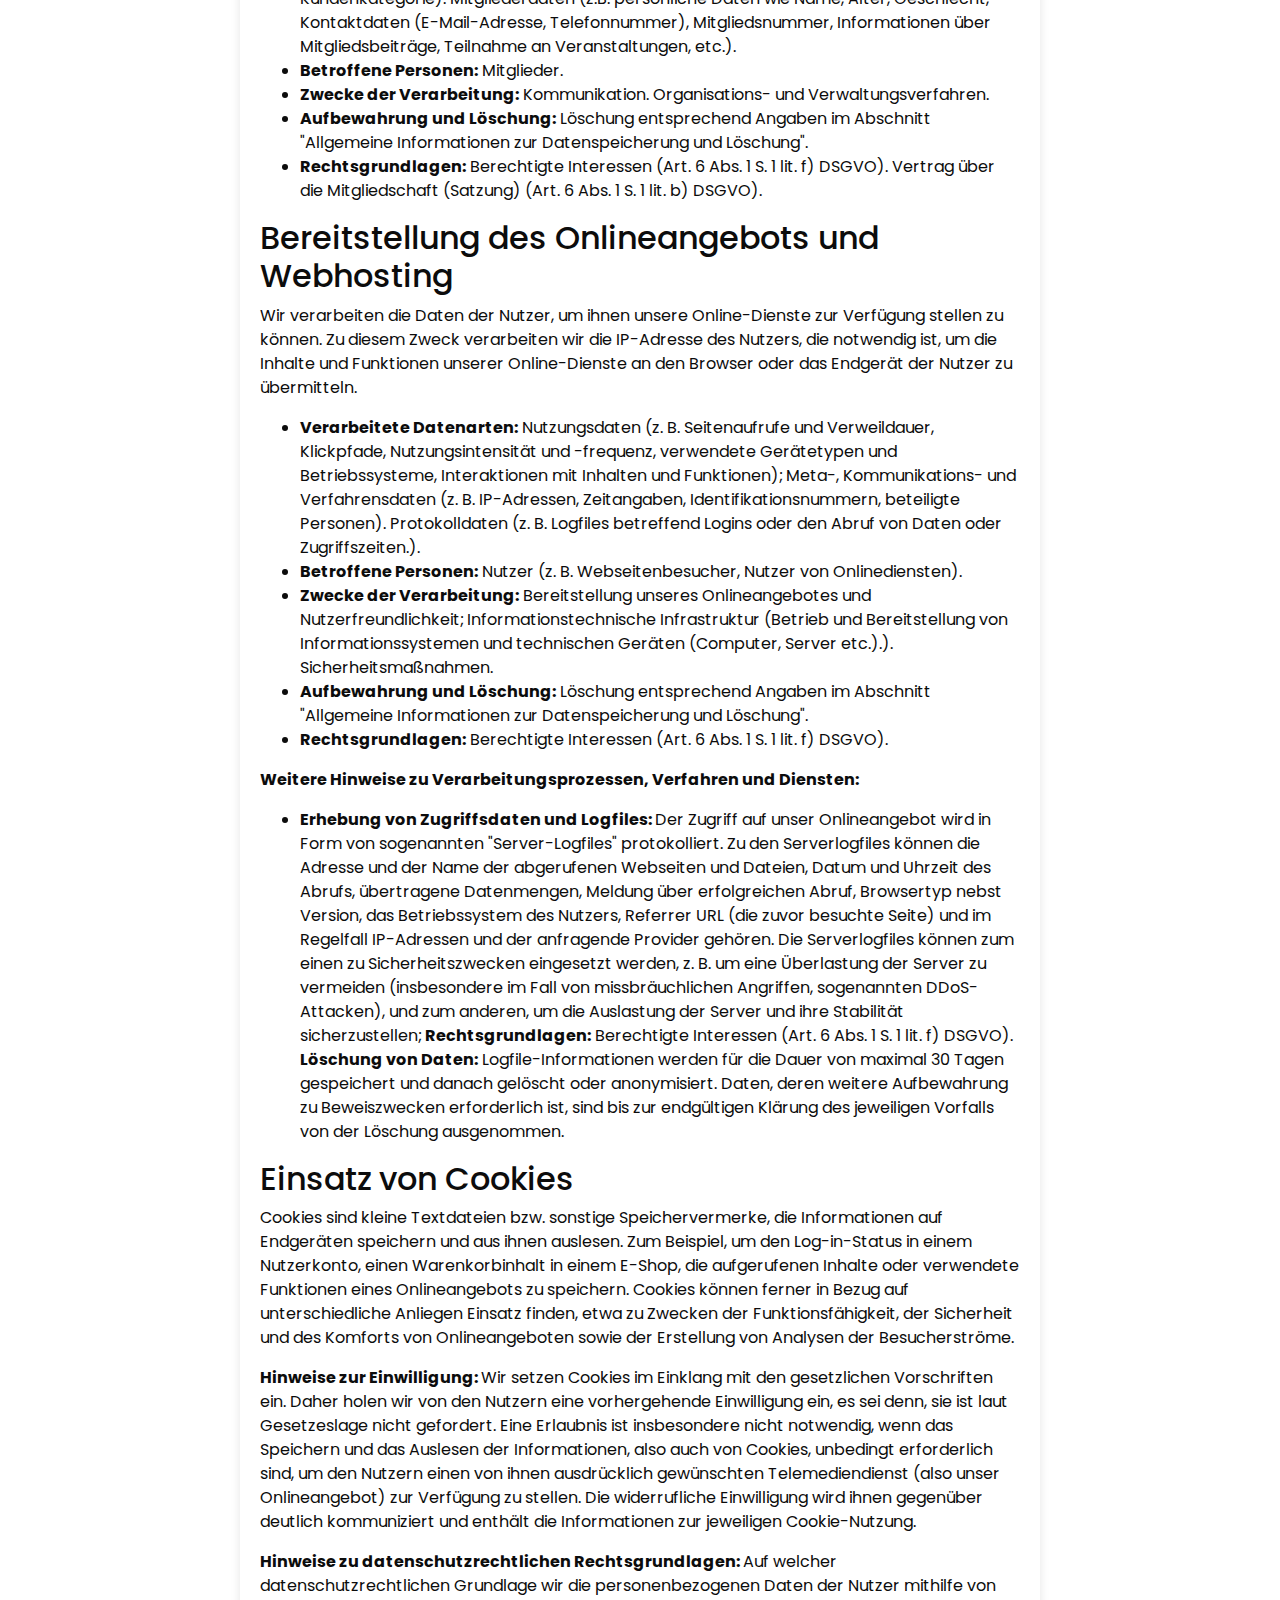
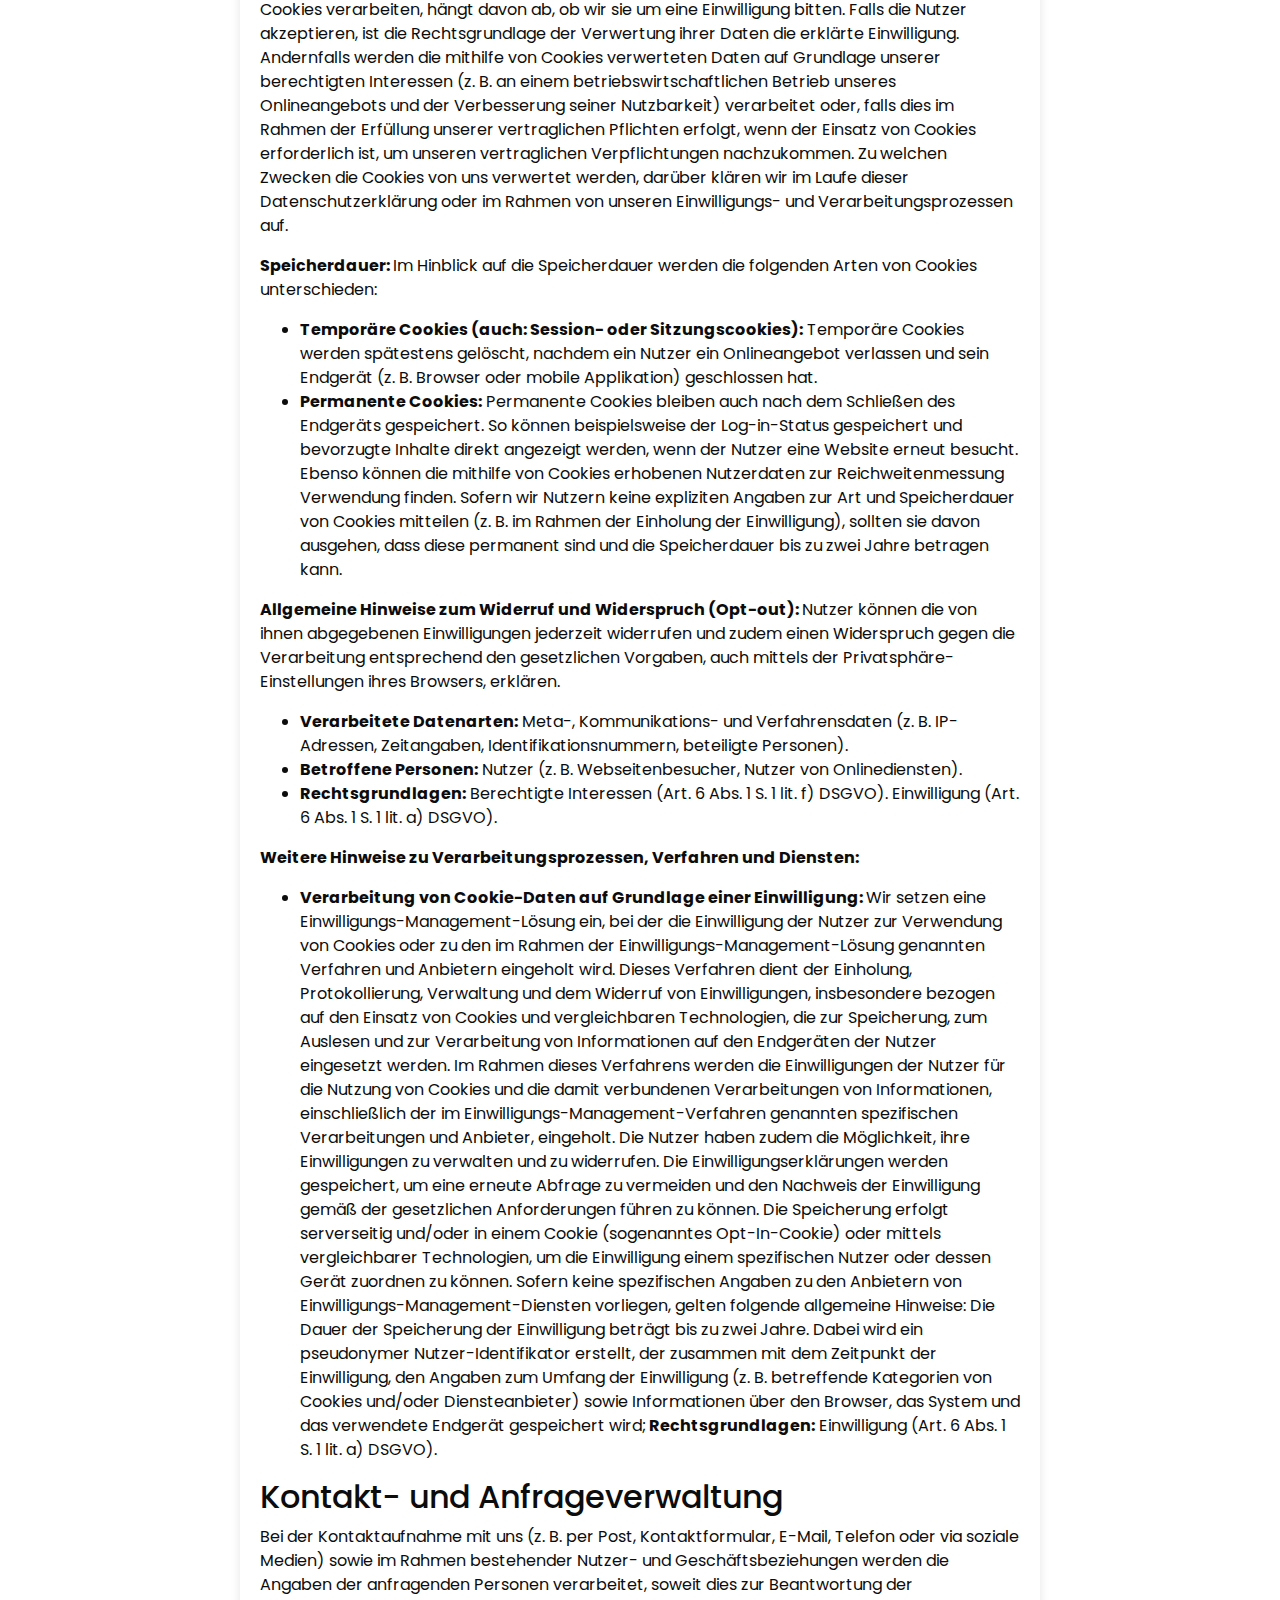
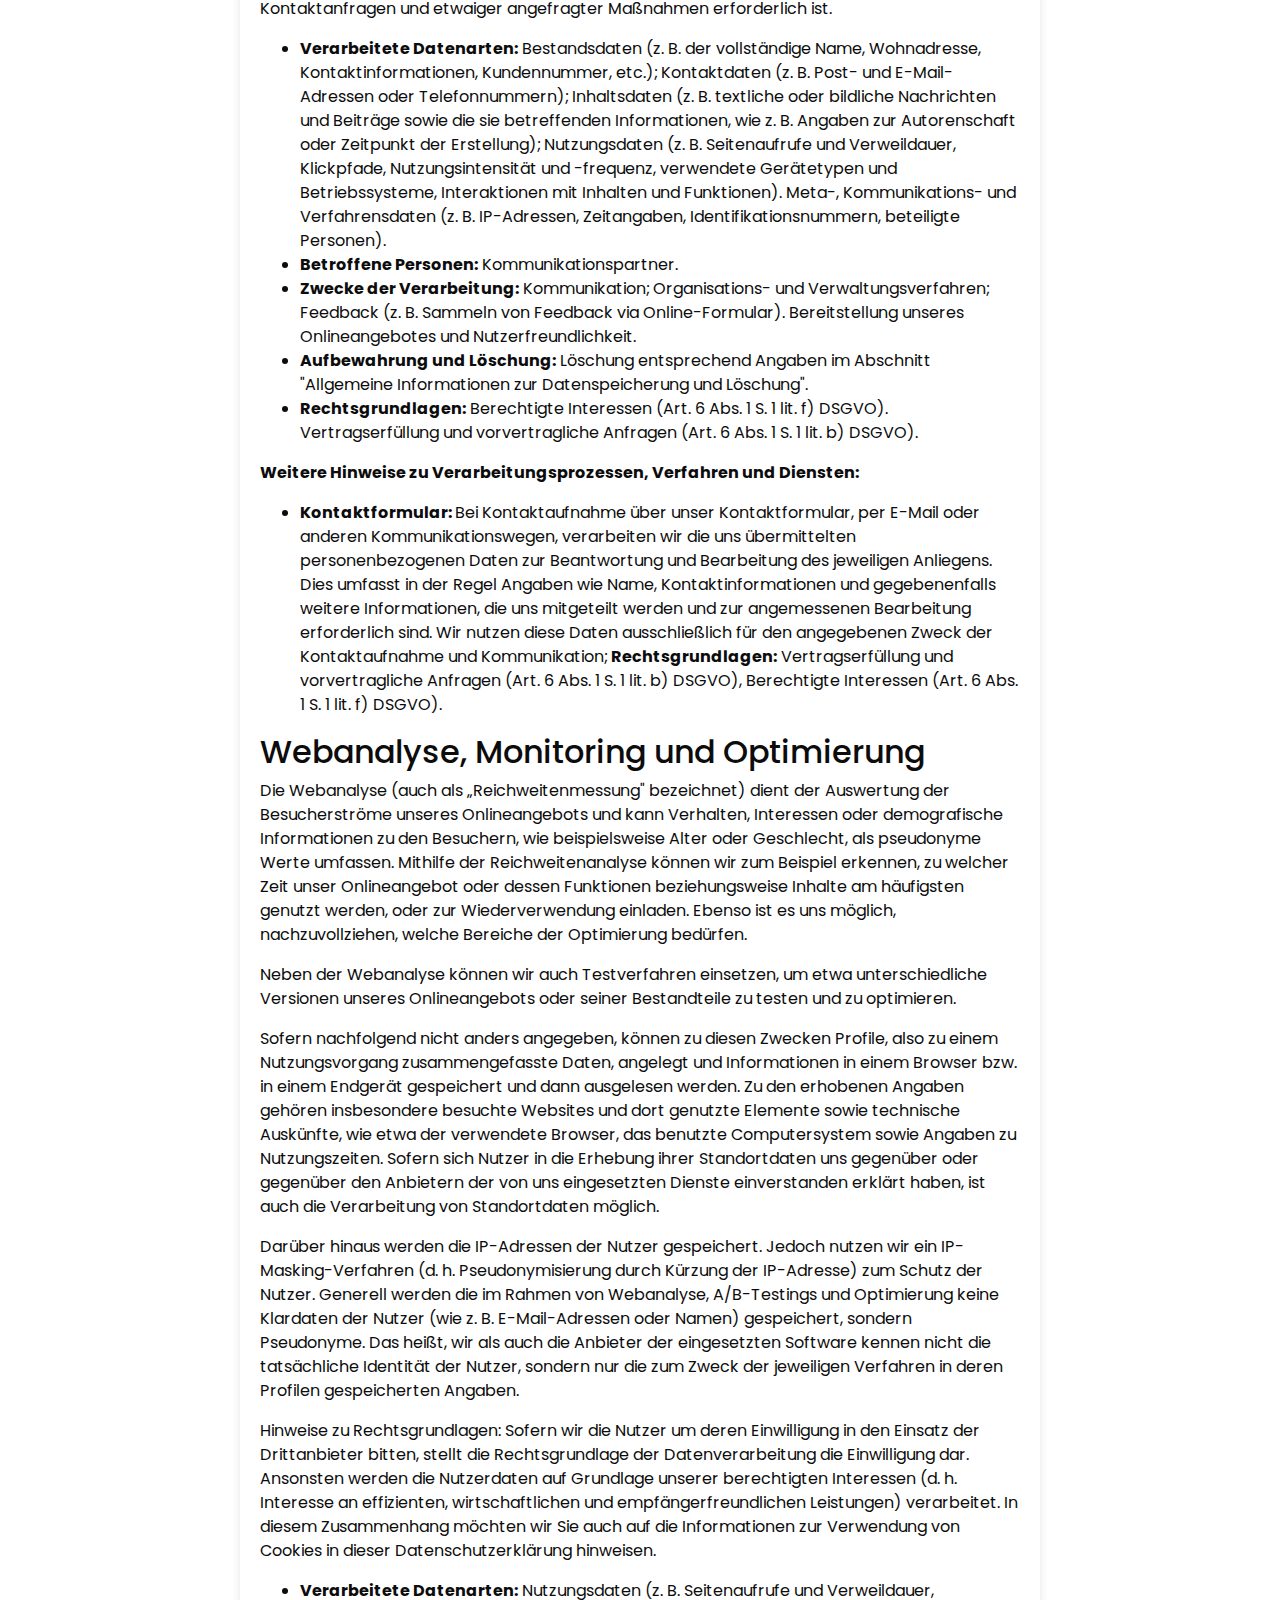
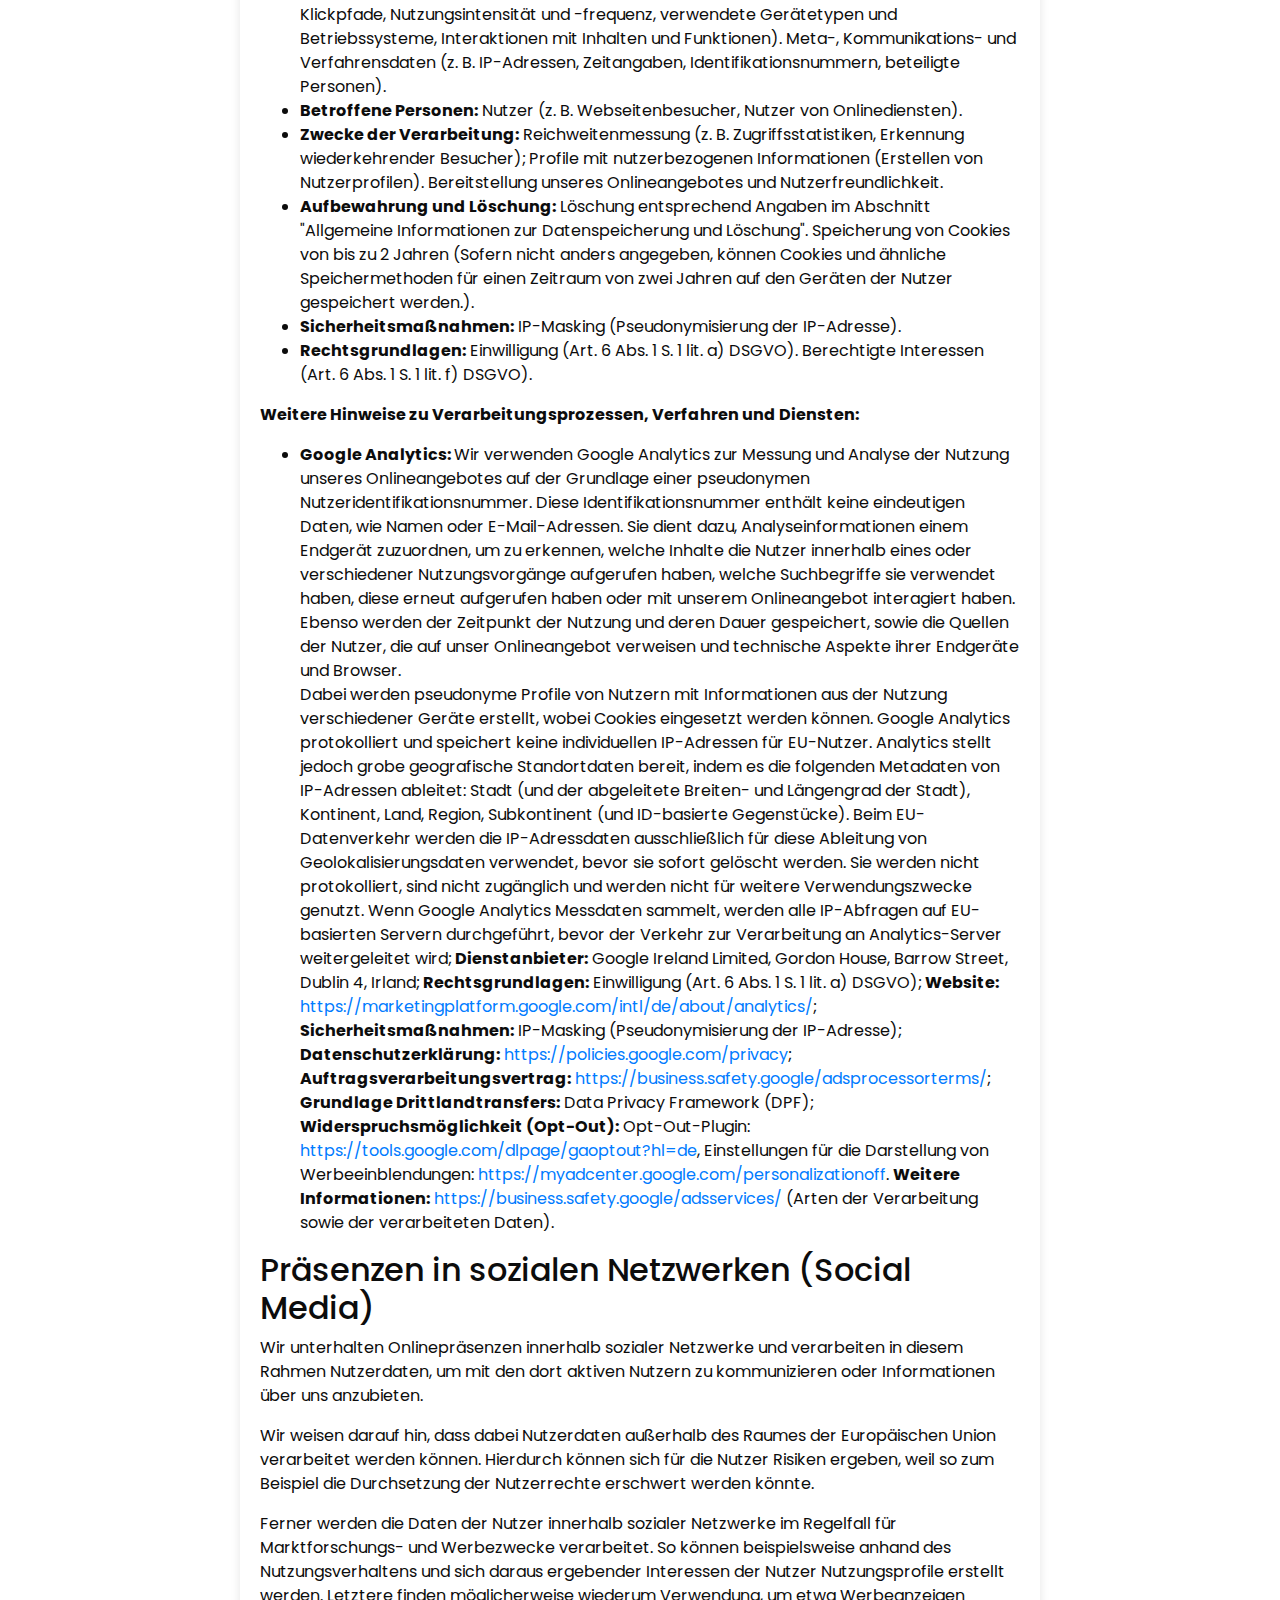
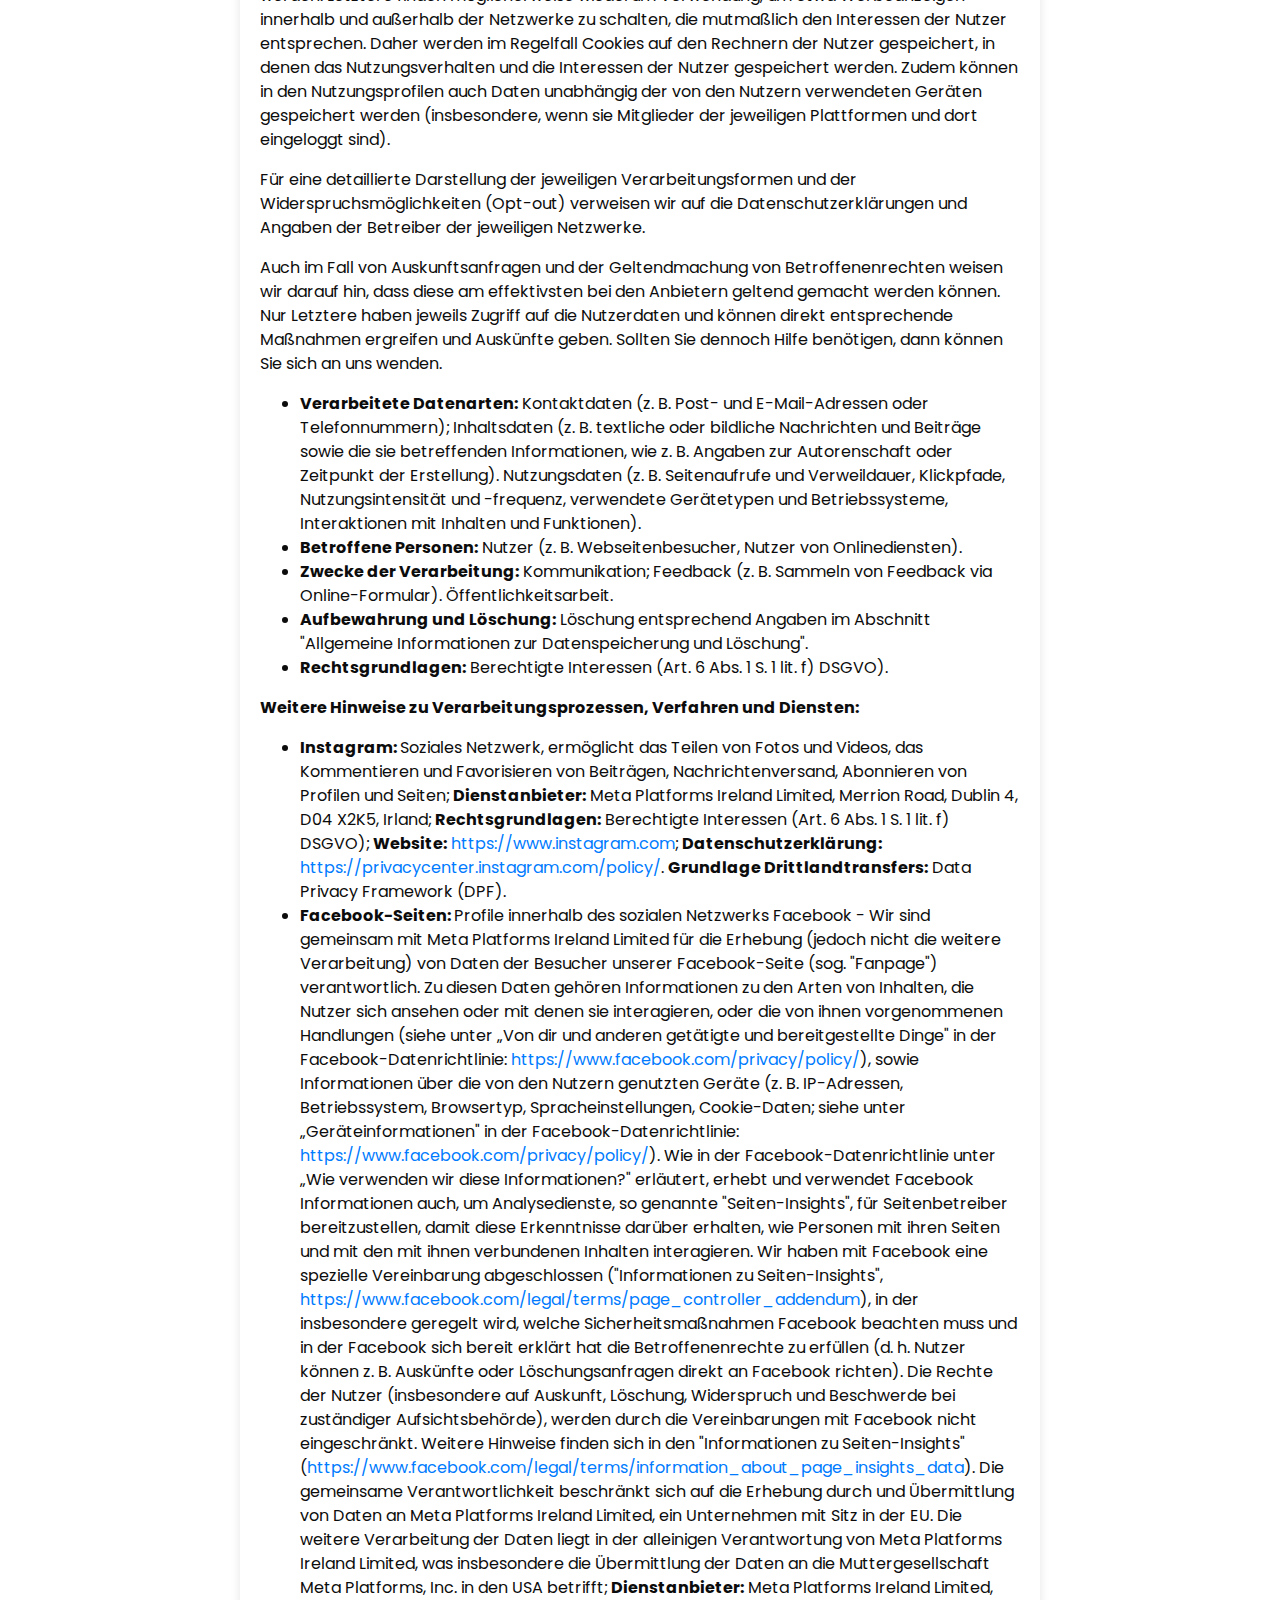
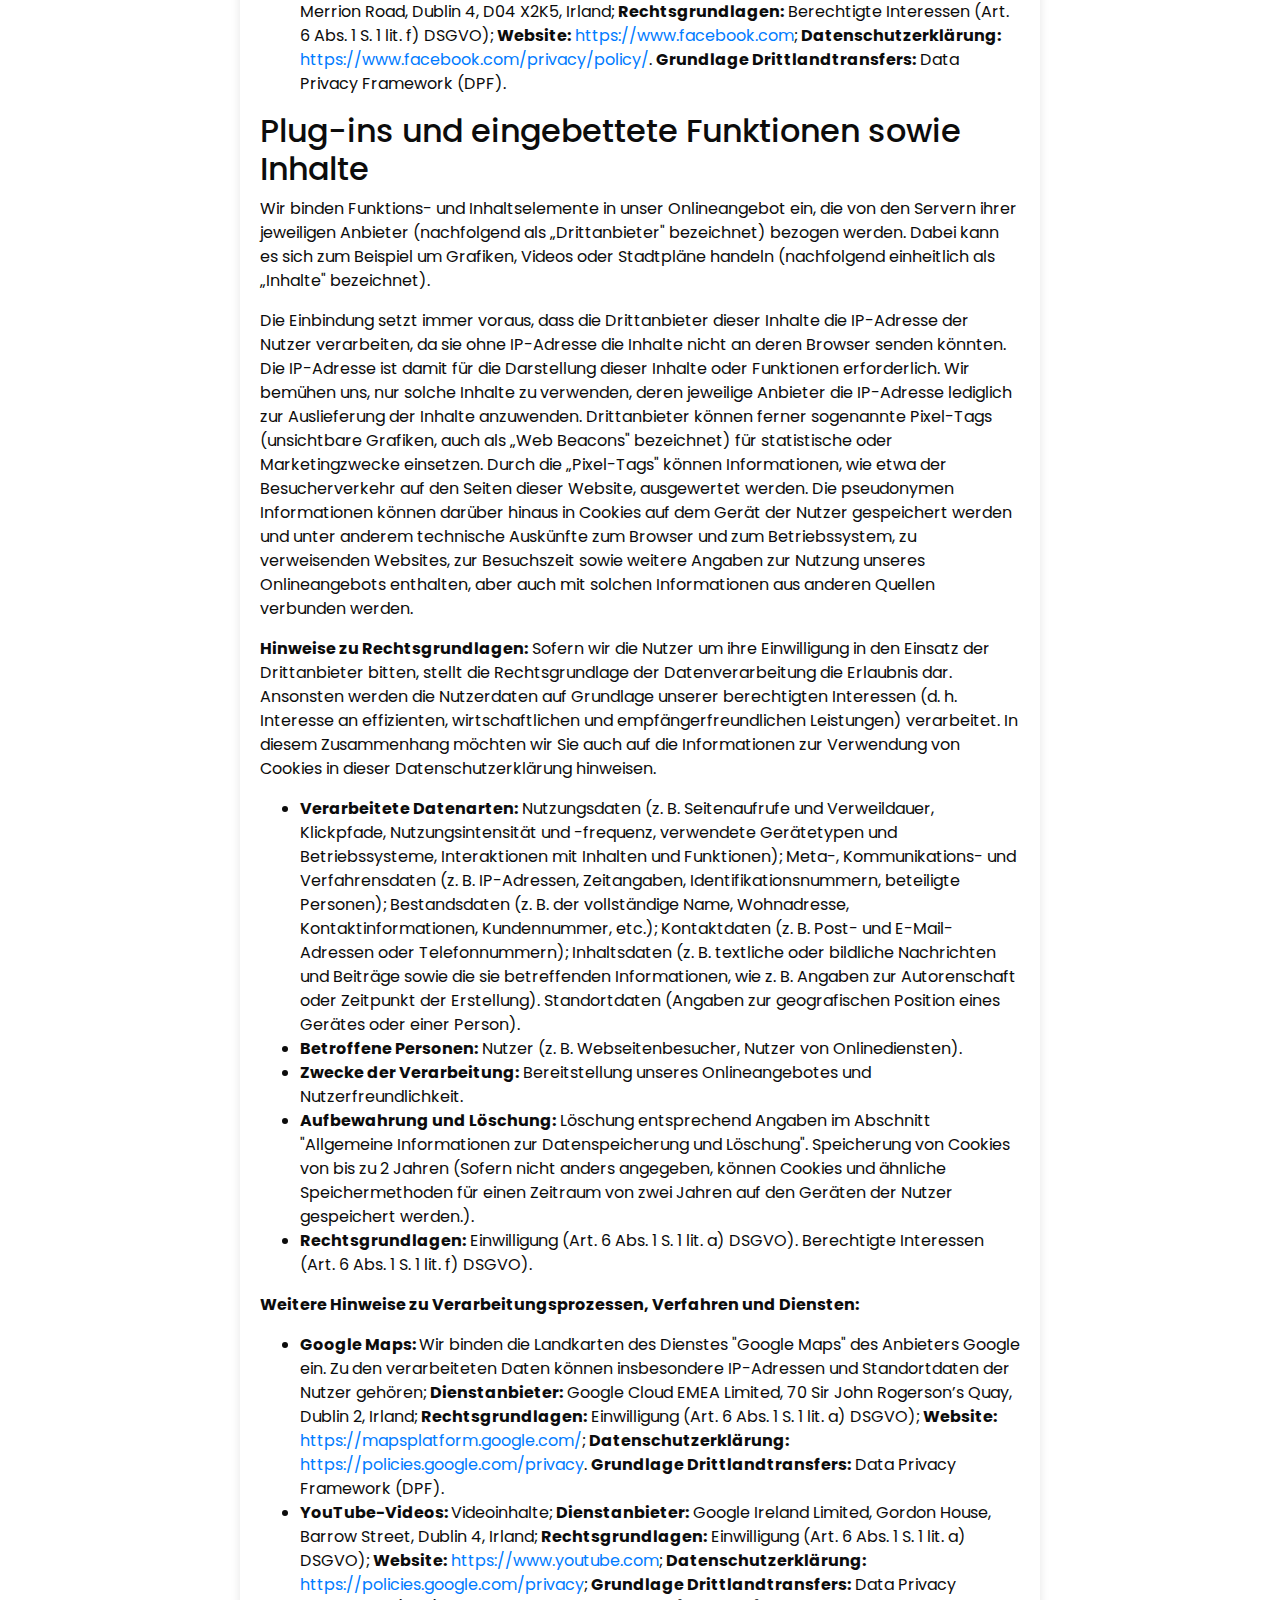
==== commit ee0f6325: "Update datenschutz.html" ====
--- a/datenschutz.html
+++ b/datenschutz.html
@@ -42,7 +42,7 @@
   
   <header id="header-impressum">
         <div class="logo">
-            <img src="images/Logo KGA-Clean-Background.png" alt="Logo">
+            <img src="images/Logo KGA-Clean-Background 3 gelb.png" alt="Logo">
         </div>
         <h1>Kuckucksgemeinschaft Altenritte e. V.</h1>
         <nav class="navbar navbar-expand-lg custom_nav-container pt-3">
